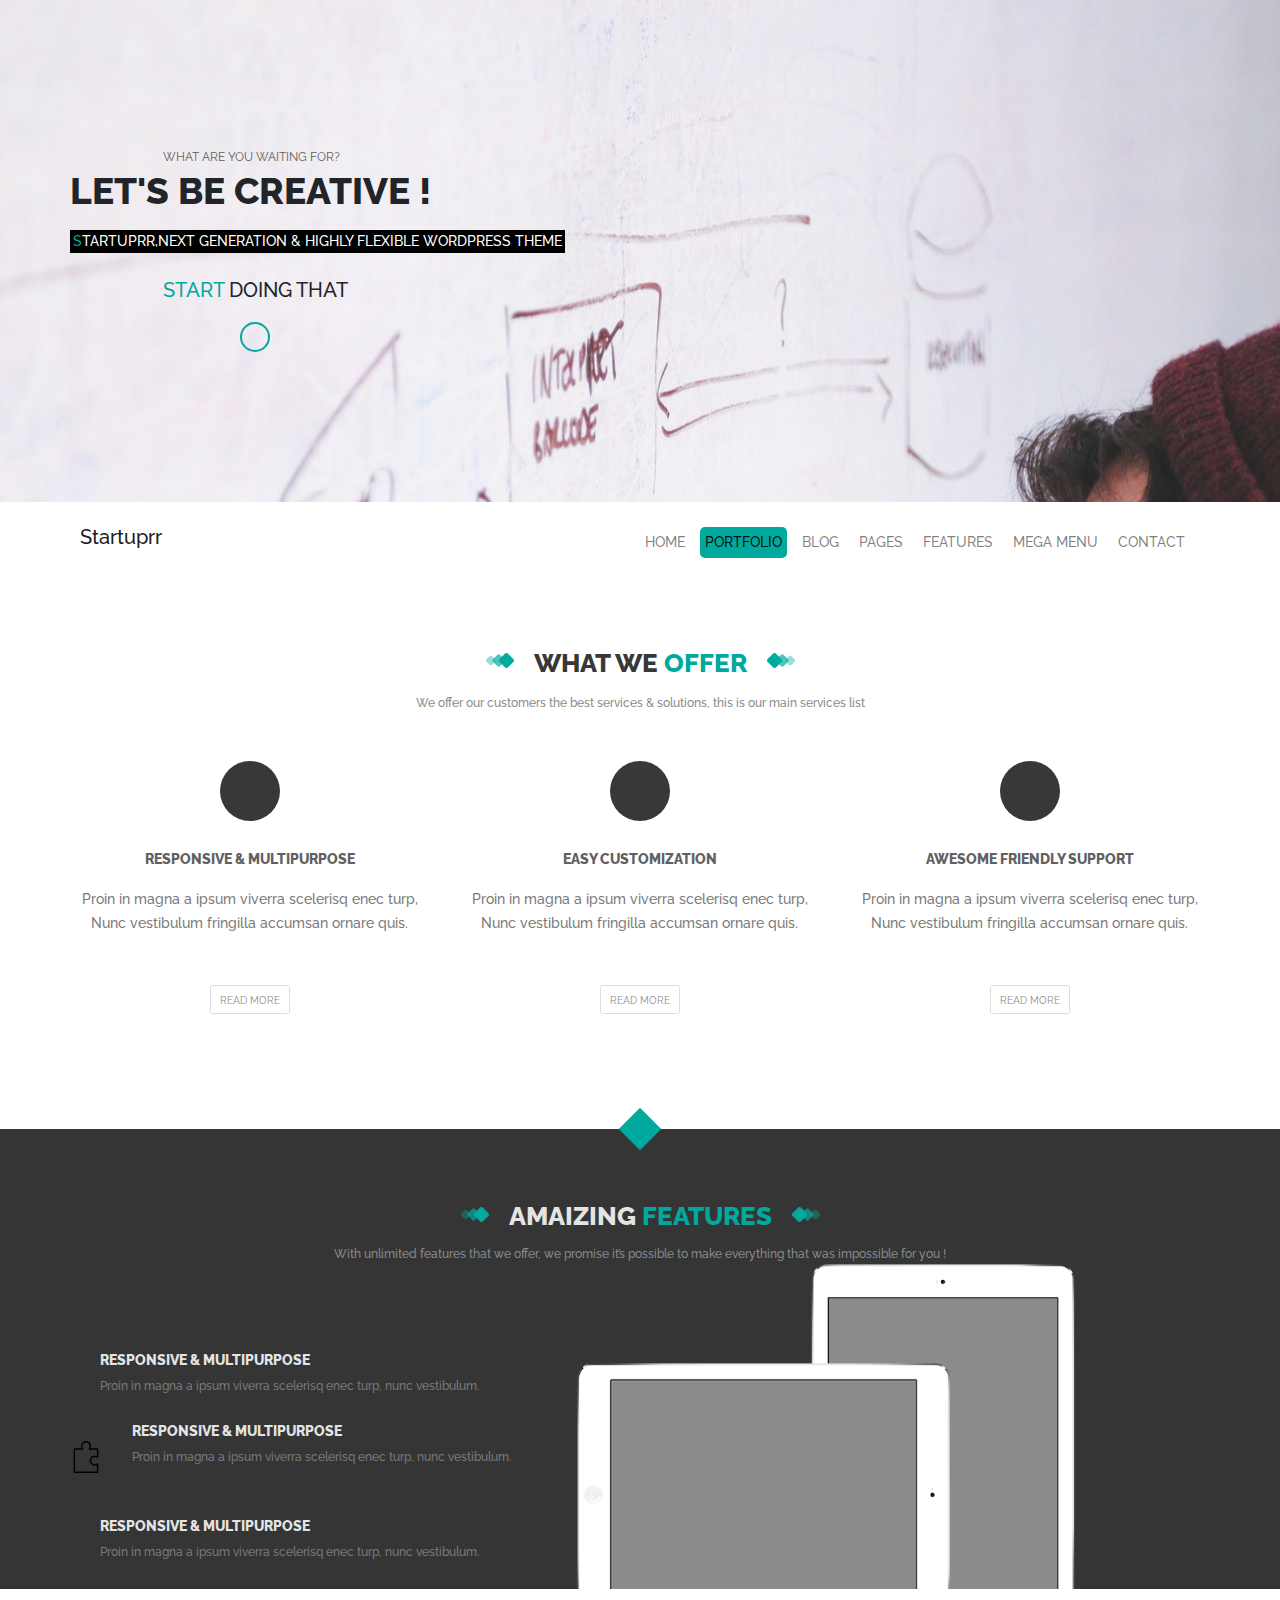
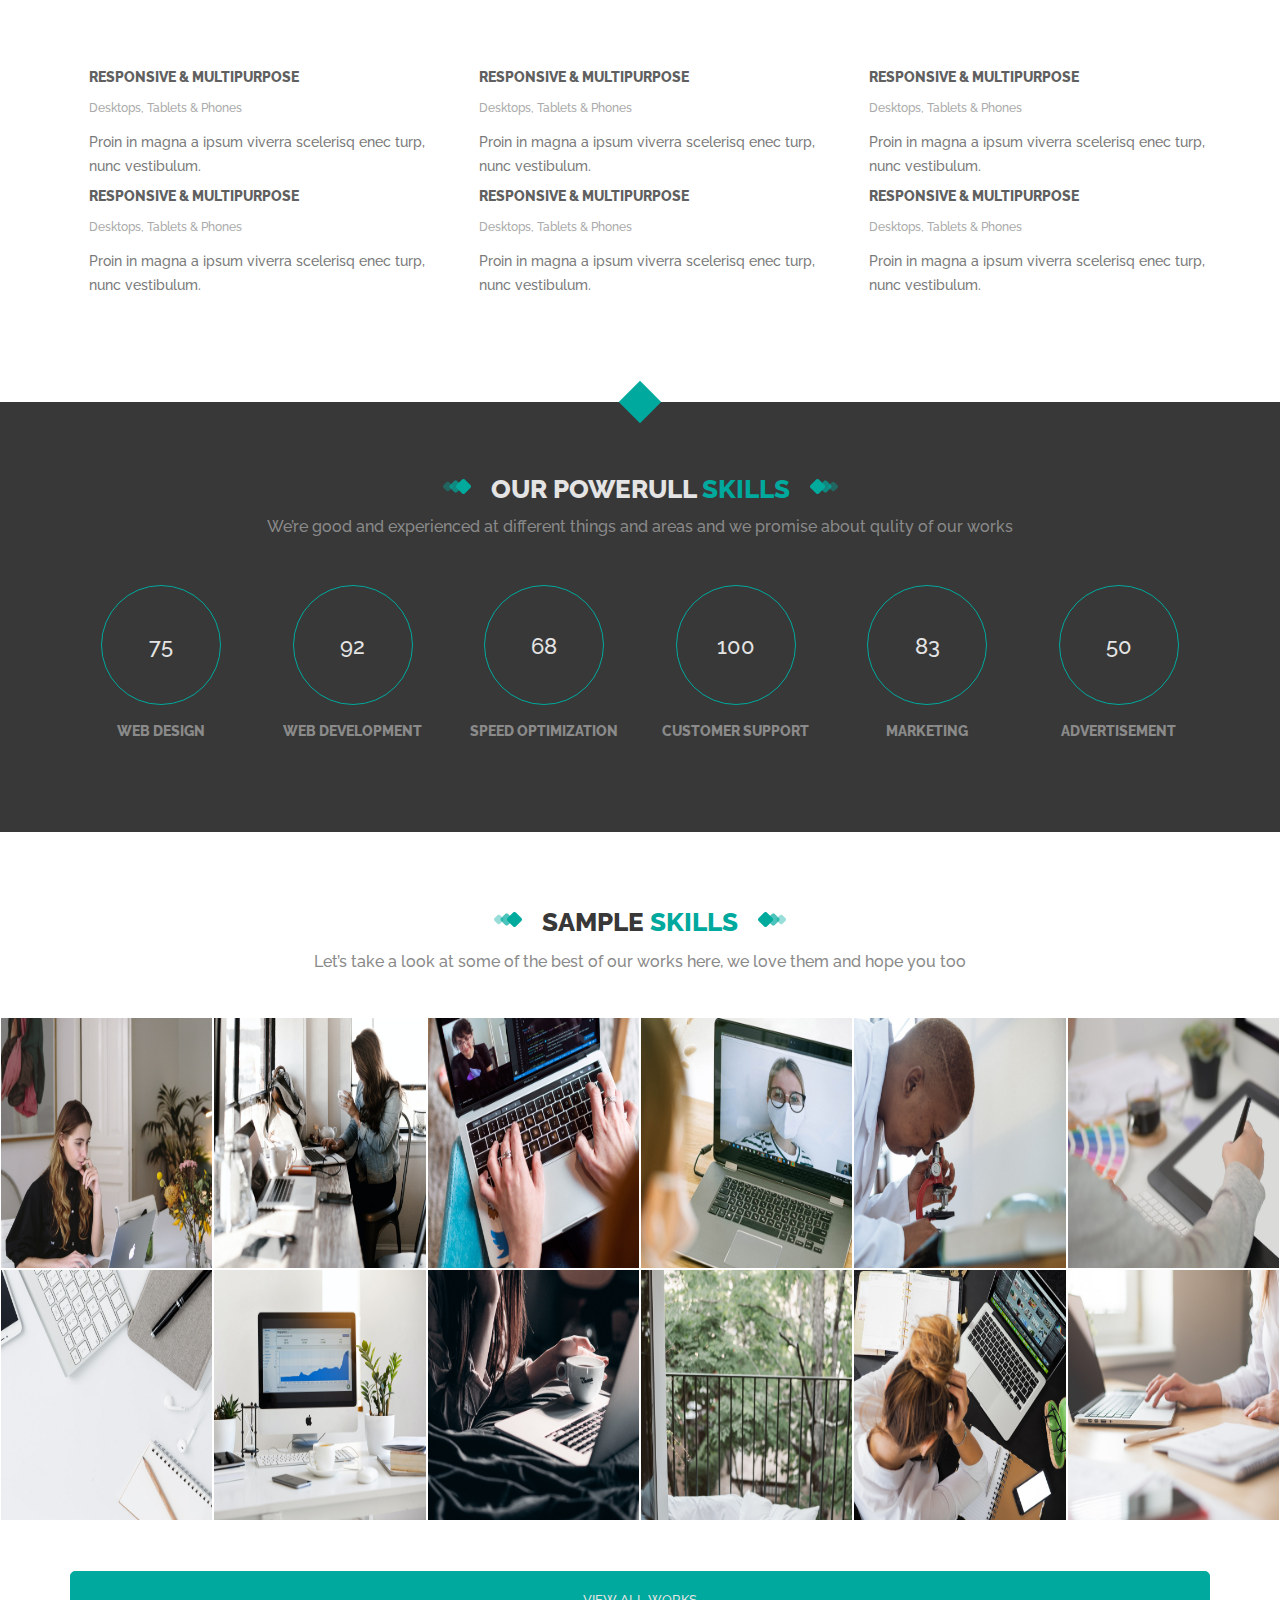
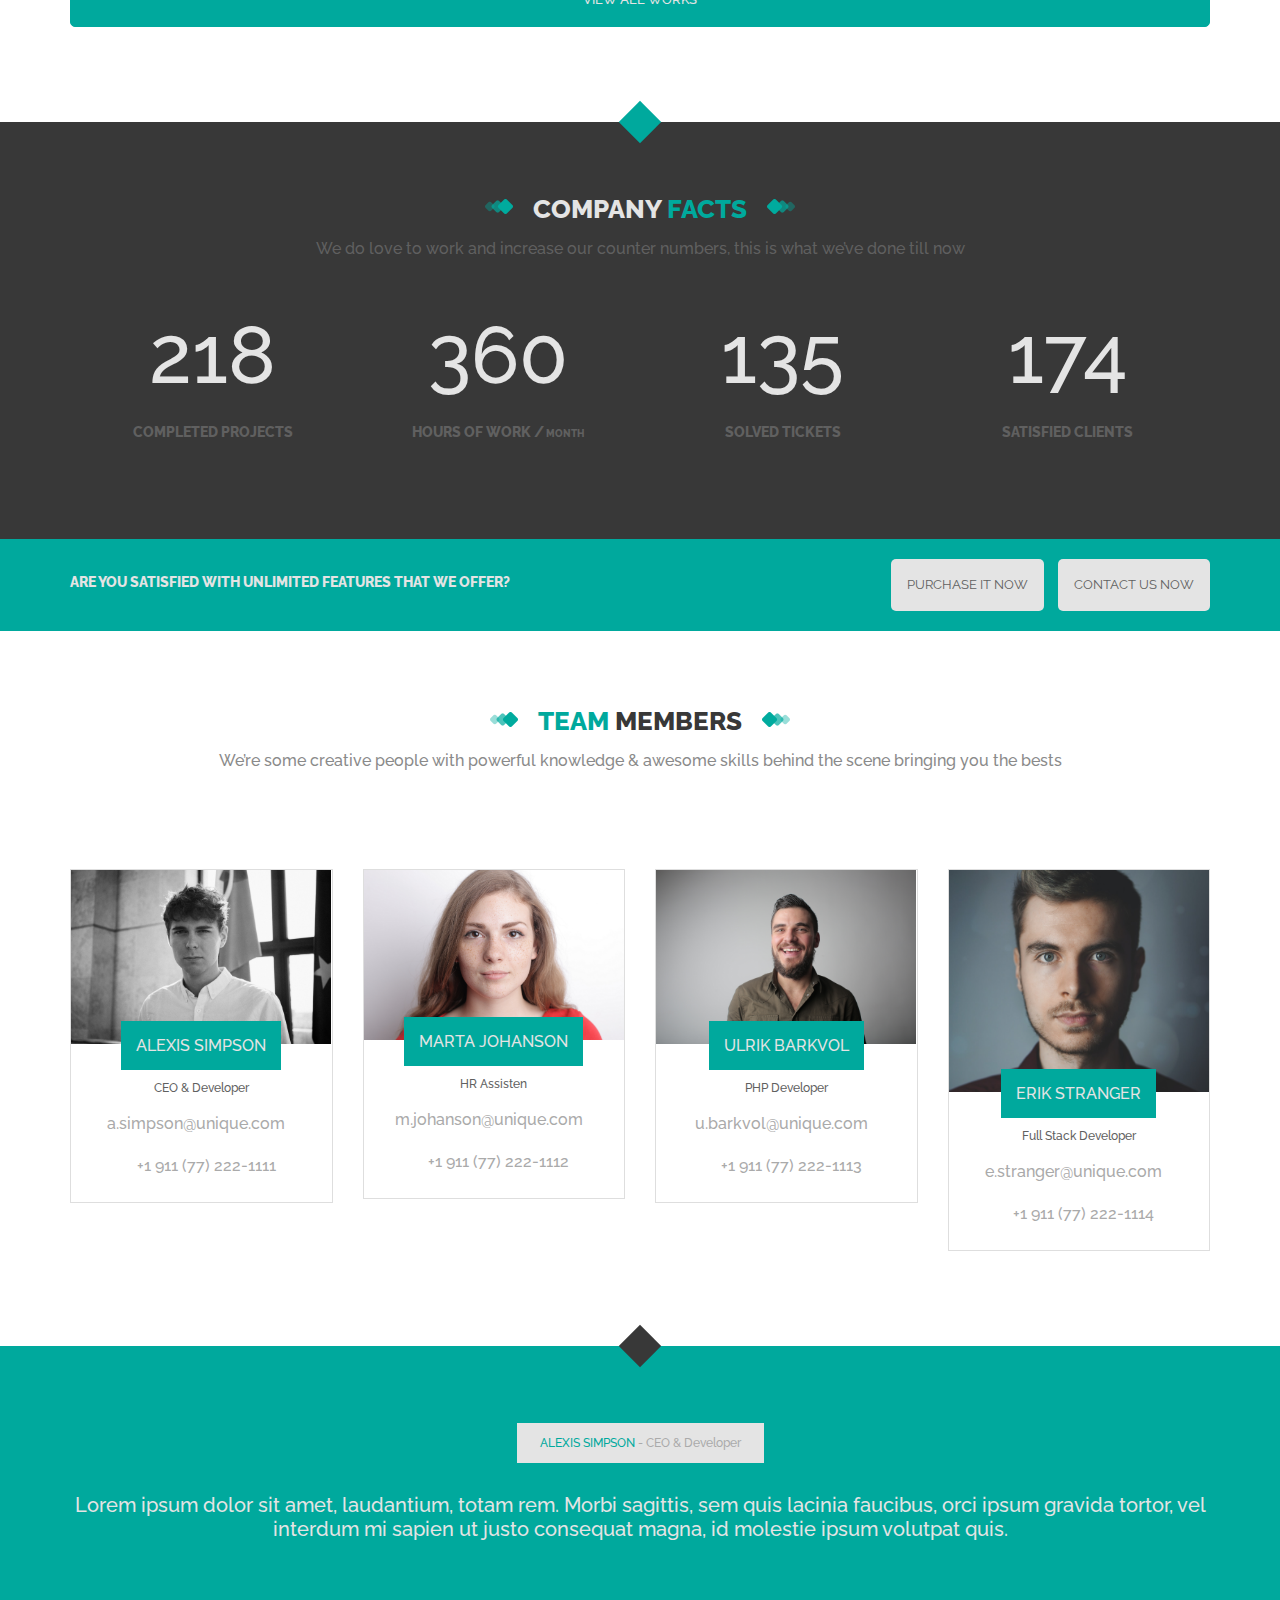
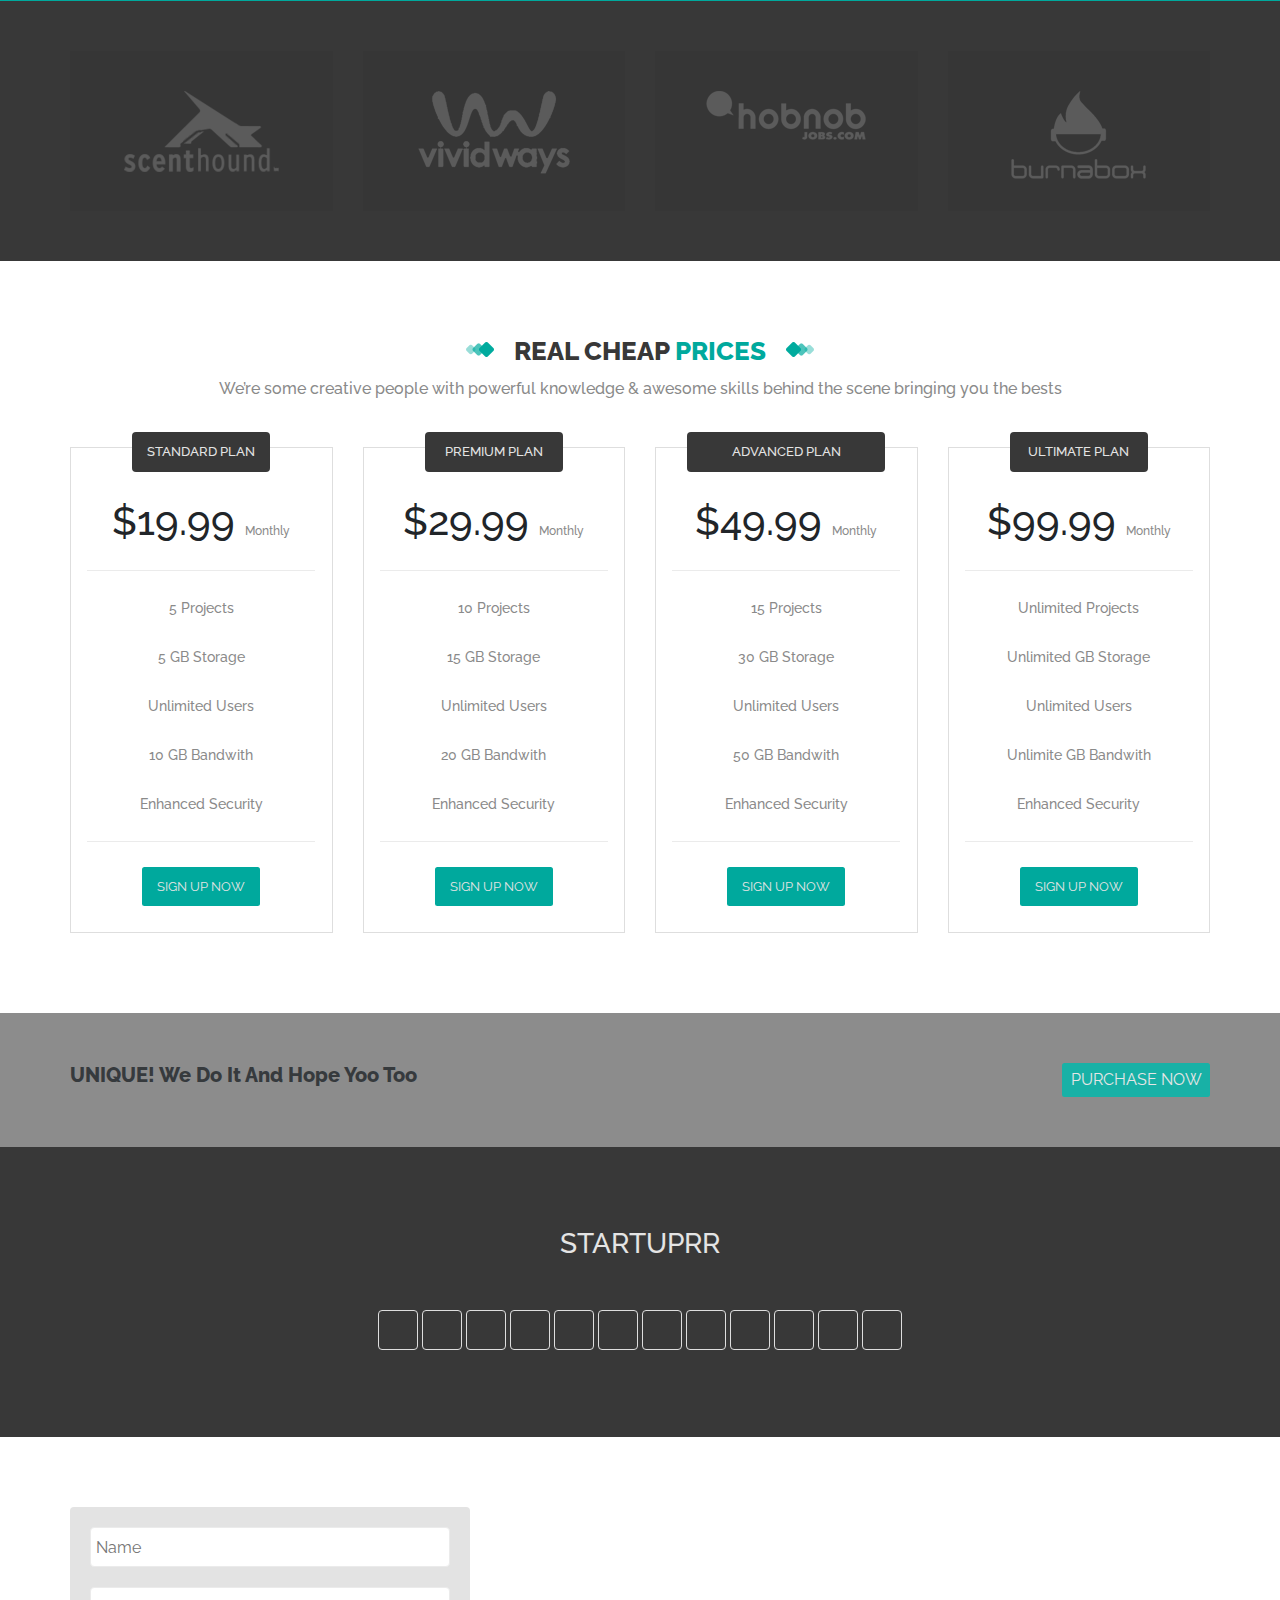
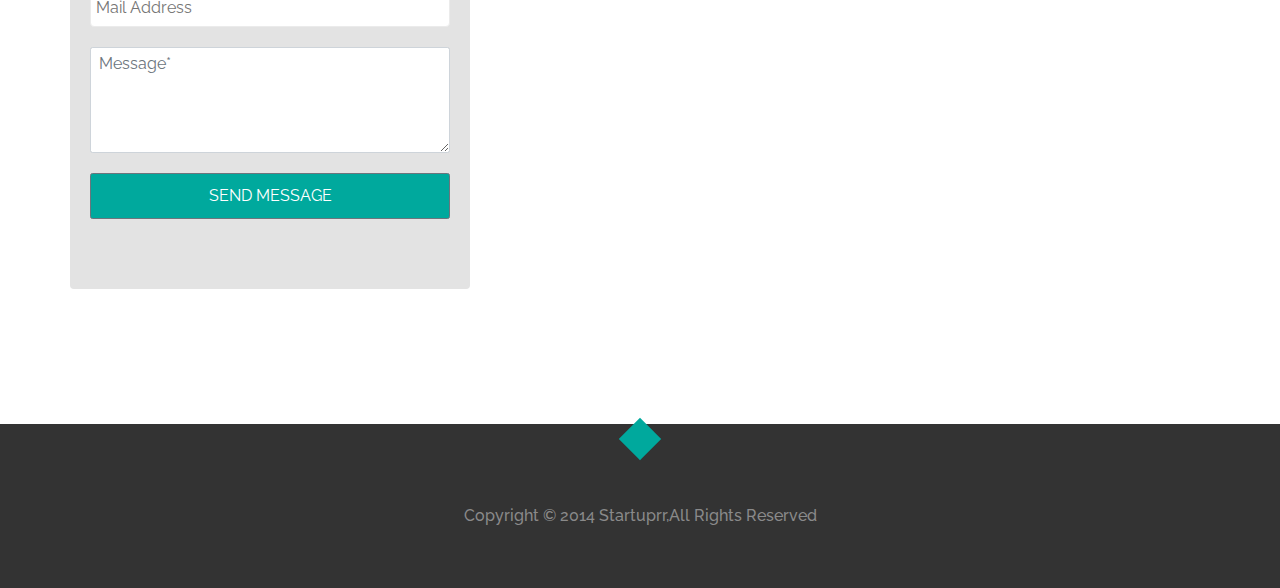
==== public_html/index.html @ e3340262 "adding and arranging details on the layout" ====
<!DOCTYPE html>
<!--
To change this license header, choose License Headers in Project Properties.
To change this template file, choose Tools | Templates
and open the template in the editor.
-->
<html>
    <head>
        <title>Startuprr</title>
        <meta charset="UTF-8">
        <meta name="viewport" content="width=device-width, initial-scale=1.0">
        <meta name="author" content="">
        <meta name="description" content="">
        <meta name="keywords" content="">


        <!--ios compatibility-->
        <meta name="apple-mobile-web-app-capable" content="yes">
        <meta name="apple-mobile-web-app-title" content="Startuprr">
        <link rel="apple-touch-icon" href="apple-icon-144x144.png">


        <!--Android compatibility-->

        <meta name="mobile-web-app-capable" content="yes">
        <meta name="application-name" content="Startuprr">
        <link rel="icon" type="image/png" href="android-icon-192x192.png">


        <!--CSS FILES-->
        <link href="css/owl.carousel.css" rel="stylesheet" type="text/css"/>
        <link href="css/owl.theme.default.css" rel="stylesheet" type="text/css"/>

        <link href="css/theme.css" rel="stylesheet" type="text/css"/>



    </head>
    <body>

        <!--SECTION LEAD START-->

        <section class="lead" style="background-image: url('img/lead/lead_home.jpg')">
            <div class="container">
                <div class="lead-data">
                    <h6>what are you waiting for?</h6>
                    <h3>let's be creative !</h3>
                    <h4>Startuprr,next generation & highly flexible wordpress theme</h4>

                    <h5><span class="green">start</span> doing that</h5>

                    <div class="lead-icon">
                        <a class="fas fa-angle-down"></a>
                    </div>
                </div><!--div lead-data end-->
            </div><!--div container end-->
        </section> <!--SECTION LEAD END-->

        <!--HEADER START-->

        <header class="bg-white">
            <div class='container bg-white'>
                <nav class="navbar navbar-expand-md navbar-light ">
                    <a class="navbar-brand" href="index.html">
                        <img src="img/logo.png" alt=""/>Startuprr
                    </a>
                    <button class="navbar-toggler border-0" type="button" data-toggle="collapse" data-target="#main-menu" aria-controls="main-menu" aria-expanded="false" aria-label="Toggle navigation">
                        <span></span>
                        <span></span>
                        <span></span>
                    </button>
                    <div class="collapse navbar-collapse pt-2" id="main-menu">
                        <ul class="navbar-nav ml-auto">
                            <li class="nav-item">
                                <a class="nav-link" href="index.html">Home</a>
                            </li>
                            <li class="nav-item after">
                                <a class="nav-link active" href="#portfolio">Portfolio</a>
                            </li>
                            <li class="nav-item">
                                <a class="nav-link" href="#blog">Blog</a>
                            </li>
                            <li class="nav-item">
                                <a class="nav-link" href="#pages">Pages</a>
                            </li>
                            <li class="nav-item">
                                <a class="nav-link" href="#features">Features</a>
                            </li>
                            <li class="nav-item">
                                <a class="nav-link" href="#megamenu">Mega Menu</a>
                            </li>
                            <li class="nav-item">
                                <a class="nav-link" href="#contact">Contact</a>
                            </li>

                        </ul>
                        <span class="search-icon">
                            <a class="fas fa-search"></a>
                        </span>
                    </div>
                </nav><!--navigation end-->
            </div><!--div container end-->
        </header><!--HEADER END-->


        <!--MAIN START-->

        <main>

            <!--SECTION OFFER START-->
            <section class="offer">
                <div class="container">
                    <div class="section-title text-center">
                        <div class="title-section d-flex justify-content-center">
                            <span class="left-image">
                                <img src="img/left.png" alt=""/>
                            </span>
                            <h2  >what we <span class="green">offer</span></h2>
                            <span class="left-image">
                                <img src="img/right.png" alt=""/>
                            </span>
                        </div>
                        <p>We offer our customers the best services & solutions,
                            this is our main services list
                        </p>
                    </div>
                    <div class="row">
                        <div class="col-12 mb-5 col-md-6 col-lg-4 mb-lg-0">
                            <!--ARTICLE OFFER START-->
                            <article class="offer-item">
                                <div class="offer-item-icon">
                                    <i class="far fa-angry"></i>
                                </div>
                                <h6 class="offer-item-title">responsive & multipurpose</h6>
                                <p class="offer-item-description">Proin in magna a ipsum viverra scelerisq enec turp, Nunc vestibulum
                                    fringilla accumsan ornare quis.
                                </p>
                                <a class="btn btn-link">read more</a>
                            </article><!--ARTICLE OFFER END-->
                        </div><!--div col end-->

                        <div class="col-12 mb-5 col-md-6 col-lg-4 mb-lg-0">
                            <!--ARTICLE OFFER START-->
                            <article class="offer-item">
                                <div class="offer-item-icon">
                                    <i class="far fa-angry"></i>
                                </div>
                                <h6 class="offer-item-title">easy customization</h6>
                                <p class="offer-item-description">Proin in magna a ipsum viverra scelerisq enec turp, Nunc vestibulum
                                    fringilla accumsan ornare quis.
                                </p>
                                <a class="btn btn-link">read more</a>
                            </article><!--ARTICLE OFFER END-->
                        </div><!--div col end-->

                        <div class="col-12 mb-5 col-md-6 col-lg-4 mb-lg-0">
                            <!--ARTICLE OFFER START-->
                            <article class="offer-item">
                                <div class="offer-item-icon">
                                    <i class="far fa-angry"></i>
                                </div>
                                <h6 class="offer-item-title">awesome friendly support</h6>
                                <p class="offer-item-description">Proin in magna a ipsum viverra scelerisq enec turp, Nunc vestibulum
                                    fringilla accumsan ornare quis.
                                </p>
                                <a class="btn btn-link">read more</a>
                            </article> <!--ARTICLE OFFER END-->
                        </div><!--div col end-->

                    </div><!--div row end-->
                </div><!--div container end-->

            </section> <!--SECTION OFFER END-->

            <!--SECTION FEATURES START-->
            <div class="cubes">
                
            </div>
            <section class="features" id="features" style="background-image: url('img/mockup2.png')">

                <div class="container"  >
                    <div class="section-title text-center">
                        <div class="title-section d-flex justify-content-center">
                            <span class="left-image">
                                <img src="img/left.png" alt=""/>
                            </span>
                            <h2 >amaizing <span class="green">features</span></h2>
                            <span class="left-image">
                                <img src="img/right.png" alt=""/>
                            </span>
                        </div>

                        <p>With unlimited features that we offer, we promise it’s possible to
                            make everything that was impossible for you !
                        </p>
                    </div>
                    <div class="row">
                        <div class="col-12 mb-5 col-md-7   ">
                            <article class="features-item" >
                                <div class="features-data">
                                    <div>
                                        <span> <a class="fas fa-desktop"></a></span>

                                    </div>
                                    <div>
                                        <h6 class="text-uppercase ">responsive & multipurpose</h6>
                                        <p>Proin in magna a ipsum viverra scelerisq 
                                            enec turp, nunc vestibulum.
                                        </p>
                                    </div>
                                </div>

                            </article>
                        </div>

                        <div class="col-12 mb-5 col-md-7   ">
                            <article class="features-item" >
                                <div class="features-data">
                                    <div>
                                        <span> <a>  
                                                <img src="img/misfit.png" alt=""/>
                                            </a>
                                        </span>
                                    </div>
                                    <div>
                                        <h6 class="text-uppercase ">responsive & multipurpose</h6>
                                        <p>Proin in magna a ipsum viverra scelerisq 
                                            enec turp, nunc vestibulum.
                                        </p>
                                    </div>
                                </div>

                            </article>
                        </div>

                        <div class="col-12 mb-5 col-md-7   ">
                            <article class="features-item" >
                                <div class="features-data">
                                    <div>
                                        <span> <a class="fas fa-star"></a></span>

                                    </div>
                                    <div>
                                        <h6 class="text-uppercase ">responsive & multipurpose</h6>
                                        <p>Proin in magna a ipsum viverra scelerisq 
                                            enec turp, nunc vestibulum.
                                        </p>
                                    </div>
                                </div>

                            </article>
                        </div>

                    </div>
                </div>
            </section><!--SECTION FEATURES END-->


            <!--SECTION FEATURES MENU START-->

            <section class="features-menu">
                <div class="container">
                    <div class="row">
                        <div class="col-12 mb-5 col-sm-6 col-lg-4 mb-lg-0">
                            <article class="features-item" >
                                <div class="features-data d-flex  text-left">
                                    <div>
                                        <span> <a class="fas fa-desktop"></a></span>

                                    </div>
                                    <div>
                                        <h6 class="text-uppercase ">responsive & multipurpose</h6>
                                        <p class="light">Desktops, Tablets & Phones</p>
                                        <p>Proin in magna a ipsum viverra scelerisq 
                                            enec turp, nunc vestibulum.
                                        </p>
                                    </div>
                                </div>

                            </article>
                        </div>

                        <div class="col-12 mb-5 col-sm-6 col-lg-4 mb-lg-0">
                            <article class="features-item" >
                                <div class="features-data d-flex  text-left">
                                    <div>
                                        <span> <a class="fas fa-desktop"></a></span>

                                    </div>
                                    <div>
                                        <h6 class="text-uppercase ">responsive & multipurpose</h6>
                                        <p class="light">Desktops, Tablets & Phones</p>
                                        <p>Proin in magna a ipsum viverra scelerisq 
                                            enec turp, nunc vestibulum.
                                        </p>
                                    </div>
                                </div>

                            </article>
                        </div>

                        <div class="col-12 mb-5 col-sm-6 col-lg-4 mb-lg-0">
                            <article class="features-item" >
                                <div class="features-data d-flex  text-left">
                                    <div>
                                        <span> <a class="fas fa-desktop"></a></span>

                                    </div>
                                    <div>
                                        <h6 class="text-uppercase ">responsive & multipurpose</h6>
                                        <p class="light">Desktops, Tablets & Phones</p>
                                        <p>Proin in magna a ipsum viverra scelerisq 
                                            enec turp, nunc vestibulum.
                                        </p>
                                    </div>
                                </div>

                            </article>
                        </div>

                        <div class="col-12 mb-5 col-sm-6 col-lg-4 mb-lg-0">
                            <article class="features-item" >
                                <div class="features-data d-flex  text-left">
                                    <div>
                                        <span> <a class="fas fa-desktop"></a></span>

                                    </div>
                                    <div>
                                        <h6 class="text-uppercase ">responsive & multipurpose</h6>
                                        <p class="light">Desktops, Tablets & Phones</p>
                                        <p>Proin in magna a ipsum viverra scelerisq 
                                            enec turp, nunc vestibulum.
                                        </p>
                                    </div>
                                </div>

                            </article>
                        </div>

                        <div class="col-12 mb-5 col-sm-6 col-lg-4 mb-lg-0">
                            <article class="features-item" >
                                <div class="features-data d-flex  text-left">
                                    <div>
                                        <span> <a class="fas fa-desktop"></a></span>

                                    </div>
                                    <div>
                                        <h6 class="text-uppercase ">responsive & multipurpose</h6>
                                        <p class="light">Desktops, Tablets & Phones</p>
                                        <p>Proin in magna a ipsum viverra scelerisq 
                                            enec turp, nunc vestibulum.
                                        </p>
                                    </div>
                                </div>

                            </article>
                        </div>

                        <div class="col-12 mb-5 col-sm-6 col-lg-4 mb-lg-0">
                            <article class="features-item" >
                                <div class="features-data d-flex  text-left">
                                    <div>
                                        <span> <a class="fas fa-desktop"></a></span>

                                    </div>
                                    <div>
                                        <h6 class="text-uppercase ">responsive & multipurpose</h6>
                                        <p class="light">Desktops, Tablets & Phones</p>
                                        <p>Proin in magna a ipsum viverra scelerisq 
                                            enec turp, nunc vestibulum.
                                        </p>
                                    </div>
                                </div>

                            </article>
                        </div>
                    </div>
                </div>

            </section><!--SECTION FEATURES MENU END-->

            <!--SECTION SKILLS START-->
           
            <div class="cubes">
                
            </div>
            <section class="skills">
                <div class="container">
                    <div class="section-title text-center">
                        <div class="title-section d-flex justify-content-center">
                            <span class="left-image">
                                <img src="img/left.png" alt=""/>
                            </span>
                            <h2 >our powerull<span class="green"> skills</span></h2>
                            <span class="left-image">
                                <img src="img/right.png" alt=""/>
                            </span>
                        </div>

                        <p>
                            We’re good and experienced at different things and areas and
                            we promise about qulity of our works
                        </p>
                    </div>
                    <div class="wrapper d-flex justify-content-between">
                        <div class="wrapper-item">
                            <span class="skills-circle counter">75</span>
                            <h6>web design</h6>
                        </div>

                        <div class="wrapper-item">
                            <span class="skills-circle counter">92</span>
                            <h6>web development</h6>
                        </div>

                        <div class="wrapper-item">
                            <span class="skills-circle counter">68</span>
                            <h6>speed optimization</h6>
                        </div>

                        <div class="wrapper-item">
                            <span class="skills-circle counter">100</span>
                            <h6>customer support</h6>
                        </div>

                        <div class="wrapper-item">
                            <span class="skills-circle counter">83</span>
                            <h6>marketing</h6>
                        </div>

                        <div class="wrapper-item">
                            <span class="skills-circle counter">50</span>
                            <h6>advertisement</h6>
                        </div>
                    </div>


                </div>

            </section><!--SECTION SKILLS END-->


            <!--SECTION WORKS START-->

            <section class="works" id="pages">
                <div class="container">
                    <div class="section-title text-center">
                        <div class="title-section d-flex justify-content-center">
                            <span class="left-image">
                                <img src="img/left.png" alt="">
                            </span>
                            <h2 >sample<span class="green"> skills</span></h2>
                            <span class="left-image">
                                <img src="img/right.png" alt="">
                            </span>
                        </div>

                        <p class="text-center">
                            Let’s take a look at some of the best of our works here, 
                            we love them and hope you too
                        </p>
                    </div>
                </div>

                <div class="works-wrapper d-flex justify-content-between">
                    <article class="works-item">
                        <figure class="works-item-data mb-0">
                            <a href="#" class="works-item-data-image  d-block">
                                <img src="img/works/sample-works-1.jpg" alt=""/>
                            </a>
                            <div class="works-item-hover text-center">
                                <div class="works-item-hover-data">
                                    <a class="fas fa-angry"></a>
                                    <h6>Corporate Brochure</h6>
                                    <p>Illustration / Print</p>
                                    <a href="#" class="fas fa-heart">138</a>
                                </div>
                            </div>
                        </figure>
                    </article>

                    <article class="works-item">
                        <figure class="works-item-data mb-0">
                            <a href="#" class="works-item-data-image d-block">
                                <img src="img/works/sample-works-2.jpg" alt=""/>
                            </a>
                            <div class="works-item-hover text-center">
                                <div class="works-item-hover-data">
                                    <a class="fas fa-angry"></a>
                                    <h6>Corporate Brochure</h6>
                                    <p>Illustration / Print</p>
                                    <a href="#" class="fas fa-heart">138</a>
                                </div>
                            </div>
                        </figure>
                    </article>



                    <article class="works-item">
                        <figure class="works-item-data mb-0">
                            <a href="#" class="works-item-data-image d-block">
                                <img src="img/works/sample-works-3.jpg" alt=""/>
                            </a>
                            <div class="works-item-hover text-center">
                                <div class="works-item-hover-data">
                                    <a class="fas fa-angry"></a>
                                    <h6>Corporate Brochure</h6>
                                    <p>Illustration / Print</p>
                                    <a href="#" class="fas fa-heart">138</a>
                                </div>
                            </div>
                        </figure>
                    </article>



                    <article class="works-item">
                        <figure class="works-item-data mb-0">
                            <a href="#" class="works-item-data-image d-block">
                                <img src="img/works/sample-works-4.jpg" alt=""/>
                            </a>
                            <div class="works-item-hover text-center">
                                <div class="works-item-hover-data">
                                    <a class="fas fa-angry"></a>
                                    <h6>Corporate Brochure</h6>
                                    <p>Illustration / Print</p>
                                    <a href="#" class="fas fa-heart">138</a>
                                </div>
                            </div>
                        </figure>
                    </article>

                    <article class="works-item">
                        <figure class="works-item-data mb-0">
                            <a href="#" class="works-item-data-image d-block">
                                <img src="img/works/sample-works-5.jpg" alt=""/>
                            </a>
                            <div class="works-item-hover text-center">
                                <div class="works-item-hover-data">
                                    <a class="fas fa-angry"></a>
                                    <h6>Corporate Brochure</h6>
                                    <p>Illustration / Print</p>
                                    <a href="#" class="fas fa-heart">138</a>
                                </div>
                            </div>
                        </figure>
                    </article>

                    <article class="works-item">
                        <figure class="works-item-data mb-0">
                            <a href="#" class="works-item-data-image d-block">
                                <img src="img/works/sample-works-6.jpg" alt=""/>
                            </a>
                            <div class="works-item-hover text-center">
                                <div class="works-item-hover-data">
                                    <a class="fas fa-angry"></a>
                                    <h6>Corporate Brochure</h6>
                                    <p>Illustration / Print</p>
                                    <a href="#" class="fas fa-heart">138</a>
                                </div>
                            </div>
                        </figure>
                    </article>

                    <article class="works-item">
                        <figure class="works-item-data mb-0">
                            <a href="#" class="works-item-data-image d-block">
                                <img src="img/works/sample-works-7.jpg" alt=""/>
                            </a>
                            <div class="works-item-hover text-center">
                                <div class="works-item-hover-data">
                                    <a class="fas fa-angry"></a>
                                    <h6>Corporate Brochure</h6>
                                    <p>Illustration / Print</p>
                                    <a href="#" class="fas fa-heart">138</a>
                                </div>
                            </div>
                        </figure>
                    </article>

                    <article class="works-item">
                        <figure class="works-item-data mb-0">
                            <a href="#" class="works-item-data-image d-block">
                                <img src="img/works/sample-works-8.jpg" alt=""/>
                            </a>
                            <div class="works-item-hover text-center">
                                <div class="works-item-hover-data">
                                    <a class="fas fa-angry"></a>
                                    <h6>Corporate Brochure</h6>
                                    <p>Illustration / Print</p>
                                    <a href="#" class="fas fa-heart">138</a>
                                </div>
                            </div>
                        </figure>
                    </article>

                    <article class="works-item">
                        <figure class="works-item-data mb-0">
                            <a href="#" class="works-item-data-image d-block">
                                <img src="img/works/sample-works-9.jpg" alt=""/>
                            </a>
                            <div class="works-item-hover text-center">
                                <div class="works-item-hover-data">
                                    <a class="fas fa-angry"></a>
                                    <h6>Corporate Brochure</h6>
                                    <p>Illustration / Print</p>
                                    <a href="#" class="fas fa-heart">138</a>
                                </div>
                            </div>
                        </figure>
                    </article>

                    <article class="works-item">
                        <figure class="works-item-data mb-0">
                            <a href="#" class="works-item-data-image d-block">
                                <img src="img/works/sample-works-10.jpg" alt=""/>
                            </a>
                            <div class="works-item-hover text-center">
                                <div class="works-item-hover-data">
                                    <a class="fas fa-angry"></a>
                                    <h6>Corporate Brochure</h6>
                                    <p>Illustration / Print</p>
                                    <a href="#" class="fas fa-heart">138</a>
                                </div>
                            </div>
                        </figure>
                    </article>

                    <article class="works-item">
                        <figure class="works-item-data mb-0">
                            <a href="#" class="works-item-data-image d-block">
                                <img src="img/works/sample-works-11.jpg" alt=""/>
                            </a>
                            <div class="works-item-hover text-center">
                                <div class="works-item-hover-data">
                                    <a class="fas fa-angry"></a>
                                    <h6>Corporate Brochure</h6>
                                    <p>Illustration / Print</p>
                                    <a href="#" class="fas fa-heart">138</a>
                                </div>
                            </div>
                        </figure>
                    </article>

                    <article class="works-item">
                        <figure class="works-item-data mb-0">
                            <a href="#" class="works-item-data-image d-block">
                                <img src="img/works/sample-works-12.jpg" alt=""/>
                            </a>
                            <div class="works-item-hover text-center">
                                <div class="works-item-hover-data">
                                    <a class="fas fa-angry"></a>
                                    <h6>Corporate Brochure</h6>
                                    <p>Illustration / Print</p>
                                    <a href="#" class="fas fa-heart">138</a>
                                </div>
                            </div>
                        </figure>
                    </article>


                </div>
                <div class="container">
                    <div class="works-all text-center">
                        <a href="#" class="text-uppercase">view all works</a>
                    </div>
                </div>

            </section><!--SECTION WORKS END-->

            <!--SECTION FACTS START-->
               <div class="cubes">
                    
                </div>
            <section class="facts">
                
                <div class="container">
                    <div class="section-title text-center">
                        <div class="title-section d-flex justify-content-center">
                            <span class="left-image">
                                <img src="img/left.png" alt=""/>
                            </span>
                            <h2 >company<span class="green"> facts</span></h2>
                            <span class="left-image">
                                <img src="img/right.png" alt=""/>
                            </span>
                        </div>
                        <p class="text-center">
                            We do love to work and increase our counter numbers,
                            this is what we’ve done till now
                        </p>
                    </div>
                    <div class="row">
                        <div class="col-12 mb-5 col-xm-6 col-md-3 mb-md-0">
                            <article class="facts-item text-center" >
                                <h1>218</h1>
                                <div>
                                    <a class="fas fa-check"></a>
                                    <h6>completed projects</h6>
                                </div>
                            </article>
                        </div>
                        <div class="col-12 mb-5 col-xm-6 col-md-3 mb-md-0">
                            <article class="facts-item text-center" >
                                <h1>360</h1>
                                <div>
                                    <a class="fas fa-hourglass-half"></a>
                                    <h6>hours of work /<span> month<span></h6>
                                                </div>
                                                </article>
                                                </div>
                                                <div class="col-12 mb-5 col-xm-6 col-md-3 mb-md-0">
                                                    <article class="facts-item text-center" >
                                                        <h1>135</h1>
                                                        <div>
                                                            <a class="fas fa-check"></a>
                                                            <h6>solved tickets</h6>
                                                        </div>
                                                    </article>
                                                </div>
                                                <div class="col-12 mb-5 col-xm-6 col-md-3 mb-md-0">
                                                    <article class="facts-item text-center" >
                                                        <h1>174</h1>
                                                        <div>
                                                            <a class="fas fa-hand-point-right"></a>
                                                            <h6>satisfied clients</h6>
                                                        </div>
                                                    </article>
                                                </div>
                                                </div><!--row end-->

                                                </div><!--container end-->

                                                <!--FACTS CONTACT START-->
                                                <div class="facts-contact">
                                                    <div class="container">
                                                        <div class="facts-contact-wrapper">
                                                            <h6>are you satisfied with unlimited features that we offer?</h6>
                                                            <div class="facts-btn">
                                                                <button class="btn btn-link">purchase it now</button>
                                                                <button class="btn btn-link">contact us now</button>
                                                            </div>
                                                        </div>
                                                    </div>
                                                </div> <!--FACTS CONTACT END-->
                                                </section><!--SECTION FACTS END-->

                                                <!--SECTION MEMBERS START-->

                                                <section class="members">
                                                    <div class="container ">
                                                        <div class="section-title text-center">
                                                            <div class="title-section d-flex justify-content-center">
                                                                <span class="left-image">
                                                                    <img src="img/left.png" alt=""/>
                                                                </span>
                                                                <h2 ><span class="green">team</span> members</h2>
                                                                <span class="left-image">
                                                                    <img src="img/right.png" alt=""/>
                                                                </span>
                                                            </div>
                                                            <p class="text-center">
                                                                We’re some creative people with powerful knowledge & awesome
                                                                skills behind the scene bringing you the bests
                                                            </p>
                                                        </div>
                                                        <article class="members-team">
                                                            <div class="row">

                                                                <div class="col-12 mb-2 col-md-6 col-lg-3 mb-lg-0">

                                                                    <div class="member-team">

                                                                        <div class="member-team-image">
                                                                            <div class="member-imgage">
                                                                                <img src="img/members/member-1.jpg" alt=""/>
                                                                            </div>
                                                                            <div class="member-team-social">
                                                                                <div class="member-team-social-hover">
                                                                                    <span class="cube">
                                                                                        <a href="http://facebook.com" target="_blank" class="fab fa-facebook-f"></a>
                                                                                    </span>
                                                                                    <span class="cube">
                                                                                        <a href="http://twitter.com" target="_blank" class="fab fa-twitter"></a>
                                                                                    </span>
                                                                                    <span class="cube">
                                                                                        <a href="http://google.com" target="_blank" class="fab fa-google"></a>
                                                                                    </span>
                                                                                    <span class="cube">
                                                                                        <a href="http://vimeo.com" target="_blank" class="fab fa-vimeo-v"></a>
                                                                                    </span>
                                                                                    <span class="cube">
                                                                                        <a href="http://instagram.com" target="_blank"  class="fab fa-instagram"></a>
                                                                                    </span>
                                                                                </div>
                                                                            </div>
                                                                        </div>


                                                                        <div class="member-team-data">
                                                                            <span class="member-team-name text-uppercase">
                                                                                alexis simpson
                                                                            </span>
                                                                            <p class="member-team-profesional">CEO & Developer</p>
                                                                            <p class="member-team-mail"> 
                                                                                <span class="far fa-envelope">
                                                                                    <a href="mailto:a.simpson@unique.com">
                                                                                        a.simpson@unique.com

                                                                                    </a>
                                                                                </span>
                                                                            </p>
                                                                            <p class="member-team-phone">
                                                                                <span class="fas fa-phone"></span>
                                                                                <a  href="tel:+1 911 (77) 222-1111">
                                                                                    +1 911 (77) 222-1111
                                                                                </a>
                                                                            </p>
                                                                        </div>

                                                                    </div>
                                                                </div>


                                                                <div class="col-12 mb-2 col-md-6 col-lg-3 mb-lg-0">
                                                                    <div class="member-team">

                                                                        <div class="member-team-image">
                                                                            <img src="img/members/member-2.jpg" alt=""/>
                                                                            <div class="member-team-social">
                                                                                <div class="member-team-social-hover">
                                                                                    <span class="cube">
                                                                                        <a href="http://facebook.com" target="_blank" class="fab fa-facebook-f"></a>
                                                                                    </span>
                                                                                    <span class="cube">
                                                                                        <a href="http://twitter.com" target="_blank" class="fab fa-twitter"></a>
                                                                                    </span>
                                                                                    <span class="cube">
                                                                                        <a href="http://google.com" target="_blank" class="fab fa-google"></a>
                                                                                    </span>
                                                                                    <span class="cube">
                                                                                        <a href="http://vimeo.com" target="_blank" class="fab fa-vimeo-v"></a>
                                                                                    </span>
                                                                                    <span class="cube">
                                                                                        <a href="http://instagram.com" target="_blank"  class="fab fa-instagram"></a>
                                                                                    </span>
                                                                                </div>
                                                                            </div>
                                                                        </div>
                                                                        <div class="member-team-data">
                                                                            <span class="member-team-name text-uppercase">
                                                                                marta johanson
                                                                            </span>
                                                                            <p class="member-team-profesional">HR Assisten</p>
                                                                            <p class="member-team-mail"> 
                                                                                <span class="far fa-envelope">
                                                                                    <a  href="mailto:m.johanson@unique.com">
                                                                                        m.johanson@unique.com

                                                                                    </a>
                                                                                </span>
                                                                            </p>
                                                                            <p class="member-team-phone">
                                                                                <span class="fas fa-phone"></span>
                                                                                <a  href="tel:+1 911 (77) 222-1112">
                                                                                    +1 911 (77) 222-1112
                                                                                </a>
                                                                            </p>
                                                                        </div>

                                                                    </div>
                                                                </div>


                                                                <div class="col-12 mb-2 col-md-6 col-lg-3 mb-lg-0">
                                                                    <div class="member-team">

                                                                        <div class="member-team-image">
                                                                            <img src="img/members/member-3.jpg" alt=""/>
                                                                            <div class="member-team-social">
                                                                                <div class="member-team-social-hover">
                                                                                    <span class="cube">
                                                                                        <a href="http://facebook.com" target="_blank" class="fab fa-facebook-f"></a>
                                                                                    </span>
                                                                                    <span class="cube">
                                                                                        <a href="http://twitter.com" target="_blank" class="fab fa-twitter"></a>
                                                                                    </span>
                                                                                    <span class="cube">
                                                                                        <a href="http://google.com" target="_blank" class="fab fa-google"></a>
                                                                                    </span>
                                                                                    <span class="cube">
                                                                                        <a href="http://vimeo.com" target="_blank" class="fab fa-vimeo-v"></a>
                                                                                    </span>
                                                                                    <span class="cube">
                                                                                        <a href="http://instagram.com" target="_blank"  class="fab fa-instagram"></a>
                                                                                    </span>
                                                                                </div>
                                                                            </div>
                                                                        </div>


                                                                        <div class="member-team-data">
                                                                            <span class="member-team-name text-uppercase">
                                                                                ulrik barkvol
                                                                            </span>
                                                                            <p class="member-team-profesional">PHP Developer</p>
                                                                            <p class="member-team-mail"> 
                                                                                <span class="far fa-envelope">
                                                                                    <a href="mailto:u.barkvol@unique.com">
                                                                                        u.barkvol@unique.com

                                                                                    </a>
                                                                                </span>
                                                                            </p>
                                                                            <p class="member-team-phone">
                                                                                <span class="fas fa-phone"></span>
                                                                                <a  href="tel:+1 911 (77) 222-1113">
                                                                                    +1 911 (77) 222-1113
                                                                                </a>
                                                                            </p>
                                                                        </div>

                                                                    </div>
                                                                </div>


                                                                <div class="col-12 mb-2 col-md-6 col-lg-3 mb-lg-0">
                                                                    <div class="member-team">

                                                                        <div class="member-team-image">
                                                                            <img src="img/members/member-4.jpg" alt=""/>
                                                                            <div class="member-team-social">
                                                                                <div class="member-team-social-hover">
                                                                                    <span class="cube">
                                                                                        <a href="http://facebook.com" target="_blank" class="fab fa-facebook-f"></a>
                                                                                    </span>
                                                                                    <span class="cube">
                                                                                        <a href="http://twitter.com" target="_blank" class="fab fa-twitter"></a>
                                                                                    </span>
                                                                                    <span class="cube">
                                                                                        <a href="http://google.com" target="_blank" class="fab fa-google"></a>
                                                                                    </span>
                                                                                    <span class="cube">
                                                                                        <a href="http://vimeo.com" target="_blank" class="fab fa-vimeo-v"></a>
                                                                                    </span>
                                                                                    <span class="cube">
                                                                                        <a href="http://instagram.com" target="_blank"  class="fab fa-instagram"></a>
                                                                                    </span>
                                                                                </div>
                                                                            </div>
                                                                        </div>


                                                                        <div class="member-team-data">
                                                                            <span class="member-team-name text-uppercase">
                                                                                erik stranger
                                                                            </span>
                                                                            <p class="member-team-profesional">Full Stack Developer</p>
                                                                            <p class="member-team-mail"> 
                                                                                <span class="far fa-envelope">
                                                                                    <a href="mailto:e.stranger@unique.com">
                                                                                        e.stranger@unique.com

                                                                                    </a>
                                                                                </span>
                                                                            </p>
                                                                            <p class="member-team-phone">
                                                                                <span class="fas fa-phone"></span>
                                                                                <a  href="tel:+1 911 (77) 222-1114">
                                                                                    +1 911 (77) 222-1114
                                                                                </a>
                                                                            </p>
                                                                        </div>

                                                                    </div>
                                                                </div>
                                                            </div>
                                                      
                                                     </article>

                                                    </div>
                                                    <div class="cubes">
                                                        
                                                    </div>

                                                    <div class="members-text">
                                                        <div class="container">
                                                            <div class="members-text-data text-center">
                                                                <div class="members-text-name">
                                                                    <span class="green text-uppercase"> alexis simpson</span> - CEO & Developer
                                                                </div>
                                                                <p>
                                                                    Lorem ipsum dolor sit amet, laudantium, totam rem. Morbi
                                                                    sagittis, sem quis lacinia faucibus, orci ipsum gravida 
                                                                    tortor, vel interdum mi sapien ut justo consequat magna,
                                                                    id molestie ipsum volutpat quis.
                                                                </p>
                                                            </div>
                                                        </div>
                                                    </div>

                                                </section><!--SECTION MEMBERS END-->

                                                <!--SECTION CLIENTS START-->
                                                <section class="clients">
                                                    <div class="container">
                                                        <div class="row align-items-center text-center">

                                                            <div class="col-12 mb-5 col-sm-6 col-md-3 mb-md-0">
                                                                <div class="clients-image">
                                                                    <a>
                                                                        <img src="img/clients/clients-image1.png" alt=""/>
                                                                    </a>
                                                                </div>
                                                            </div>
                                                            <div class="col-12 mb-5 col-sm-6 col-md-3 mb-md-0">
                                                                <div class="clients-image">
                                                                    <a>
                                                                        <img src="img/clients/clients-image2.png" alt=""/>
                                                                    </a>
                                                                </div>
                                                            </div>
                                                            <div class="col-12 mb-5 col-sm-6 col-md-3 mb-md-0">
                                                                <div class="clients-image text-center">
                                                                    <a>
                                                                        <img  src="img/clients/clients-image3.png" alt=""/>
                                                                    </a>
                                                                </div>
                                                            </div>
                                                            <div class="col-12 mb-5 col-sm-6 col-md-3 mb-md-0">
                                                                <div class="clients-image">
                                                                    <a>
                                                                        <img src="img/clients/clients-image4.png" alt=""/>
                                                                    </a>
                                                                </div>
                                                            </div>

                                                        </div>
                                                    </div>

                                                </section><!--SECTION CLIENTS END-->


                                                <!--SECTION PRICE START-->
                                                <section class="price">
                                                    <div class="container">
                                                        <div class="section-title text-center">
                                                            <div class="title-section d-flex justify-content-center">
                                                                <span class="left-image">
                                                                    <img src="img/left.png" alt=""/>
                                                                </span>

                                                                <h2 >real cheap <span class="green"> prices</span></h2>
                                                                <span class="left-image">
                                                                    <img src="img/right.png"  alt="">
                                                                </span>
                                                            </div>
                                                            <p class="text-center">
                                                                We’re some creative people with powerful knowledge & awesome
                                                                skills behind the scene bringing you the bests
                                                            </p>
                                                        </div>

                                                        <div class="row">
                                                            <div class="col-12 mb-5 col-md-6 col-lg-3 mb-lg-0">
                                                                <article class="price-item">
                                                                    <div class="price-title">
                                                                        standard plan
                                                                    </div>
                                                                    <div class="price-monthly">
                                                                        <h1> $19.99 <span>Monthly</span></h1>
                                                                    </div>
                                                                    <div class="line">

                                                                    </div>
                                                                    <div class="price-data">
                                                                        <p>5 Projects</p>
                                                                        <p>5 GB Storage</p>
                                                                        <p>Unlimited Users</p>
                                                                        <p>10 GB Bandwith</p>
                                                                        <p>Enhanced Security</p>
                                                                    </div>
                                                                    <div class="line">

                                                                    </div>
                                                                    <button class="btn btn-outline">sign up now</button>
                                                                </article>
                                                            </div>

                                                            <div class="col-12 mb-5 col-md-6 col-lg-3 mb-lg-0">
                                                                <article class="price-item">
                                                                    <div class="price-title">
                                                                        premium plan
                                                                    </div>
                                                                    <div class="price-monthly">
                                                                        <h1> $29.99 <span>Monthly</span></h1>
                                                                    </div>
                                                                    <div class="line">

                                                                    </div>
                                                                    <div class="price-data">
                                                                        <p>10 Projects</p>
                                                                        <p>15 GB Storage</p>
                                                                        <p>Unlimited Users</p>
                                                                        <p>20 GB Bandwith</p>
                                                                        <p>Enhanced Security</p>
                                                                    </div>
                                                                    <div class="line">

                                                                    </div>
                                                                    <button class="btn btn-outline">sign up now</button>
                                                                </article>
                                                            </div>

                                                            <div class="col-12 mb-5 col-md-6 col-lg-3 mb-lg-0">
                                                                <article class="price-item">
                                                                    <div class="price-title advance">
                                                                        <i class="fas fa-star"></i>
                                                                        advanced plan
                                                                        <i class="fas fa-star"></i>
                                                                    </div>
                                                                    <div class="price-monthly">
                                                                        <h1> $49.99 <span>Monthly</span></h1>
                                                                    </div>
                                                                    <div class="line">

                                                                    </div>
                                                                    <div class="price-data">
                                                                        <p>15 Projects</p>
                                                                        <p>30 GB Storage</p>
                                                                        <p>Unlimited Users</p>
                                                                        <p>50 GB Bandwith</p>
                                                                        <p>Enhanced Security</p>
                                                                    </div>
                                                                    <div class="line">

                                                                    </div>
                                                                    <button class="btn btn-outline">sign up now</button>
                                                                </article>
                                                            </div>

                                                            <div class="col-12 mb-5 col-md-6 col-lg-3 mb-lg-0">
                                                                <article class="price-item">
                                                                    <div class="price-title">
                                                                        ultimate plan
                                                                    </div>
                                                                    <div class="price-monthly">
                                                                        <h1> $99.99 <span>Monthly</span></h1>
                                                                    </div>
                                                                    <div class="line">

                                                                    </div>
                                                                    <div class="price-data">
                                                                        <p>Unlimited Projects</p>
                                                                        <p>Unlimited GB Storage</p>
                                                                        <p>Unlimited Users</p>
                                                                        <p>Unlimite GB Bandwith</p>
                                                                        <p>Enhanced Security</p>
                                                                    </div>
                                                                    <div class="line">

                                                                    </div>
                                                                    <button class="btn btn-outline">sign up now</button>
                                                                </article>
                                                            </div>
                                                        </div>

                                                    </div>
                                                </section>  <!--SECTION PRICE END-->

                                                <!--SECTION PURCHASE START-->

                                                <section class="purchase">
                                                    <div class="container">
                                                        <div class="purchase-item d-flex justify-content-between">
                                                            <h1 class="purchase-title">
                                                                <span> unique!</span> we do <i class="fas fa-heart"></i> it and hope yoo too
                                                            </h1>
                                                            <button class="btn btn-outline text-uppercase">purchase now <i class="fas fa-shopping-cart"></i> </button>
                                                        </div>
                                                    </div>
                                                </section> <!--SECTION PURCHASE END-->





                                                </main><!--MAIN END-->

                                                <!--FOOTER START-->
                                                <footer>
                                                    <section class="social text-center">
                                                        <div class="container">
                                                            <div>
                                                                <h3>Startuprr</h3>
                                                            </div>
                                                            <div class="social-item">
                                                                <span class="social-item-cube">
                                                                    <a href="http://facebook.com" target="_blank" class="fab fa-facebook-f " ></a>
                                                                </span>
                                                                <span class="social-item-cube">
                                                                    <a href="http://twitter.com" target="_blank" class="fab fa-twitter " ></a>
                                                                </span>
                                                                <span class="social-item-cube">
                                                                    <a href="http://instagram.com" target="_blank" class="fab fa-instagram "></a>
                                                                </span>
                                                                <span class="social-item-cube">
                                                                    <a href="http://vimeo.com" target="_blank" class="fab fa-vimeo-v"></a>
                                                                </span>
                                                                <span class="social-item-cube">
                                                                    <a href="http://google.com" target="_blank" class="fab fa-google"></a>
                                                                </span>
                                                                <span class="social-item-cube">
                                                                    <a href="http://youtube.com" target="_blank" class="fab fa-youtube"></a>
                                                                </span>
                                                                <span class="social-item-cube">
                                                                    <a href="https://www.linkedin.com" target="_blank" class="fab fa-linkedin-in"></a>
                                                                </span>
                                                                <span class="social-item-cube">
                                                                    <a href="http://instagram.com" target="_blank" class="fab fa-instagram "></a>
                                                                </span>
                                                                <span class="social-item-cube">
                                                                    <a href="http://vimeo.com" target="_blank" class="fab fa-vimeo-v"></a>
                                                                </span>
                                                                <span class="social-item-cube">
                                                                    <a href="http://google.com" target="_blank" class="fab fa-google"></a>
                                                                </span>
                                                                <span class="social-item-cube">
                                                                    <a href="http://youtube.com" target="_blank" class="fab fa-youtube"></a>
                                                                </span>
                                                                <span class="social-item-cube">
                                                                    <a href="https://www.linkedin.com" target="_blank" class="fab fa-linkedin-in"></a>
                                                                </span>


                                                            </div>
                                                        </div>
                                                    </section>
                                                    <section class="footer-contact" id="contact">
                                                        <div class="contact-form-item">
                                                            <form class="contact-form">
                                                                <div class="form-group">
                                                                    <input type="text" name="name" value="" placeholder="Name">
                                                                </div>
                                                                <div class="form-group">
                                                                    <input type="text" name="name" value="" placeholder="Mail Address">
                                                                </div>
                                                                <div class="form-group">
                                                                    <textarea class="form-control" rows="4" name="message" placeholder="Message*"></textarea>
                                                                </div>
                                                                <div class="form-button mb-10">
                                                                    <button class="btn btn-secondary text-uppercase py-2 px-5">send message</button>
                                                                </div>
                                                            </form>
                                                        </div>
                                                        <div class="contact-map ">

                                                            <iframe src="https://www.google.com/maps/embed?pb=!1m18!1m12!1m3!1d2870.041497241765!2d19.907950554291016!3d43.99986803951!2m3!1f0!2f0!3f0!3m2!1i1024!2i768!4f13.1!3m3!1m2!1s0x4759da8817854273%3A0x5f3ea44abdef732b!2sKosjeric!5e0!3m2!1sen!2srs!4v1597411387217!5m2!1sen!2srs" width="1500" height="600" frameborder="0" style="border:0;" allowfullscreen="" aria-hidden="false" tabindex="0"></iframe>
                                                        </div>


                                                    </section>
                                                    <div class="copyright text-center">
                                                        <div class="cubes">

                                                        </div>
                                                        <p >Copyright &copy; 2014 <a href="index.html">Startuprr</a>,All Rights Reserved</p>

                                                    </div>
                                                </footer><!--FOOTER END-->



                                                <script src="js/jquery.min.js" type="text/javascript"></script>
                                                <script src="js/bootstrap.bundle.min.js" type="text/javascript"></script>


                                                <script src=" https://cdnjs.cloudflare.com/ajax/libs/waypoints/4.0.1/jquery.waypoints.js"></script>
                                                <script src= "https://cdnjs.cloudflare.com/ajax/libs/Counter-Up/1.0.0/jquery.counterup.js"></script>

                                                <script src="js/owl.carousel.min.js" type="text/javascript"></script>

                                                <!--font awesome icons-->
                                                <script src="https://kit.fontawesome.com/85bd05dd45.js"></script>
                                                <script src="js/main.js" type="text/javascript"></script>
                                                </body>
                                                </html>
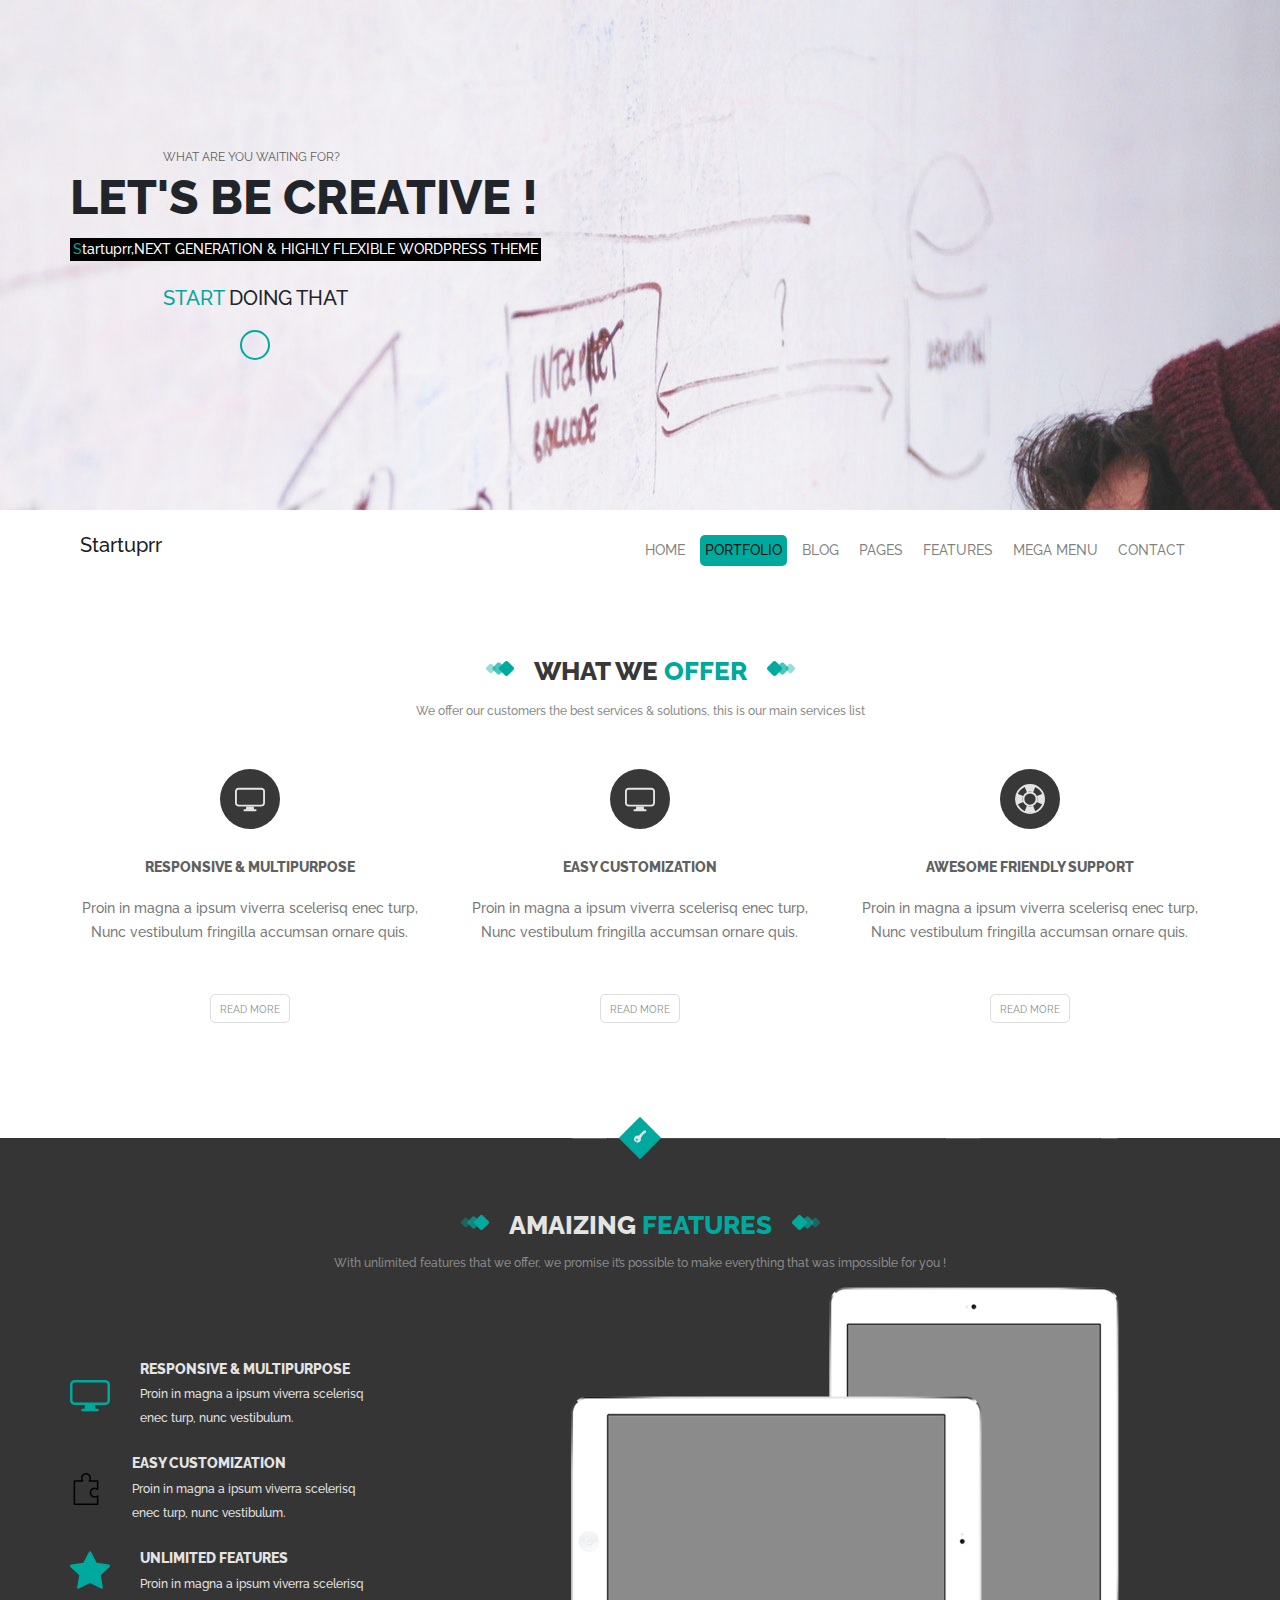
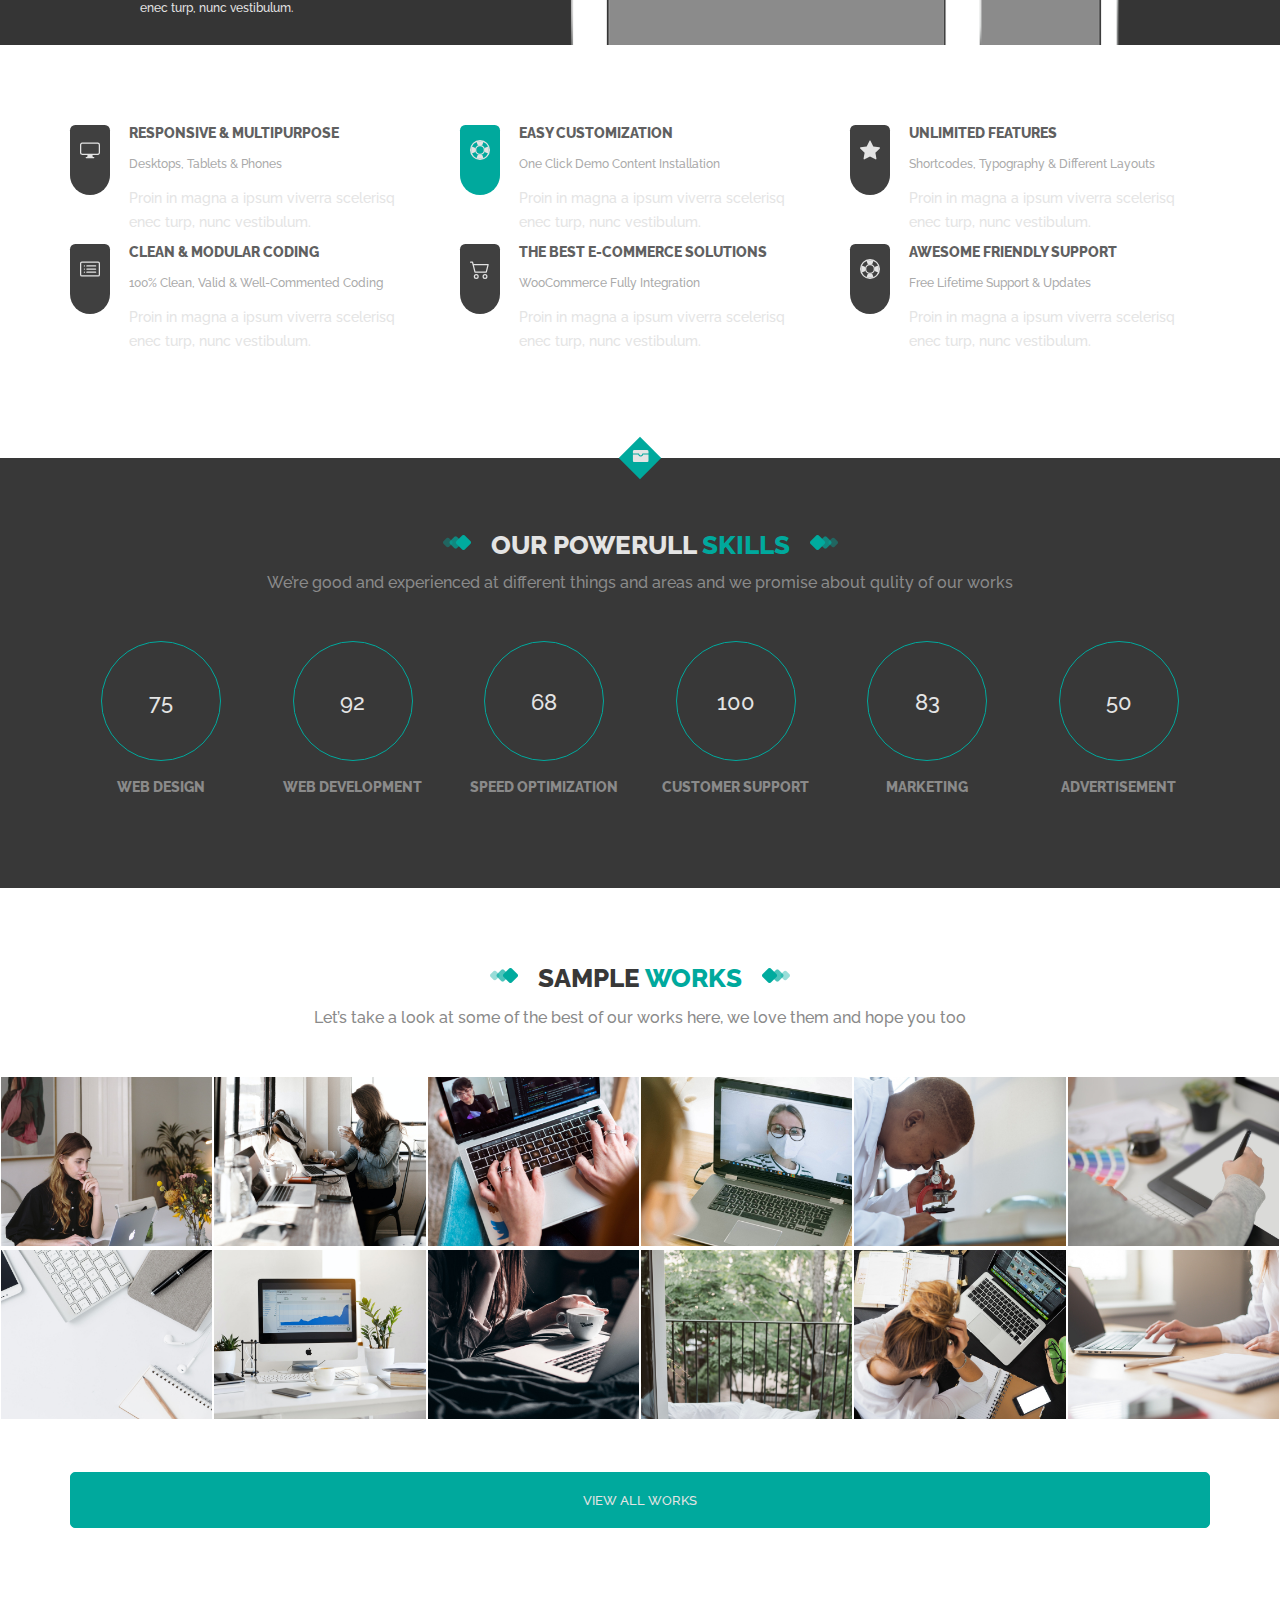
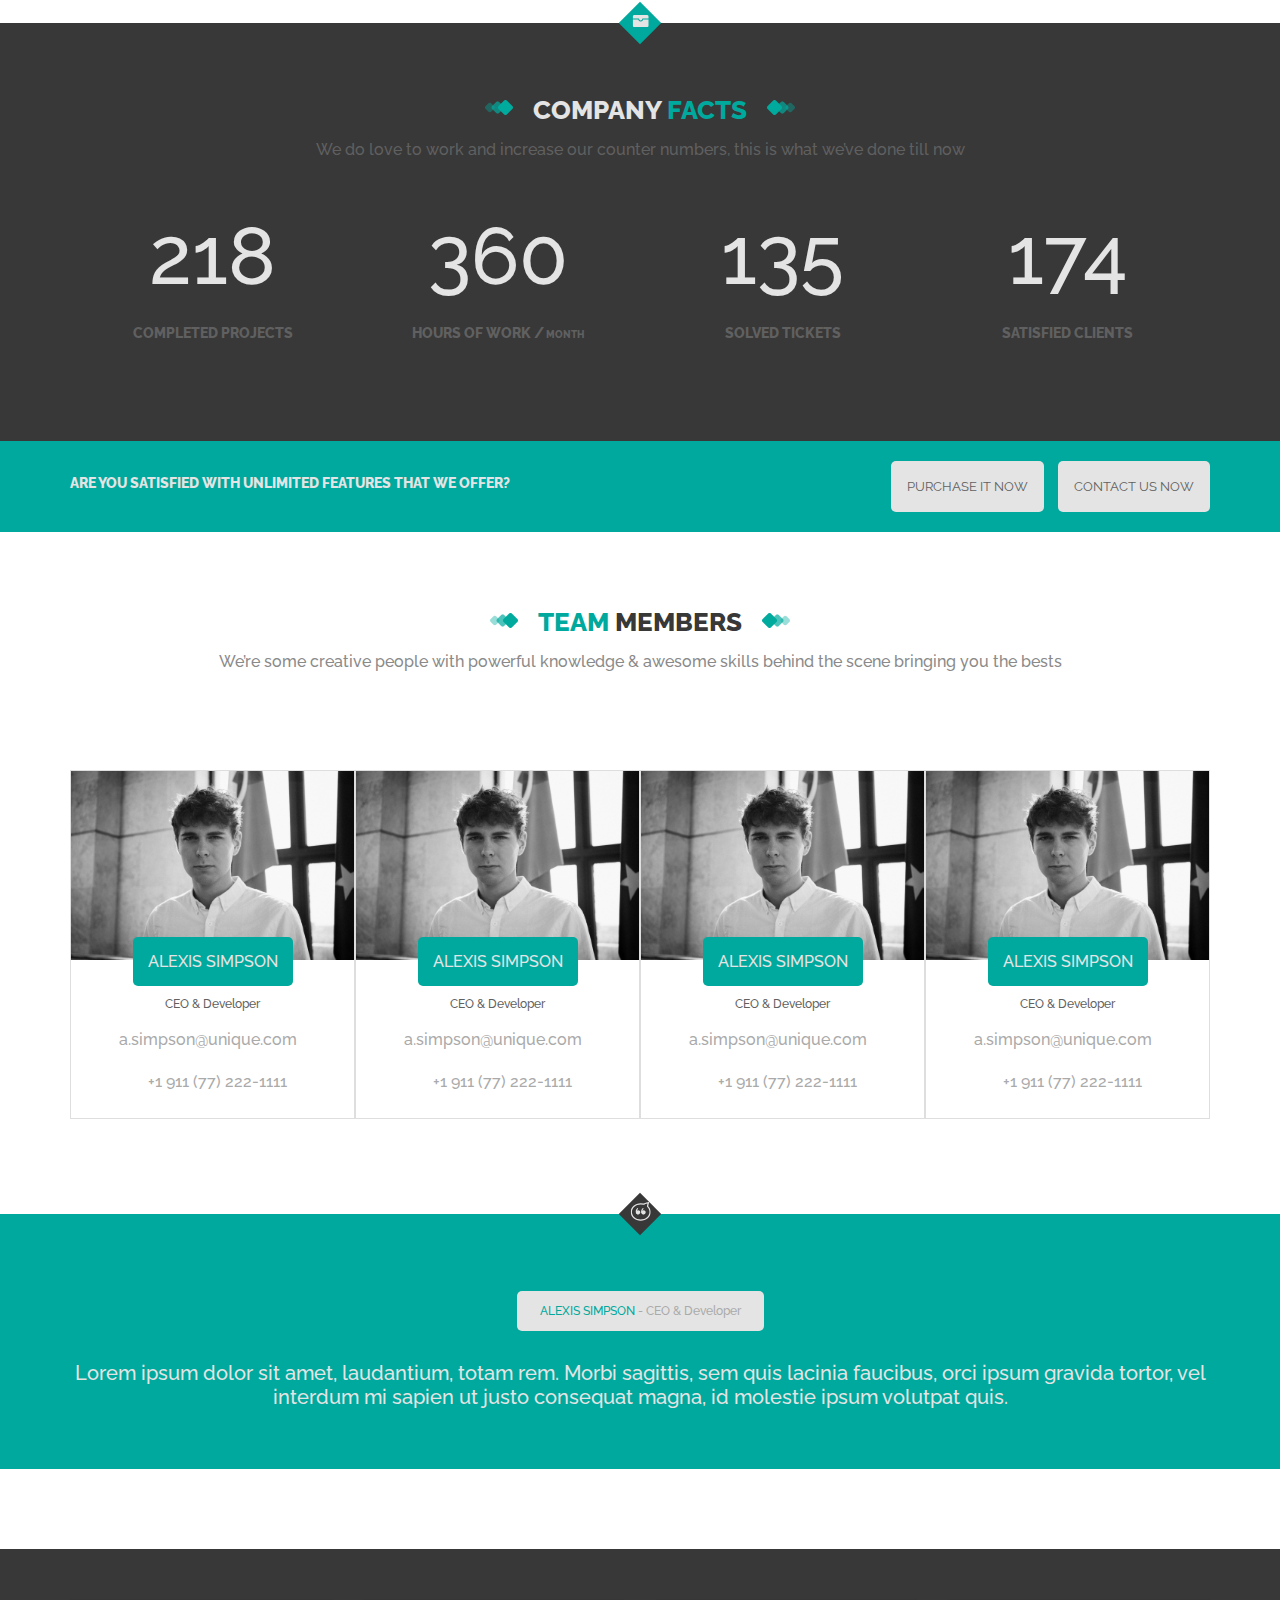
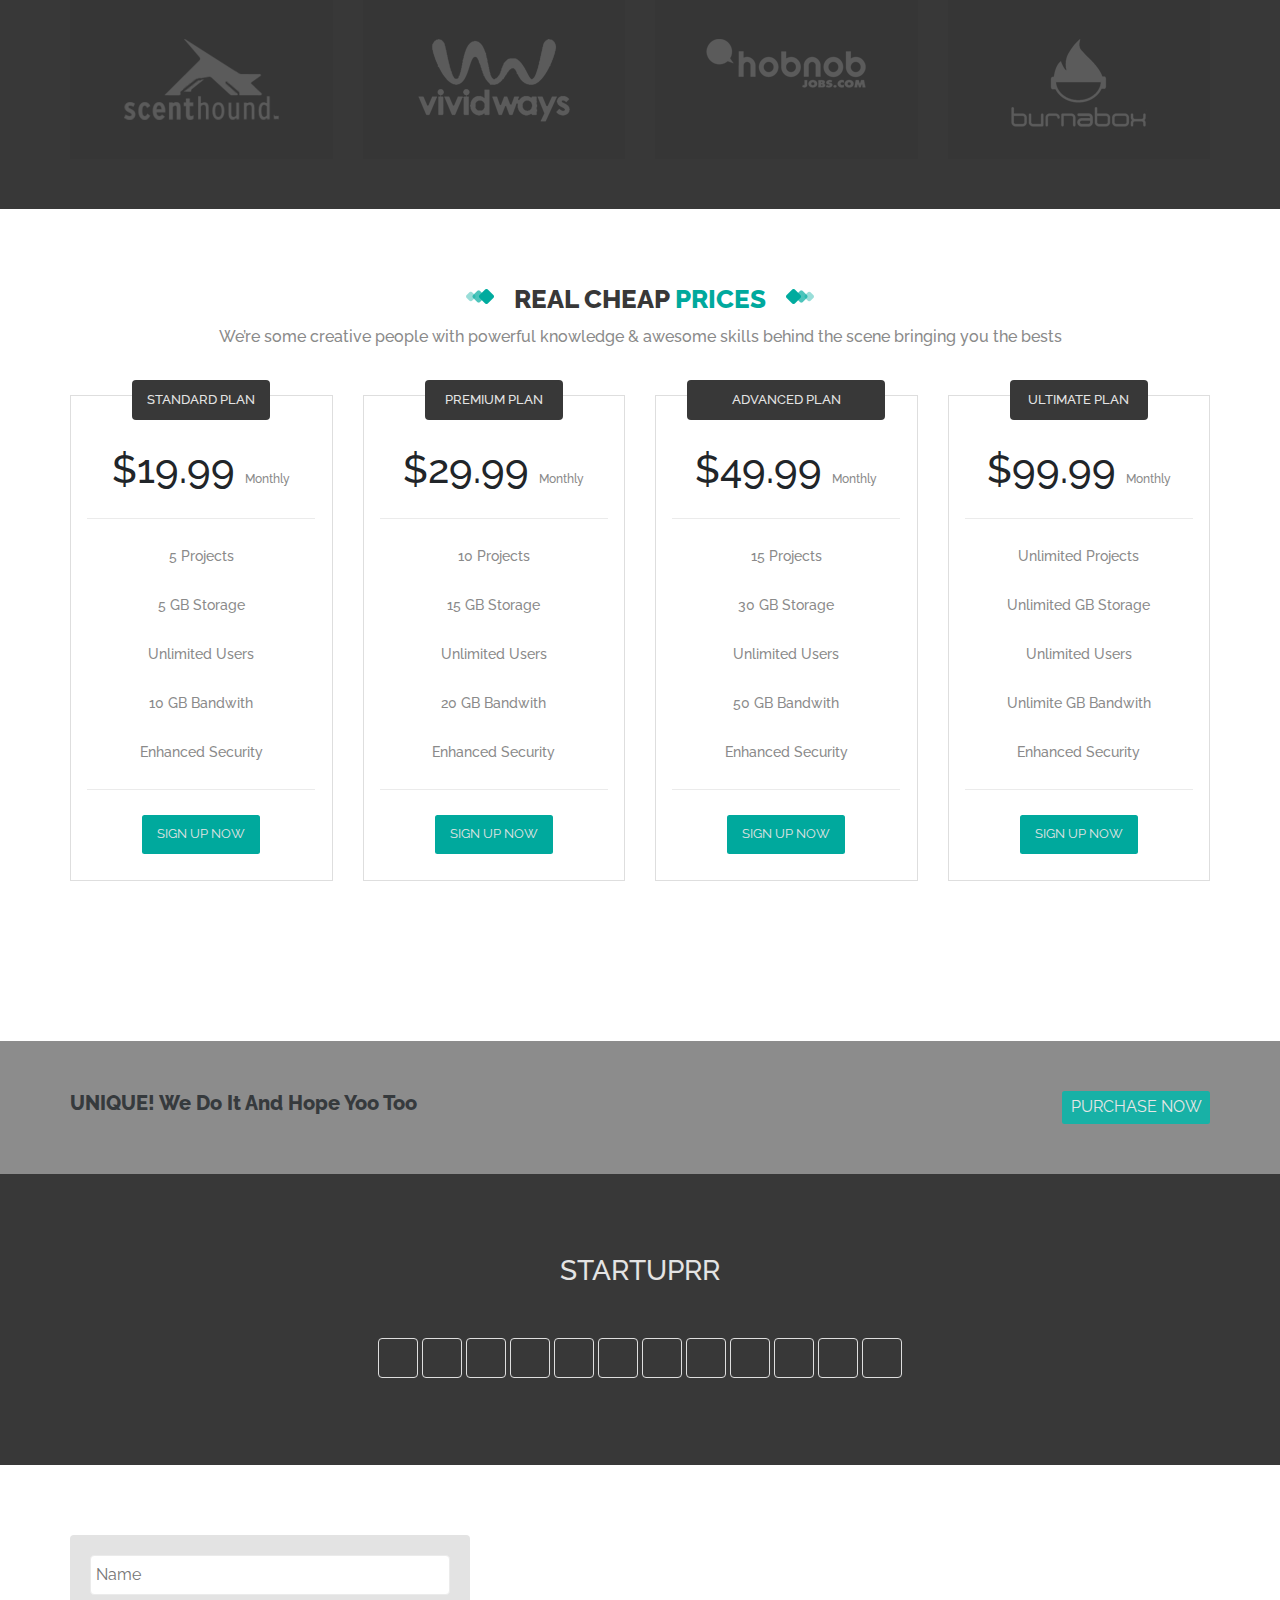
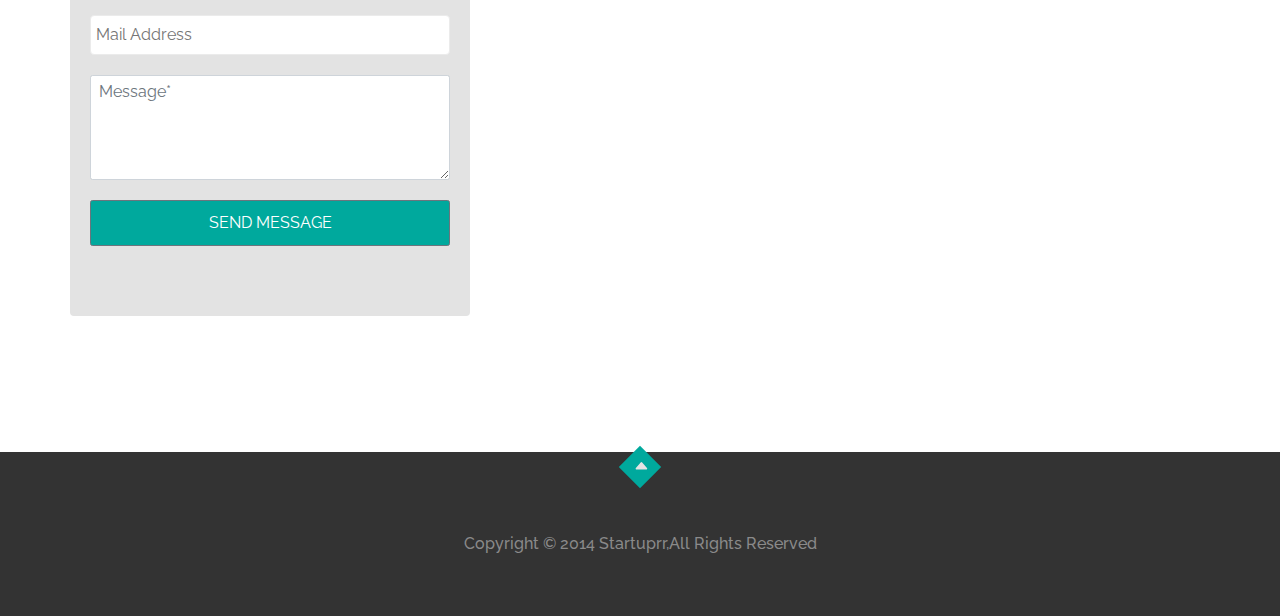
==== commit 322cf057: "consulting with a mentor and arranging unfinished details" ====
--- a/public_html/index.html
+++ b/public_html/index.html
@@ -44,8 +44,8 @@
             <div class="container">
                 <div class="lead-data">
                     <h6>what are you waiting for?</h6>
-                    <h3>let's be creative !</h3>
-                    <h4>Startuprr,next generation & highly flexible wordpress theme</h4>
+                    <h1>let's be creative !</h1>
+                    <h4><span class="text-capitalize">Startuprr</span>,next generation & highly flexible wordpress theme</h4>
 
                     <h5><span class="green">start</span> doing that</h5>
 
@@ -129,7 +129,10 @@
                             <!--ARTICLE OFFER START-->
                             <article class="offer-item">
                                 <div class="offer-item-icon">
-                                    <i class="far fa-angry"></i>
+                                    <svg width="1em" height="1em" viewBox="0 0 16 16" class="bi bi-display" fill="currentColor" xmlns="http://www.w3.org/2000/svg">
+                                       <path d="M5.75 13.5c.167-.333.25-.833.25-1.5h4c0 .667.083 1.167.25 1.5H11a.5.5 0 0 1 0 1H5a.5.5 0 0 1 0-1h.75z"/>
+                                       <path fill-rule="evenodd" d="M13.991 3H2c-.325 0-.502.078-.602.145a.758.758 0 0 0-.254.302A1.46 1.46 0 0 0 1 4.01V10c0 .325.078.502.145.602.07.105.17.188.302.254a1.464 1.464 0 0 0 .538.143L2.01 11H14c.325 0 .502-.078.602-.145a.758.758 0 0 0 .254-.302 1.464 1.464 0 0 0 .143-.538L15 9.99V4c0-.325-.078-.502-.145-.602a.757.757 0 0 0-.302-.254A1.46 1.46 0 0 0 13.99 3zM14 2H2C0 2 0 4 0 4v6c0 2 2 2 2 2h12c2 0 2-2 2-2V4c0-2-2-2-2-2z"/>
+                                    </svg>
                                 </div>
                                 <h6 class="offer-item-title">responsive & multipurpose</h6>
                                 <p class="offer-item-description">Proin in magna a ipsum viverra scelerisq enec turp, Nunc vestibulum
@@ -143,7 +146,10 @@
                             <!--ARTICLE OFFER START-->
                             <article class="offer-item">
                                 <div class="offer-item-icon">
-                                    <i class="far fa-angry"></i>
+                                    <svg width="1em" height="1em" viewBox="0 0 16 16" class="bi bi-display" fill="currentColor" xmlns="http://www.w3.org/2000/svg">
+                                       <path d="M5.75 13.5c.167-.333.25-.833.25-1.5h4c0 .667.083 1.167.25 1.5H11a.5.5 0 0 1 0 1H5a.5.5 0 0 1 0-1h.75z"/>
+                                       <path fill-rule="evenodd" d="M13.991 3H2c-.325 0-.502.078-.602.145a.758.758 0 0 0-.254.302A1.46 1.46 0 0 0 1 4.01V10c0 .325.078.502.145.602.07.105.17.188.302.254a1.464 1.464 0 0 0 .538.143L2.01 11H14c.325 0 .502-.078.602-.145a.758.758 0 0 0 .254-.302 1.464 1.464 0 0 0 .143-.538L15 9.99V4c0-.325-.078-.502-.145-.602a.757.757 0 0 0-.302-.254A1.46 1.46 0 0 0 13.99 3zM14 2H2C0 2 0 4 0 4v6c0 2 2 2 2 2h12c2 0 2-2 2-2V4c0-2-2-2-2-2z"/>
+                                    </svg>
                                 </div>
                                 <h6 class="offer-item-title">easy customization</h6>
                                 <p class="offer-item-description">Proin in magna a ipsum viverra scelerisq enec turp, Nunc vestibulum
@@ -157,7 +163,11 @@
                             <!--ARTICLE OFFER START-->
                             <article class="offer-item">
                                 <div class="offer-item-icon">
-                                    <i class="far fa-angry"></i>
+                                    <svg width="1em" height="1em" viewBox="0 0 16 16" class="bi bi-life-preserver" fill="currentColor" xmlns="http://www.w3.org/2000/svg">
+                                          <path fill-rule="evenodd" d="M8 15A7 7 0 1 0 8 1a7 7 0 0 0 0 14zm0 1A8 8 0 1 0 8 0a8 8 0 0 0 0 16z"/>
+                                          <path fill-rule="evenodd" d="M8 11a3 3 0 1 0 0-6 3 3 0 0 0 0 6zm0 1a4 4 0 1 0 0-8 4 4 0 0 0 0 8z"/>
+                                          <path d="M11.642 6.343L15 5v6l-3.358-1.343A3.99 3.99 0 0 0 12 8a3.99 3.99 0 0 0-.358-1.657zM9.657 4.358L11 1H5l1.343 3.358A3.985 3.985 0 0 1 8 4c.59 0 1.152.128 1.657.358zM4.358 6.343L1 5v6l3.358-1.343A3.985 3.985 0 0 1 4 8c0-.59.128-1.152.358-1.657zm1.985 5.299L5 15h6l-1.343-3.358A3.984 3.984 0 0 1 8 12a3.99 3.99 0 0 1-1.657-.358z"/>
+                                    </svg>
                                 </div>
                                 <h6 class="offer-item-title">awesome friendly support</h6>
                                 <p class="offer-item-description">Proin in magna a ipsum viverra scelerisq enec turp, Nunc vestibulum
@@ -173,8 +183,10 @@
             </section> <!--SECTION OFFER END-->
 
             <!--SECTION FEATURES START-->
-            <div class="cubes">
-                
+            <div class="cubes key">
+                <svg width="1em" height="1em" viewBox="0 0 16 16" class="bi bi-key-fill" fill="currentColor" xmlns="http://www.w3.org/2000/svg">
+                 <path fill-rule="evenodd" d="M3.5 11.5a3.5 3.5 0 1 1 3.163-5H14L15.5 8 14 9.5l-1-1-1 1-1-1-1 1-1-1-1 1H6.663a3.5 3.5 0 0 1-3.163 2zM2.5 9a1 1 0 1 0 0-2 1 1 0 0 0 0 2z"/>
+                </svg>
             </div>
             <section class="features" id="features" style="background-image: url('img/mockup2.png')">
 
@@ -197,14 +209,17 @@
                     <div class="row">
                         <div class="col-12 mb-5 col-md-7   ">
                             <article class="features-item" >
-                                <div class="features-data">
-                                    <div>
-                                        <span> <a class="fas fa-desktop"></a></span>
+                                <div class="features-data align-items-center">
+                                    <div>
+                                       <svg width="1em" height="1em" viewBox="0 0 16 16" class="bi bi-display" fill="currentColor" xmlns="http://www.w3.org/2000/svg">
+                                          <path d="M5.75 13.5c.167-.333.25-.833.25-1.5h4c0 .667.083 1.167.25 1.5H11a.5.5 0 0 1 0 1H5a.5.5 0 0 1 0-1h.75z"/>
+                                          <path fill-rule="evenodd" d="M13.991 3H2c-.325 0-.502.078-.602.145a.758.758 0 0 0-.254.302A1.46 1.46 0 0 0 1 4.01V10c0 .325.078.502.145.602.07.105.17.188.302.254a1.464 1.464 0 0 0 .538.143L2.01 11H14c.325 0 .502-.078.602-.145a.758.758 0 0 0 .254-.302 1.464 1.464 0 0 0 .143-.538L15 9.99V4c0-.325-.078-.502-.145-.602a.757.757 0 0 0-.302-.254A1.46 1.46 0 0 0 13.99 3zM14 2H2C0 2 0 4 0 4v6c0 2 2 2 2 2h12c2 0 2-2 2-2V4c0-2-2-2-2-2z"/>
+                                       </svg>
 
                                     </div>
                                     <div>
                                         <h6 class="text-uppercase ">responsive & multipurpose</h6>
-                                        <p>Proin in magna a ipsum viverra scelerisq 
+                                        <p>Proin in magna a ipsum viverra scelerisq<br>
                                             enec turp, nunc vestibulum.
                                         </p>
                                     </div>
@@ -223,8 +238,8 @@
                                         </span>
                                     </div>
                                     <div>
-                                        <h6 class="text-uppercase ">responsive & multipurpose</h6>
-                                        <p>Proin in magna a ipsum viverra scelerisq 
+                                        <h6 class="text-uppercase ">easy customization</h6>
+                                        <p>Proin in magna a ipsum viverra scelerisq<br> 
                                             enec turp, nunc vestibulum.
                                         </p>
                                     </div>
@@ -237,12 +252,14 @@
                             <article class="features-item" >
                                 <div class="features-data">
                                     <div>
-                                        <span> <a class="fas fa-star"></a></span>
-
-                                    </div>
-                                    <div>
-                                        <h6 class="text-uppercase ">responsive & multipurpose</h6>
-                                        <p>Proin in magna a ipsum viverra scelerisq 
+                                        <svg width="1em" height="1em" viewBox="0 0 16 16" class="bi bi-star-fill" fill="currentColor" xmlns="http://www.w3.org/2000/svg">
+                                          <path d="M3.612 15.443c-.386.198-.824-.149-.746-.592l.83-4.73L.173 6.765c-.329-.314-.158-.888.283-.95l4.898-.696L7.538.792c.197-.39.73-.39.927 0l2.184 4.327 4.898.696c.441.062.612.636.283.95l-3.523 3.356.83 4.73c.078.443-.36.79-.746.592L8 13.187l-4.389 2.256z"/>
+                                        </svg>
+
+                                    </div>
+                                    <div>
+                                        <h6 class="text-uppercase ">unlimited features</h6>
+                                        <p>Proin in magna a ipsum viverra scelerisq <br> 
                                             enec turp, nunc vestibulum.
                                         </p>
                                     </div>
@@ -265,7 +282,12 @@
                             <article class="features-item" >
                                 <div class="features-data d-flex  text-left">
                                     <div>
-                                        <span> <a class="fas fa-desktop"></a></span>
+                                       <div class="features-icon">
+                                            <svg width="1em" height="1em" viewBox="0 0 16 16" class="bi bi-display" fill="currentColor" xmlns="http://www.w3.org/2000/svg">
+                                              <path d="M5.75 13.5c.167-.333.25-.833.25-1.5h4c0 .667.083 1.167.25 1.5H11a.5.5 0 0 1 0 1H5a.5.5 0 0 1 0-1h.75z"/>
+                                              <path fill-rule="evenodd" d="M13.991 3H2c-.325 0-.502.078-.602.145a.758.758 0 0 0-.254.302A1.46 1.46 0 0 0 1 4.01V10c0 .325.078.502.145.602.07.105.17.188.302.254a1.464 1.464 0 0 0 .538.143L2.01 11H14c.325 0 .502-.078.602-.145a.758.758 0 0 0 .254-.302 1.464 1.464 0 0 0 .143-.538L15 9.99V4c0-.325-.078-.502-.145-.602a.757.757 0 0 0-.302-.254A1.46 1.46 0 0 0 13.99 3zM14 2H2C0 2 0 4 0 4v6c0 2 2 2 2 2h12c2 0 2-2 2-2V4c0-2-2-2-2-2z"/>
+                                            </svg>
+                                        </div>
 
                                     </div>
                                     <div>
@@ -284,12 +306,18 @@
                             <article class="features-item" >
                                 <div class="features-data d-flex  text-left">
                                     <div>
-                                        <span> <a class="fas fa-desktop"></a></span>
-
-                                    </div>
-                                    <div>
-                                        <h6 class="text-uppercase ">responsive & multipurpose</h6>
-                                        <p class="light">Desktops, Tablets & Phones</p>
+                                        <div class="features-icon second">
+                                            <svg width="1em" height="1em" viewBox="0 0 16 16" class="bi bi-life-preserver" fill="currentColor" xmlns="http://www.w3.org/2000/svg">
+                                               <path fill-rule="evenodd" d="M8 15A7 7 0 1 0 8 1a7 7 0 0 0 0 14zm0 1A8 8 0 1 0 8 0a8 8 0 0 0 0 16z"/>
+                                               <path fill-rule="evenodd" d="M8 11a3 3 0 1 0 0-6 3 3 0 0 0 0 6zm0 1a4 4 0 1 0 0-8 4 4 0 0 0 0 8z"/>
+                                               <path d="M11.642 6.343L15 5v6l-3.358-1.343A3.99 3.99 0 0 0 12 8a3.99 3.99 0 0 0-.358-1.657zM9.657 4.358L11 1H5l1.343 3.358A3.985 3.985 0 0 1 8 4c.59 0 1.152.128 1.657.358zM4.358 6.343L1 5v6l3.358-1.343A3.985 3.985 0 0 1 4 8c0-.59.128-1.152.358-1.657zm1.985 5.299L5 15h6l-1.343-3.358A3.984 3.984 0 0 1 8 12a3.99 3.99 0 0 1-1.657-.358z"/>
+                                            </svg>
+                                        </div>
+
+                                    </div>
+                                    <div>
+                                        <h6 class="text-uppercase ">easy customization</h6>
+                                        <p class="light">One Click Demo Content Installation</p>
                                         <p>Proin in magna a ipsum viverra scelerisq 
                                             enec turp, nunc vestibulum.
                                         </p>
@@ -303,12 +331,16 @@
                             <article class="features-item" >
                                 <div class="features-data d-flex  text-left">
                                     <div>
-                                        <span> <a class="fas fa-desktop"></a></span>
-
-                                    </div>
-                                    <div>
-                                        <h6 class="text-uppercase ">responsive & multipurpose</h6>
-                                        <p class="light">Desktops, Tablets & Phones</p>
+                                       <div class="features-icon">
+                                            <svg width="1em" height="1em" viewBox="0 0 16 16" class="bi bi-star-fill" fill="currentColor" xmlns="http://www.w3.org/2000/svg">
+                                              <path d="M3.612 15.443c-.386.198-.824-.149-.746-.592l.83-4.73L.173 6.765c-.329-.314-.158-.888.283-.95l4.898-.696L7.538.792c.197-.39.73-.39.927 0l2.184 4.327 4.898.696c.441.062.612.636.283.95l-3.523 3.356.83 4.73c.078.443-.36.79-.746.592L8 13.187l-4.389 2.256z"/>
+                                            </svg>
+                                        </div>
+
+                                    </div>
+                                    <div>
+                                        <h6 class="text-uppercase ">unlimited features</h6>
+                                        <p class="light">Shortcodes, Typography & Different Layouts</p>
                                         <p>Proin in magna a ipsum viverra scelerisq 
                                             enec turp, nunc vestibulum.
                                         </p>
@@ -322,12 +354,20 @@
                             <article class="features-item" >
                                 <div class="features-data d-flex  text-left">
                                     <div>
-                                        <span> <a class="fas fa-desktop"></a></span>
-
-                                    </div>
-                                    <div>
-                                        <h6 class="text-uppercase ">responsive & multipurpose</h6>
-                                        <p class="light">Desktops, Tablets & Phones</p>
+                                        <div class="features-icon">
+                                            <svg width="1em" height="1em" viewBox="0 0 16 16" class="bi bi-card-list" fill="currentColor" xmlns="http://www.w3.org/2000/svg">
+                                                 <path fill-rule="evenodd" d="M14.5 3h-13a.5.5 0 0 0-.5.5v9a.5.5 0 0 0 .5.5h13a.5.5 0 0 0 .5-.5v-9a.5.5 0 0 0-.5-.5zm-13-1A1.5 1.5 0 0 0 0 3.5v9A1.5 1.5 0 0 0 1.5 14h13a1.5 1.5 0 0 0 1.5-1.5v-9A1.5 1.5 0 0 0 14.5 2h-13z"/>
+                                                 <path fill-rule="evenodd" d="M5 8a.5.5 0 0 1 .5-.5h7a.5.5 0 0 1 0 1h-7A.5.5 0 0 1 5 8zm0-2.5a.5.5 0 0 1 .5-.5h7a.5.5 0 0 1 0 1h-7a.5.5 0 0 1-.5-.5zm0 5a.5.5 0 0 1 .5-.5h7a.5.5 0 0 1 0 1h-7a.5.5 0 0 1-.5-.5z"/>
+                                                   <circle cx="3.5" cy="5.5" r=".5"/>
+                                                   <circle cx="3.5" cy="8" r=".5"/>
+                                                   <circle cx="3.5" cy="10.5" r=".5"/>
+                                             </svg>
+                                        </div>
+
+                                    </div>
+                                    <div>
+                                        <h6 class="text-uppercase ">clean & modular coding</h6>
+                                        <p class="light">100% Clean, Valid & Well-Commented Coding</p>
                                         <p>Proin in magna a ipsum viverra scelerisq 
                                             enec turp, nunc vestibulum.
                                         </p>
@@ -341,12 +381,16 @@
                             <article class="features-item" >
                                 <div class="features-data d-flex  text-left">
                                     <div>
-                                        <span> <a class="fas fa-desktop"></a></span>
-
-                                    </div>
-                                    <div>
-                                        <h6 class="text-uppercase ">responsive & multipurpose</h6>
-                                        <p class="light">Desktops, Tablets & Phones</p>
+                                        <div class="features-icon">
+                                            <svg width="1em" height="1em" viewBox="0 0 16 16" class="bi bi-cart2" fill="currentColor" xmlns="http://www.w3.org/2000/svg">
+                                              <path fill-rule="evenodd" d="M0 2.5A.5.5 0 0 1 .5 2H2a.5.5 0 0 1 .485.379L2.89 4H14.5a.5.5 0 0 1 .485.621l-1.5 6A.5.5 0 0 1 13 11H4a.5.5 0 0 1-.485-.379L1.61 3H.5a.5.5 0 0 1-.5-.5zM3.14 5l1.25 5h8.22l1.25-5H3.14zM5 13a1 1 0 1 0 0 2 1 1 0 0 0 0-2zm-2 1a2 2 0 1 1 4 0 2 2 0 0 1-4 0zm9-1a1 1 0 1 0 0 2 1 1 0 0 0 0-2zm-2 1a2 2 0 1 1 4 0 2 2 0 0 1-4 0z"/>
+                                            </svg>
+                                        </div>
+
+                                    </div>
+                                    <div>
+                                        <h6 class="text-uppercase ">the best e-commerce solutions</h6>
+                                        <p class="light">WooCommerce Fully Integration</p>
                                         <p>Proin in magna a ipsum viverra scelerisq 
                                             enec turp, nunc vestibulum.
                                         </p>
@@ -359,13 +403,19 @@
                         <div class="col-12 mb-5 col-sm-6 col-lg-4 mb-lg-0">
                             <article class="features-item" >
                                 <div class="features-data d-flex  text-left">
-                                    <div>
-                                        <span> <a class="fas fa-desktop"></a></span>
-
-                                    </div>
-                                    <div>
-                                        <h6 class="text-uppercase ">responsive & multipurpose</h6>
-                                        <p class="light">Desktops, Tablets & Phones</p>
+                                    <div >
+                                        <div class="features-icon">
+                                            <svg width="1em" height="1em" viewBox="0 0 16 16" class="bi bi-life-preserver" fill="currentColor" xmlns="http://www.w3.org/2000/svg">
+                                               <path fill-rule="evenodd" d="M8 15A7 7 0 1 0 8 1a7 7 0 0 0 0 14zm0 1A8 8 0 1 0 8 0a8 8 0 0 0 0 16z"/>
+                                               <path fill-rule="evenodd" d="M8 11a3 3 0 1 0 0-6 3 3 0 0 0 0 6zm0 1a4 4 0 1 0 0-8 4 4 0 0 0 0 8z"/>
+                                               <path d="M11.642 6.343L15 5v6l-3.358-1.343A3.99 3.99 0 0 0 12 8a3.99 3.99 0 0 0-.358-1.657zM9.657 4.358L11 1H5l1.343 3.358A3.985 3.985 0 0 1 8 4c.59 0 1.152.128 1.657.358zM4.358 6.343L1 5v6l3.358-1.343A3.985 3.985 0 0 1 4 8c0-.59.128-1.152.358-1.657zm1.985 5.299L5 15h6l-1.343-3.358A3.984 3.984 0 0 1 8 12a3.99 3.99 0 0 1-1.657-.358z"/>
+                                            </svg>
+                                        </div>
+
+                                    </div>
+                                    <div>
+                                        <h6 class="text-uppercase ">awesome friendly support</h6>
+                                        <p class="light">Free Lifetime Support & Updates</p>
                                         <p>Proin in magna a ipsum viverra scelerisq 
                                             enec turp, nunc vestibulum.
                                         </p>
@@ -381,8 +431,11 @@
 
             <!--SECTION SKILLS START-->
            
-            <div class="cubes">
-                
+            <div class="cubes wallet">
+                <svg width="1em" height="1em" viewBox="0 0 16 16" class="bi bi-wallet-fill" fill="currentColor" xmlns="http://www.w3.org/2000/svg">
+                  <path d="M1.5 2A1.5 1.5 0 0 0 0 3.5v2h6a.5.5 0 0 1 .5.5c0 .253.08.644.306.958.207.288.557.542 1.194.542.637 0 .987-.254 1.194-.542.226-.314.306-.705.306-.958a.5.5 0 0 1 .5-.5h6v-2A1.5 1.5 0 0 0 14.5 2h-13z"/>
+                  <path d="M16 6.5h-5.551a2.678 2.678 0 0 1-.443 1.042C9.613 8.088 8.963 8.5 8 8.5c-.963 0-1.613-.412-2.006-.958A2.679 2.679 0 0 1 5.551 6.5H0v6A1.5 1.5 0 0 0 1.5 14h13a1.5 1.5 0 0 0 1.5-1.5v-6z"/>
+                 </svg>
             </div>
             <section class="skills">
                 <div class="container">
@@ -449,7 +502,7 @@
                             <span class="left-image">
                                 <img src="img/left.png" alt="">
                             </span>
-                            <h2 >sample<span class="green"> skills</span></h2>
+                            <h2 >sample<span class="green"> works</span></h2>
                             <span class="left-image">
                                 <img src="img/right.png" alt="">
                             </span>
@@ -465,202 +518,331 @@
                 <div class="works-wrapper d-flex justify-content-between">
                     <article class="works-item">
                         <figure class="works-item-data mb-0">
+                            <div class="position-relative">
                             <a href="#" class="works-item-data-image  d-block">
-                                <img src="img/works/sample-works-1.jpg" alt=""/>
+                                <img class="img-responsive" src="img/works/sample-works-1.jpg" alt=""/>
                             </a>
+                            </div>
                             <div class="works-item-hover text-center">
                                 <div class="works-item-hover-data">
-                                    <a class="fas fa-angry"></a>
+                                    <div>
+                                        <div class="cubes"></div>
+                                        <div class="cubes"></div>
+                                    </div>
+                                    
                                     <h6>Corporate Brochure</h6>
                                     <p>Illustration / Print</p>
-                                    <a href="#" class="fas fa-heart">138</a>
+                                    <a href="#">
+                                    <svg width="1em" height="1em" viewBox="0 0 16 16" class="bi bi-heart-fill" fill="currentColor" xmlns="http://www.w3.org/2000/svg">
+                                     <path fill-rule="evenodd" d="M8 1.314C12.438-3.248 23.534 4.735 8 15-7.534 4.736 3.562-3.248 8 1.314z"/>
+                                    </svg>
+                                    138
+                                    </a>
                                 </div>
                             </div>
                         </figure>
                     </article>
-
+                    
                     <article class="works-item">
                         <figure class="works-item-data mb-0">
-                            <a href="#" class="works-item-data-image d-block">
-                                <img src="img/works/sample-works-2.jpg" alt=""/>
+                            <div class="position-relative">
+                            <a href="#" class="works-item-data-image  d-block">
+                                <img class="img-responsive" src="img/works/sample-works-2.jpg" alt=""/>
                             </a>
+                            </div>
                             <div class="works-item-hover text-center">
                                 <div class="works-item-hover-data">
-                                    <a class="fas fa-angry"></a>
+                                    <div>
+                                        <div class="cubes"></div>
+                                        <div class="cubes"></div>
+                                    </div>
+                                    
                                     <h6>Corporate Brochure</h6>
                                     <p>Illustration / Print</p>
-                                    <a href="#" class="fas fa-heart">138</a>
+                                    <a href="#">
+                                    <svg width="1em" height="1em" viewBox="0 0 16 16" class="bi bi-heart-fill" fill="currentColor" xmlns="http://www.w3.org/2000/svg">
+                                     <path fill-rule="evenodd" d="M8 1.314C12.438-3.248 23.534 4.735 8 15-7.534 4.736 3.562-3.248 8 1.314z"/>
+                                    </svg>
+                                    138
+                                    </a>
                                 </div>
                             </div>
                         </figure>
                     </article>
-
-
-
+                    
                     <article class="works-item">
                         <figure class="works-item-data mb-0">
-                            <a href="#" class="works-item-data-image d-block">
-                                <img src="img/works/sample-works-3.jpg" alt=""/>
+                            <div class="position-relative">
+                            <a href="#" class="works-item-data-image  d-block">
+                                <img class="img-responsive" src="img/works/sample-works-3.jpg" alt=""/>
                             </a>
+                            </div>
                             <div class="works-item-hover text-center">
                                 <div class="works-item-hover-data">
-                                    <a class="fas fa-angry"></a>
+                                    <div>
+                                        <div class="cubes"></div>
+                                        <div class="cubes"></div>
+                                    </div>
+                                    
                                     <h6>Corporate Brochure</h6>
                                     <p>Illustration / Print</p>
-                                    <a href="#" class="fas fa-heart">138</a>
+                                    <a href="#">
+                                    <svg width="1em" height="1em" viewBox="0 0 16 16" class="bi bi-heart-fill" fill="currentColor" xmlns="http://www.w3.org/2000/svg">
+                                     <path fill-rule="evenodd" d="M8 1.314C12.438-3.248 23.534 4.735 8 15-7.534 4.736 3.562-3.248 8 1.314z"/>
+                                    </svg>
+                                    138
+                                    </a>
                                 </div>
                             </div>
                         </figure>
                     </article>
-
-
-
+                    
                     <article class="works-item">
                         <figure class="works-item-data mb-0">
-                            <a href="#" class="works-item-data-image d-block">
-                                <img src="img/works/sample-works-4.jpg" alt=""/>
+                            <div class="position-relative">
+                            <a href="#" class="works-item-data-image  d-block">
+                                <img class="img-responsive" src="img/works/sample-works-4.jpg" alt=""/>
                             </a>
+                            </div>
                             <div class="works-item-hover text-center">
                                 <div class="works-item-hover-data">
-                                    <a class="fas fa-angry"></a>
+                                    <div>
+                                        <div class="cubes"></div>
+                                        <div class="cubes"></div>
+                                    </div>
+                                    
                                     <h6>Corporate Brochure</h6>
                                     <p>Illustration / Print</p>
-                                    <a href="#" class="fas fa-heart">138</a>
+                                    <a href="#">
+                                    <svg width="1em" height="1em" viewBox="0 0 16 16" class="bi bi-heart-fill" fill="currentColor" xmlns="http://www.w3.org/2000/svg">
+                                     <path fill-rule="evenodd" d="M8 1.314C12.438-3.248 23.534 4.735 8 15-7.534 4.736 3.562-3.248 8 1.314z"/>
+                                    </svg>
+                                    138
+                                    </a>
                                 </div>
                             </div>
                         </figure>
                     </article>
-
+                    
                     <article class="works-item">
                         <figure class="works-item-data mb-0">
-                            <a href="#" class="works-item-data-image d-block">
-                                <img src="img/works/sample-works-5.jpg" alt=""/>
+                            <div class="position-relative">
+                            <a href="#" class="works-item-data-image  d-block">
+                                <img class="img-responsive" src="img/works/sample-works-5.jpg" alt=""/>
                             </a>
+                            </div>
                             <div class="works-item-hover text-center">
                                 <div class="works-item-hover-data">
-                                    <a class="fas fa-angry"></a>
+                                    <div>
+                                        <div class="cubes"></div>
+                                        <div class="cubes"></div>
+                                    </div>
+                                    
                                     <h6>Corporate Brochure</h6>
                                     <p>Illustration / Print</p>
-                                    <a href="#" class="fas fa-heart">138</a>
+                                    <a href="#">
+                                    <svg width="1em" height="1em" viewBox="0 0 16 16" class="bi bi-heart-fill" fill="currentColor" xmlns="http://www.w3.org/2000/svg">
+                                     <path fill-rule="evenodd" d="M8 1.314C12.438-3.248 23.534 4.735 8 15-7.534 4.736 3.562-3.248 8 1.314z"/>
+                                    </svg>
+                                    138
+                                    </a>
                                 </div>
                             </div>
                         </figure>
                     </article>
-
+                    
                     <article class="works-item">
                         <figure class="works-item-data mb-0">
-                            <a href="#" class="works-item-data-image d-block">
-                                <img src="img/works/sample-works-6.jpg" alt=""/>
+                            <div class="position-relative">
+                            <a href="#" class="works-item-data-image  d-block">
+                                <img class="img-responsive" src="img/works/sample-works-6.jpg" alt=""/>
                             </a>
+                            </div>
                             <div class="works-item-hover text-center">
                                 <div class="works-item-hover-data">
-                                    <a class="fas fa-angry"></a>
+                                    <div>
+                                        <div class="cubes"></div>
+                                        <div class="cubes"></div>
+                                    </div>
+                                    
                                     <h6>Corporate Brochure</h6>
                                     <p>Illustration / Print</p>
-                                    <a href="#" class="fas fa-heart">138</a>
+                                    <a href="#">
+                                    <svg width="1em" height="1em" viewBox="0 0 16 16" class="bi bi-heart-fill" fill="currentColor" xmlns="http://www.w3.org/2000/svg">
+                                     <path fill-rule="evenodd" d="M8 1.314C12.438-3.248 23.534 4.735 8 15-7.534 4.736 3.562-3.248 8 1.314z"/>
+                                    </svg>
+                                    138
+                                    </a>
                                 </div>
                             </div>
                         </figure>
                     </article>
-
+                    
                     <article class="works-item">
                         <figure class="works-item-data mb-0">
-                            <a href="#" class="works-item-data-image d-block">
-                                <img src="img/works/sample-works-7.jpg" alt=""/>
+                            <div class="position-relative">
+                            <a href="#" class="works-item-data-image  d-block">
+                                <img class="img-responsive" src="img/works/sample-works-7.jpg" alt=""/>
                             </a>
+                            </div>
                             <div class="works-item-hover text-center">
                                 <div class="works-item-hover-data">
-                                    <a class="fas fa-angry"></a>
+                                    <div>
+                                        <div class="cubes"></div>
+                                        <div class="cubes"></div>
+                                    </div>
+                                    
                                     <h6>Corporate Brochure</h6>
                                     <p>Illustration / Print</p>
-                                    <a href="#" class="fas fa-heart">138</a>
+                                    <a href="#">
+                                    <svg width="1em" height="1em" viewBox="0 0 16 16" class="bi bi-heart-fill" fill="currentColor" xmlns="http://www.w3.org/2000/svg">
+                                     <path fill-rule="evenodd" d="M8 1.314C12.438-3.248 23.534 4.735 8 15-7.534 4.736 3.562-3.248 8 1.314z"/>
+                                    </svg>
+                                    138
+                                    </a>
                                 </div>
                             </div>
                         </figure>
                     </article>
-
+                    
                     <article class="works-item">
                         <figure class="works-item-data mb-0">
-                            <a href="#" class="works-item-data-image d-block">
-                                <img src="img/works/sample-works-8.jpg" alt=""/>
+                            <div class="position-relative">
+                            <a href="#" class="works-item-data-image  d-block">
+                                <img class="img-responsive" src="img/works/sample-works-8.jpg" alt=""/>
                             </a>
+                            </div>
                             <div class="works-item-hover text-center">
                                 <div class="works-item-hover-data">
-                                    <a class="fas fa-angry"></a>
+                                    <div>
+                                        <div class="cubes"></div>
+                                        <div class="cubes"></div>
+                                    </div>
+                                    
                                     <h6>Corporate Brochure</h6>
                                     <p>Illustration / Print</p>
-                                    <a href="#" class="fas fa-heart">138</a>
+                                    <a href="#">
+                                    <svg width="1em" height="1em" viewBox="0 0 16 16" class="bi bi-heart-fill" fill="currentColor" xmlns="http://www.w3.org/2000/svg">
+                                     <path fill-rule="evenodd" d="M8 1.314C12.438-3.248 23.534 4.735 8 15-7.534 4.736 3.562-3.248 8 1.314z"/>
+                                    </svg>
+                                    138
+                                    </a>
                                 </div>
                             </div>
                         </figure>
                     </article>
-
+                    
                     <article class="works-item">
                         <figure class="works-item-data mb-0">
-                            <a href="#" class="works-item-data-image d-block">
-                                <img src="img/works/sample-works-9.jpg" alt=""/>
+                            <div class="position-relative">
+                            <a href="#" class="works-item-data-image  d-block">
+                                <img class="img-responsive" src="img/works/sample-works-9.jpg" alt=""/>
                             </a>
+                            </div>
                             <div class="works-item-hover text-center">
                                 <div class="works-item-hover-data">
-                                    <a class="fas fa-angry"></a>
+                                    <div>
+                                        <div class="cubes"></div>
+                                        <div class="cubes"></div>
+                                    </div>
+                                    
                                     <h6>Corporate Brochure</h6>
                                     <p>Illustration / Print</p>
-                                    <a href="#" class="fas fa-heart">138</a>
+                                    <a href="#">
+                                    <svg width="1em" height="1em" viewBox="0 0 16 16" class="bi bi-heart-fill" fill="currentColor" xmlns="http://www.w3.org/2000/svg">
+                                     <path fill-rule="evenodd" d="M8 1.314C12.438-3.248 23.534 4.735 8 15-7.534 4.736 3.562-3.248 8 1.314z"/>
+                                    </svg>
+                                    138
+                                    </a>
                                 </div>
                             </div>
                         </figure>
                     </article>
-
+                    
                     <article class="works-item">
                         <figure class="works-item-data mb-0">
-                            <a href="#" class="works-item-data-image d-block">
-                                <img src="img/works/sample-works-10.jpg" alt=""/>
+                            <div class="position-relative">
+                            <a href="#" class="works-item-data-image  d-block">
+                                <img class="img-responsive" src="img/works/sample-works-10.jpg" alt=""/>
                             </a>
+                            </div>
                             <div class="works-item-hover text-center">
                                 <div class="works-item-hover-data">
-                                    <a class="fas fa-angry"></a>
+                                    <div>
+                                        <div class="cubes"></div>
+                                        <div class="cubes"></div>
+                                    </div>
+                                    
                                     <h6>Corporate Brochure</h6>
                                     <p>Illustration / Print</p>
-                                    <a href="#" class="fas fa-heart">138</a>
+                                    <a href="#">
+                                    <svg width="1em" height="1em" viewBox="0 0 16 16" class="bi bi-heart-fill" fill="currentColor" xmlns="http://www.w3.org/2000/svg">
+                                     <path fill-rule="evenodd" d="M8 1.314C12.438-3.248 23.534 4.735 8 15-7.534 4.736 3.562-3.248 8 1.314z"/>
+                                    </svg>
+                                    138
+                                    </a>
                                 </div>
                             </div>
                         </figure>
                     </article>
-
+                    
                     <article class="works-item">
                         <figure class="works-item-data mb-0">
-                            <a href="#" class="works-item-data-image d-block">
-                                <img src="img/works/sample-works-11.jpg" alt=""/>
+                            <div class="position-relative">
+                            <a href="#" class="works-item-data-image  d-block">
+                                <img class="img-responsive" src="img/works/sample-works-11.jpg" alt=""/>
                             </a>
+                            </div>
                             <div class="works-item-hover text-center">
                                 <div class="works-item-hover-data">
-                                    <a class="fas fa-angry"></a>
+                                    <div>
+                                        <div class="cubes"></div>
+                                        <div class="cubes"></div>
+                                    </div>
+                                    
                                     <h6>Corporate Brochure</h6>
                                     <p>Illustration / Print</p>
-                                    <a href="#" class="fas fa-heart">138</a>
+                                    <a href="#">
+                                    <svg width="1em" height="1em" viewBox="0 0 16 16" class="bi bi-heart-fill" fill="currentColor" xmlns="http://www.w3.org/2000/svg">
+                                     <path fill-rule="evenodd" d="M8 1.314C12.438-3.248 23.534 4.735 8 15-7.534 4.736 3.562-3.248 8 1.314z"/>
+                                    </svg>
+                                    138
+                                    </a>
                                 </div>
                             </div>
                         </figure>
                     </article>
-
+                    
                     <article class="works-item">
                         <figure class="works-item-data mb-0">
-                            <a href="#" class="works-item-data-image d-block">
-                                <img src="img/works/sample-works-12.jpg" alt=""/>
+                            <div class="position-relative">
+                            <a href="#" class="works-item-data-image  d-block">
+                                <img class="img-responsive" src="img/works/sample-works-12.jpg" alt=""/>
                             </a>
+                            </div>
                             <div class="works-item-hover text-center">
                                 <div class="works-item-hover-data">
-                                    <a class="fas fa-angry"></a>
+                                    <div>
+                                        <div class="cubes"></div>
+                                        <div class="cubes"></div>
+                                    </div>
+                                    
                                     <h6>Corporate Brochure</h6>
                                     <p>Illustration / Print</p>
-                                    <a href="#" class="fas fa-heart">138</a>
+                                    <a href="#">
+                                    <svg width="1em" height="1em" viewBox="0 0 16 16" class="bi bi-heart-fill" fill="currentColor" xmlns="http://www.w3.org/2000/svg">
+                                     <path fill-rule="evenodd" d="M8 1.314C12.438-3.248 23.534 4.735 8 15-7.534 4.736 3.562-3.248 8 1.314z"/>
+                                    </svg>
+                                    138
+                                    </a>
                                 </div>
                             </div>
                         </figure>
                     </article>
 
-
+                   
                 </div>
+                
                 <div class="container">
                     <div class="works-all text-center">
                         <a href="#" class="text-uppercase">view all works</a>
@@ -670,9 +852,12 @@
             </section><!--SECTION WORKS END-->
 
             <!--SECTION FACTS START-->
-               <div class="cubes">
-                    
-                </div>
+                           <div class="cubes wallet">
+                            <svg width="1em" height="1em" viewBox="0 0 16 16" class="bi bi-wallet-fill" fill="currentColor" xmlns="http://www.w3.org/2000/svg">
+                             <path d="M1.5 2A1.5 1.5 0 0 0 0 3.5v2h6a.5.5 0 0 1 .5.5c0 .253.08.644.306.958.207.288.557.542 1.194.542.637 0 .987-.254 1.194-.542.226-.314.306-.705.306-.958a.5.5 0 0 1 .5-.5h6v-2A1.5 1.5 0 0 0 14.5 2h-13z"/>
+                             <path d="M16 6.5h-5.551a2.678 2.678 0 0 1-.443 1.042C9.613 8.088 8.963 8.5 8 8.5c-.963 0-1.613-.412-2.006-.958A2.679 2.679 0 0 1 5.551 6.5H0v6A1.5 1.5 0 0 0 1.5 14h13a1.5 1.5 0 0 0 1.5-1.5v-6z"/>
+                            </svg>
+                         </div>
             <section class="facts">
                 
                 <div class="container">
@@ -765,18 +950,15 @@
                                                                 skills behind the scene bringing you the bests
                                                             </p>
                                                         </div>
+                                                        <div class="members-wrapper d-flex justify-content-between">
                                                         <article class="members-team">
-                                                            <div class="row">
-
-                                                                <div class="col-12 mb-2 col-md-6 col-lg-3 mb-lg-0">
-
-                                                                    <div class="member-team">
-
-                                                                        <div class="member-team-image">
+                                                                      <div class="member-team">
+
+                                                                        <figure class="member-team-image mb-0">
                                                                             <div class="member-imgage">
-                                                                                <img src="img/members/member-1.jpg" alt=""/>
+                                                                                <img class="img-responsive" src="img/members/member-1.jpg" alt=""/>
                                                                             </div>
-                                                                            <div class="member-team-social">
+                                                                            <div class="member-team-social text-center">
                                                                                 <div class="member-team-social-hover">
                                                                                     <span class="cube">
                                                                                         <a href="http://facebook.com" target="_blank" class="fab fa-facebook-f"></a>
@@ -795,7 +977,7 @@
                                                                                     </span>
                                                                                 </div>
                                                                             </div>
-                                                                        </div>
+                                                                        </figure>
 
 
                                                                         <div class="member-team-data">
@@ -820,15 +1002,18 @@
                                                                         </div>
 
                                                                     </div>
-                                                                </div>
-
-
-                                                                <div class="col-12 mb-2 col-md-6 col-lg-3 mb-lg-0">
-                                                                    <div class="member-team">
-
-                                                                        <div class="member-team-image">
-                                                                            <img src="img/members/member-2.jpg" alt=""/>
-                                                                            <div class="member-team-social">
+                                                   
+                                                      
+                                                           </article>
+                                                            
+                                                            <article class="members-team">
+                                                                      <div class="member-team">
+
+                                                                        <figure class="member-team-image mb-0">
+                                                                            <div class="member-imgage">
+                                                                                <img class="img-responsive" src="img/members/member-1.jpg" alt=""/>
+                                                                            </div>
+                                                                            <div class="member-team-social text-center">
                                                                                 <div class="member-team-social-hover">
                                                                                     <span class="cube">
                                                                                         <a href="http://facebook.com" target="_blank" class="fab fa-facebook-f"></a>
@@ -847,38 +1032,43 @@
                                                                                     </span>
                                                                                 </div>
                                                                             </div>
-                                                                        </div>
+                                                                        </figure>
+
+
                                                                         <div class="member-team-data">
                                                                             <span class="member-team-name text-uppercase">
-                                                                                marta johanson
+                                                                                alexis simpson
                                                                             </span>
-                                                                            <p class="member-team-profesional">HR Assisten</p>
+                                                                            <p class="member-team-profesional">CEO & Developer</p>
                                                                             <p class="member-team-mail"> 
                                                                                 <span class="far fa-envelope">
-                                                                                    <a  href="mailto:m.johanson@unique.com">
-                                                                                        m.johanson@unique.com
+                                                                                    <a href="mailto:a.simpson@unique.com">
+                                                                                        a.simpson@unique.com
 
                                                                                     </a>
                                                                                 </span>
                                                                             </p>
                                                                             <p class="member-team-phone">
                                                                                 <span class="fas fa-phone"></span>
-                                                                                <a  href="tel:+1 911 (77) 222-1112">
-                                                                                    +1 911 (77) 222-1112
+                                                                                <a  href="tel:+1 911 (77) 222-1111">
+                                                                                    +1 911 (77) 222-1111
                                                                                 </a>
                                                                             </p>
                                                                         </div>
 
                                                                     </div>
-                                                                </div>
-
-
-                                                                <div class="col-12 mb-2 col-md-6 col-lg-3 mb-lg-0">
-                                                                    <div class="member-team">
-
-                                                                        <div class="member-team-image">
-                                                                            <img src="img/members/member-3.jpg" alt=""/>
-                                                                            <div class="member-team-social">
+                                                   
+                                                      
+                                                           </article>
+                                                            
+                                                            <article class="members-team">
+                                                                      <div class="member-team">
+
+                                                                        <figure class="member-team-image mb-0">
+                                                                            <div class="member-imgage">
+                                                                                <img class="img-responsive" src="img/members/member-1.jpg" alt=""/>
+                                                                            </div>
+                                                                            <div class="member-team-social text-center">
                                                                                 <div class="member-team-social-hover">
                                                                                     <span class="cube">
                                                                                         <a href="http://facebook.com" target="_blank" class="fab fa-facebook-f"></a>
@@ -897,40 +1087,43 @@
                                                                                     </span>
                                                                                 </div>
                                                                             </div>
-                                                                        </div>
+                                                                        </figure>
 
 
                                                                         <div class="member-team-data">
                                                                             <span class="member-team-name text-uppercase">
-                                                                                ulrik barkvol
+                                                                                alexis simpson
                                                                             </span>
-                                                                            <p class="member-team-profesional">PHP Developer</p>
+                                                                            <p class="member-team-profesional">CEO & Developer</p>
                                                                             <p class="member-team-mail"> 
                                                                                 <span class="far fa-envelope">
-                                                                                    <a href="mailto:u.barkvol@unique.com">
-                                                                                        u.barkvol@unique.com
+                                                                                    <a href="mailto:a.simpson@unique.com">
+                                                                                        a.simpson@unique.com
 
                                                                                     </a>
                                                                                 </span>
                                                                             </p>
                                                                             <p class="member-team-phone">
                                                                                 <span class="fas fa-phone"></span>
-                                                                                <a  href="tel:+1 911 (77) 222-1113">
-                                                                                    +1 911 (77) 222-1113
+                                                                                <a  href="tel:+1 911 (77) 222-1111">
+                                                                                    +1 911 (77) 222-1111
                                                                                 </a>
                                                                             </p>
                                                                         </div>
 
                                                                     </div>
-                                                                </div>
-
-
-                                                                <div class="col-12 mb-2 col-md-6 col-lg-3 mb-lg-0">
-                                                                    <div class="member-team">
-
-                                                                        <div class="member-team-image">
-                                                                            <img src="img/members/member-4.jpg" alt=""/>
-                                                                            <div class="member-team-social">
+                                                   
+                                                      
+                                                           </article>
+                                                            
+                                                            <article class="members-team">
+                                                                      <div class="member-team">
+
+                                                                        <figure class="member-team-image mb-0">
+                                                                            <div class="member-imgage">
+                                                                                <img class="img-responsive" src="img/members/member-1.jpg" alt=""/>
+                                                                            </div>
+                                                                            <div class="member-team-social text-center">
                                                                                 <div class="member-team-social-hover">
                                                                                     <span class="cube">
                                                                                         <a href="http://facebook.com" target="_blank" class="fab fa-facebook-f"></a>
@@ -949,39 +1142,46 @@
                                                                                     </span>
                                                                                 </div>
                                                                             </div>
-                                                                        </div>
+                                                                        </figure>
 
 
                                                                         <div class="member-team-data">
                                                                             <span class="member-team-name text-uppercase">
-                                                                                erik stranger
+                                                                                alexis simpson
                                                                             </span>
-                                                                            <p class="member-team-profesional">Full Stack Developer</p>
+                                                                            <p class="member-team-profesional">CEO & Developer</p>
                                                                             <p class="member-team-mail"> 
                                                                                 <span class="far fa-envelope">
-                                                                                    <a href="mailto:e.stranger@unique.com">
-                                                                                        e.stranger@unique.com
+                                                                                    <a href="mailto:a.simpson@unique.com">
+                                                                                        a.simpson@unique.com
 
                                                                                     </a>
                                                                                 </span>
                                                                             </p>
                                                                             <p class="member-team-phone">
                                                                                 <span class="fas fa-phone"></span>
-                                                                                <a  href="tel:+1 911 (77) 222-1114">
-                                                                                    +1 911 (77) 222-1114
+                                                                                <a  href="tel:+1 911 (77) 222-1111">
+                                                                                    +1 911 (77) 222-1111
                                                                                 </a>
                                                                             </p>
                                                                         </div>
 
                                                                     </div>
-                                                                </div>
-                                                            </div>
+                                                   
                                                       
-                                                     </article>
+                                                           </article>
+                                                            
+                                                        </div>
 
                                                     </div>
-                                                    <div class="cubes">
-                                                        
+                                                    <div class="cubes quote">
+                                                        <svg width="1em" height="1em" viewBox="0 0 16 16" class="bi bi-chat-quote" fill="currentColor" xmlns="http://www.w3.org/2000/svg">
+                                                           <path fill-rule="evenodd" d="M2.678 11.894a1 1 0 0 1 .287.801 10.97 10.97 0 0 1-.398 2c1.395-.323 2.247-.697 2.634-.893a1 1 0 0 1 .71-.074A8.06 8.06 0 0 0 8 14c3.996 0 7-2.807 7-6 0-3.192-3.004-6-7-6S1 4.808 1 8c0 1.468.617 2.83 1.678 3.894zm-.493 3.905a21.682 21.682 0 0 1-.713.129c-.2.032-.352-.176-.273-.362a9.68 9.68 0 0 0 .244-.637l.003-.01c.248-.72.45-1.548.524-2.319C.743 11.37 0 9.76 0 8c0-3.866 3.582-7 8-7s8 3.134 8 7-3.582 7-8 7a9.06 9.06 0 0 1-2.347-.306c-.52.263-1.639.742-3.468 1.105z"/>
+                                                           <path d="M7.468 7.667c0 .92-.776 1.666-1.734 1.666S4 8.587 4 7.667C4 6.747 4.776 6 5.734 6s1.734.746 1.734 1.667z"/>
+                                                           <path fill-rule="evenodd" d="M6.157 6.936a.438.438 0 0 1-.56.293.413.413 0 0 1-.274-.527c.08-.23.23-.44.477-.546a.891.891 0 0 1 .698.014c.387.16.72.545.923.997.428.948.393 2.377-.942 3.706a.446.446 0 0 1-.612.01.405.405 0 0 1-.011-.59c1.093-1.087 1.058-2.158.77-2.794-.152-.336-.354-.514-.47-.563zm-.035-.012h-.001.001z"/>
+                                                           <path d="M11.803 7.667c0 .92-.776 1.666-1.734 1.666-.957 0-1.734-.746-1.734-1.666 0-.92.777-1.667 1.734-1.667.958 0 1.734.746 1.734 1.667z"/>
+                                                           <path fill-rule="evenodd" d="M10.492 6.936a.438.438 0 0 1-.56.293.413.413 0 0 1-.274-.527c.08-.23.23-.44.477-.546a.891.891 0 0 1 .698.014c.387.16.72.545.924.997.428.948.392 2.377-.942 3.706a.446.446 0 0 1-.613.01.405.405 0 0 1-.011-.59c1.093-1.087 1.058-2.158.77-2.794-.152-.336-.354-.514-.469-.563zm-.034-.012h-.002.002z"/>
+                                                        </svg>
                                                     </div>
 
                                                     <div class="members-text">
@@ -999,7 +1199,7 @@
                                                             </div>
                                                         </div>
                                                     </div>
-
+                                                   
                                                 </section><!--SECTION MEMBERS END-->
 
                                                 <!--SECTION CLIENTS START-->
@@ -1173,7 +1373,7 @@
 
                                                 <section class="purchase">
                                                     <div class="container">
-                                                        <div class="purchase-item d-flex justify-content-between">
+                                                        <div class="purchase-item text-center">
                                                             <h1 class="purchase-title">
                                                                 <span> unique!</span> we do <i class="fas fa-heart"></i> it and hope yoo too
                                                             </h1>
@@ -1256,14 +1456,16 @@
                                                         </div>
                                                         <div class="contact-map ">
 
-                                                            <iframe src="https://www.google.com/maps/embed?pb=!1m18!1m12!1m3!1d2870.041497241765!2d19.907950554291016!3d43.99986803951!2m3!1f0!2f0!3f0!3m2!1i1024!2i768!4f13.1!3m3!1m2!1s0x4759da8817854273%3A0x5f3ea44abdef732b!2sKosjeric!5e0!3m2!1sen!2srs!4v1597411387217!5m2!1sen!2srs" width="1500" height="600" frameborder="0" style="border:0;" allowfullscreen="" aria-hidden="false" tabindex="0"></iframe>
+                                                            <iframe src="https://www.google.com/maps/embed?pb=!1m18!1m12!1m3!1d2870.041497241765!2d19.907950554291016!3d43.99986803951!2m3!1f0!2f0!3f0!3m2!1i1024!2i768!4f13.1!3m3!1m2!1s0x4759da8817854273%3A0x5f3ea44abdef732b!2sKosjeric!5e0!3m2!1sen!2srs!4v1597411387217!5m2!1sen!2srs" width="1500" height="600"  frameborder="0" style="border:0;" allowfullscreen="" aria-hidden="false" tabindex="0"></iframe>
                                                         </div>
 
 
                                                     </section>
                                                     <div class="copyright text-center">
                                                         <div class="cubes">
-
+                                                             <svg width="1em" height="1em" viewBox="0 0 16 16" class="bi bi-caret-up-fill" fill="currentColor" xmlns="http://www.w3.org/2000/svg">
+                                                               <path d="M7.247 4.86l-4.796 5.481c-.566.647-.106 1.659.753 1.659h9.592a1 1 0 0 0 .753-1.659l-4.796-5.48a1 1 0 0 0-1.506 0z"/>
+                                                              </svg>
                                                         </div>
                                                         <p >Copyright &copy; 2014 <a href="index.html">Startuprr</a>,All Rights Reserved</p>
 
@@ -1276,10 +1478,7 @@
                                                 <script src="js/bootstrap.bundle.min.js" type="text/javascript"></script>
 
 
-                                                <script src=" https://cdnjs.cloudflare.com/ajax/libs/waypoints/4.0.1/jquery.waypoints.js"></script>
-                                                <script src= "https://cdnjs.cloudflare.com/ajax/libs/Counter-Up/1.0.0/jquery.counterup.js"></script>
-
-                                                <script src="js/owl.carousel.min.js" type="text/javascript"></script>
+                                               
 
                                                 <!--font awesome icons-->
                                                 <script src="https://kit.fontawesome.com/85bd05dd45.js"></script>
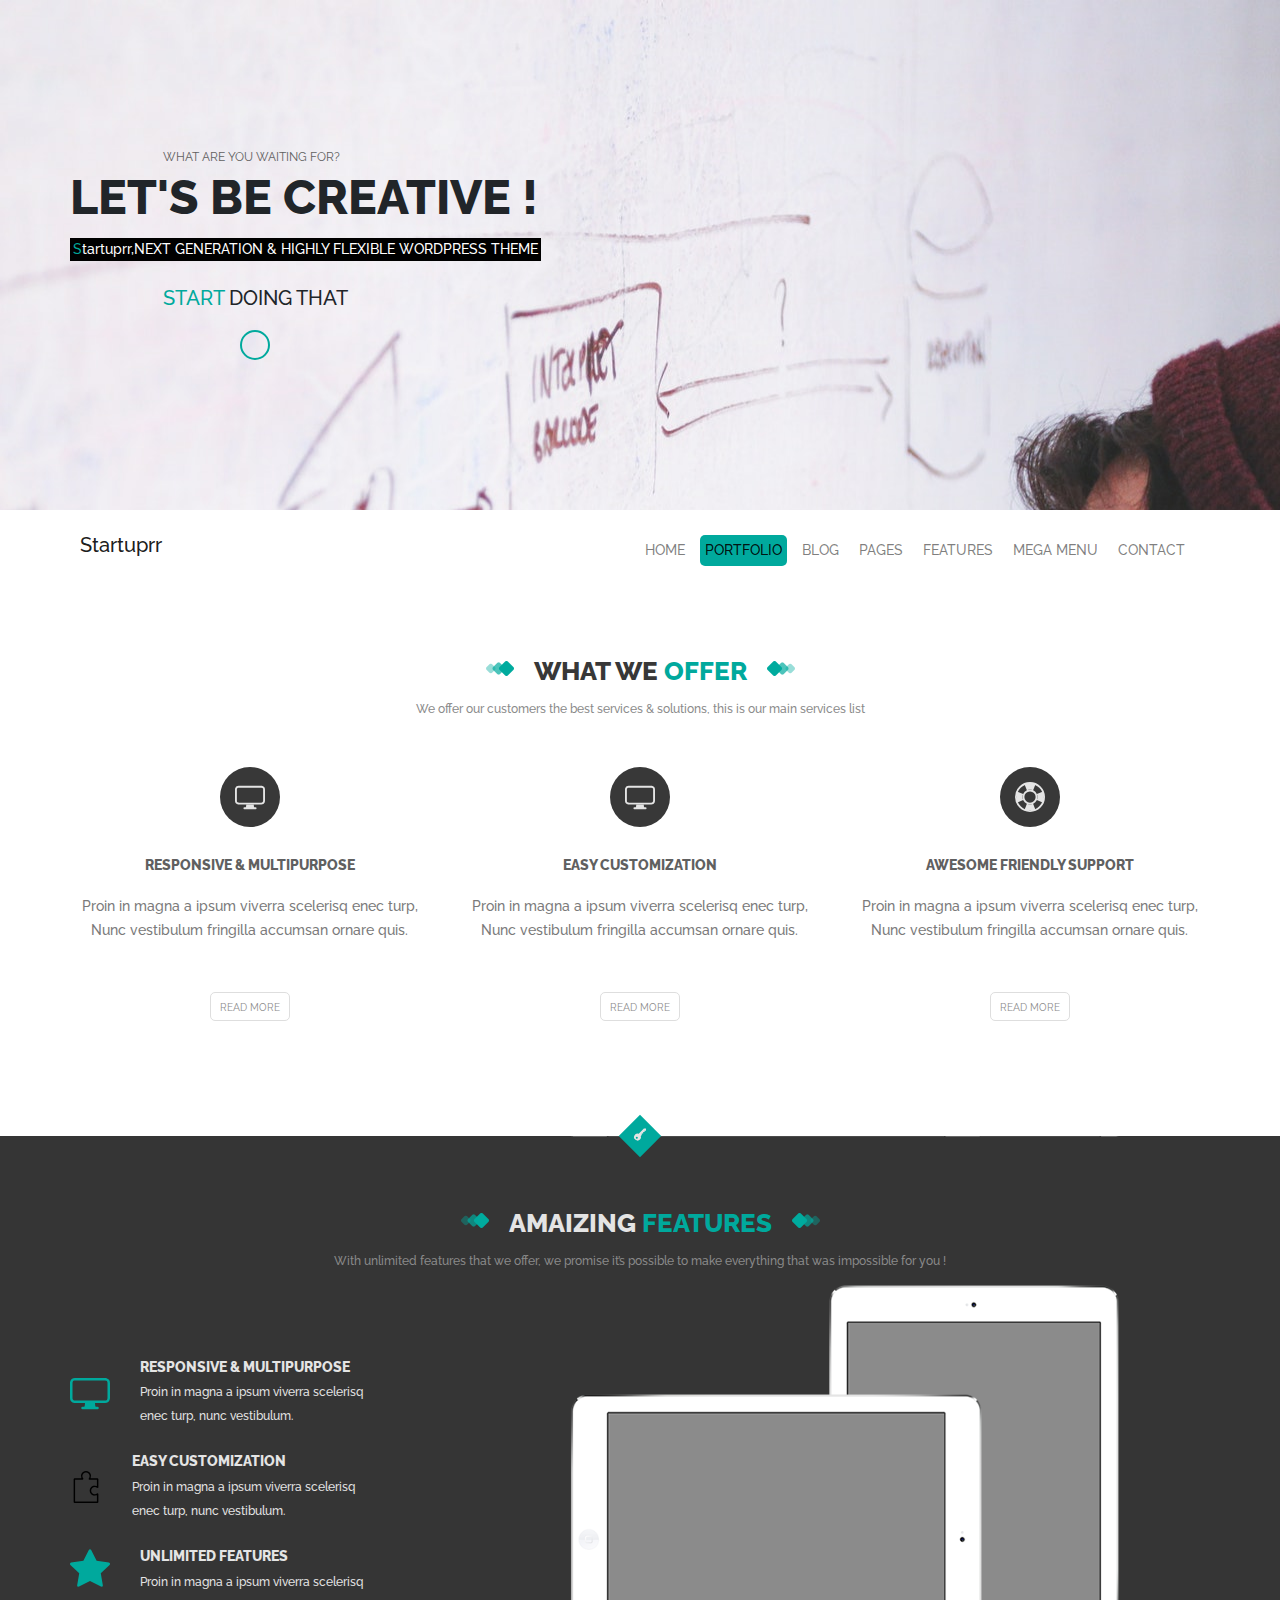
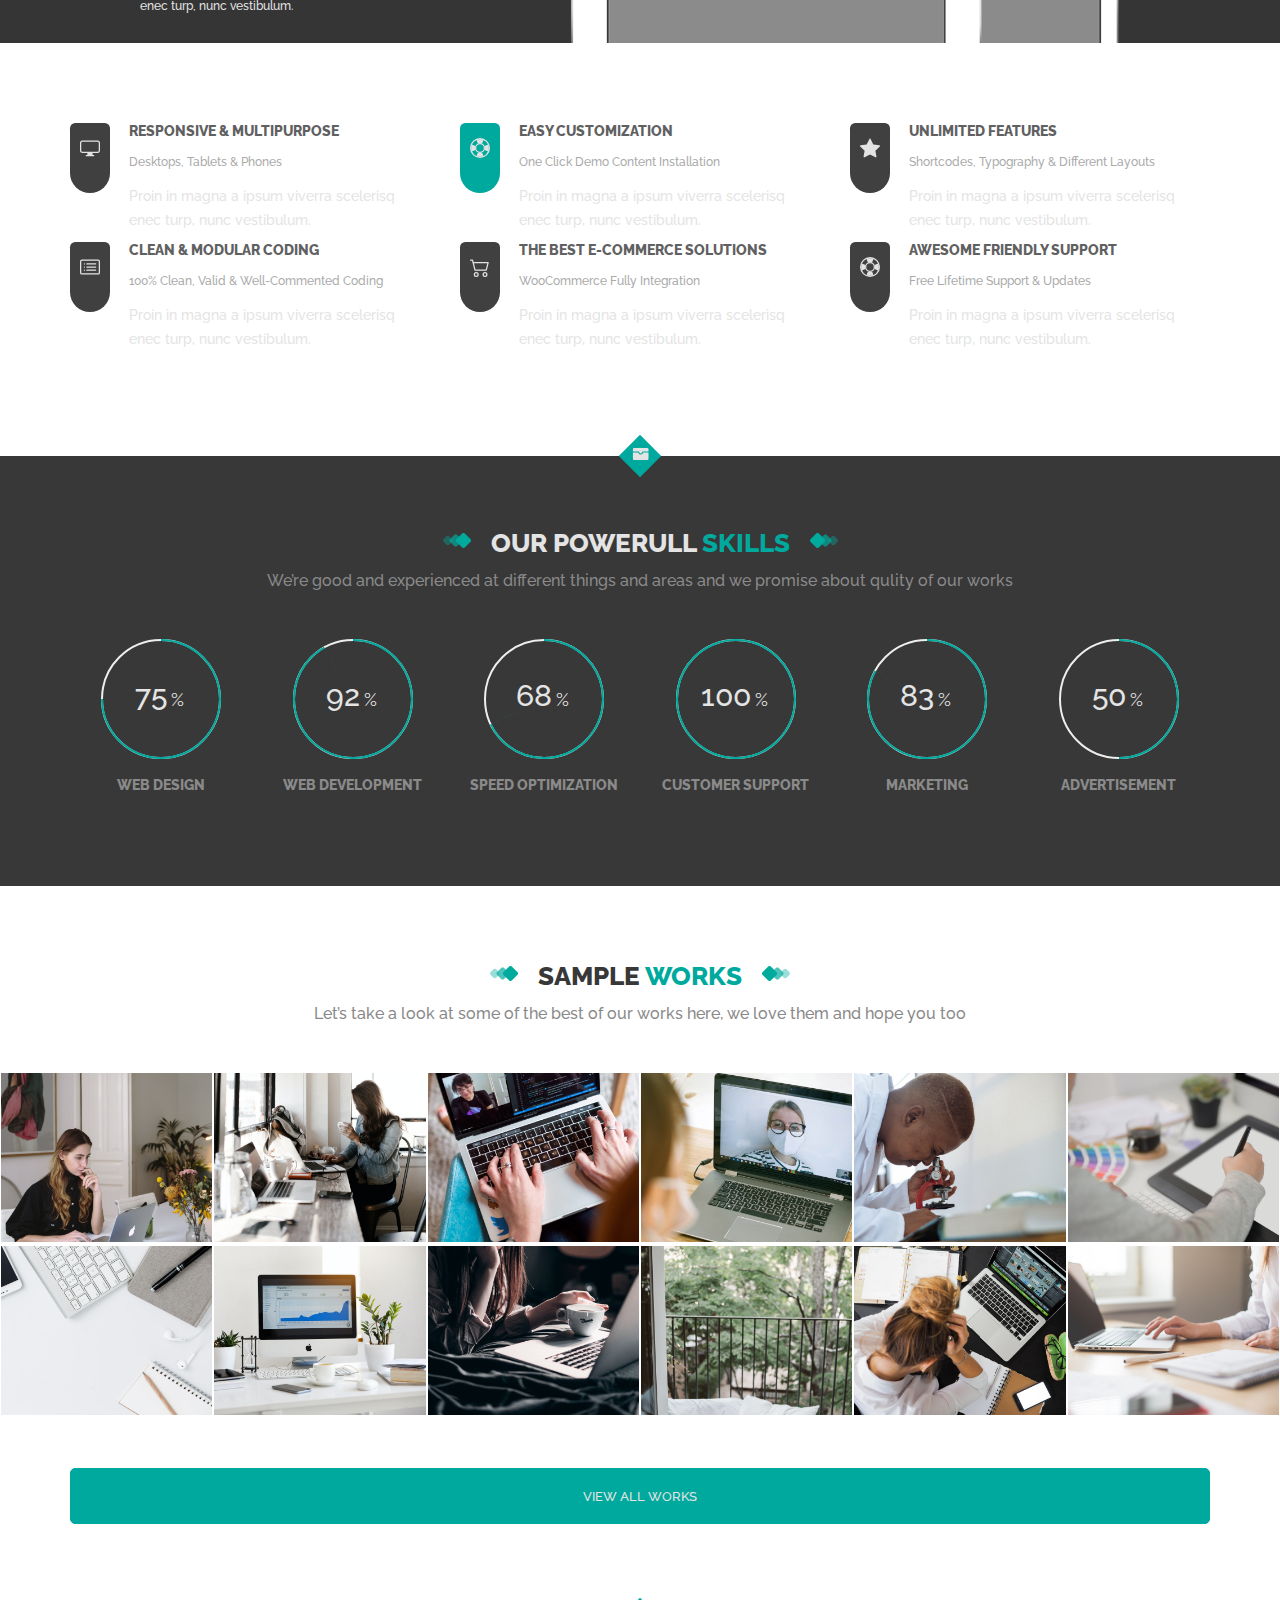
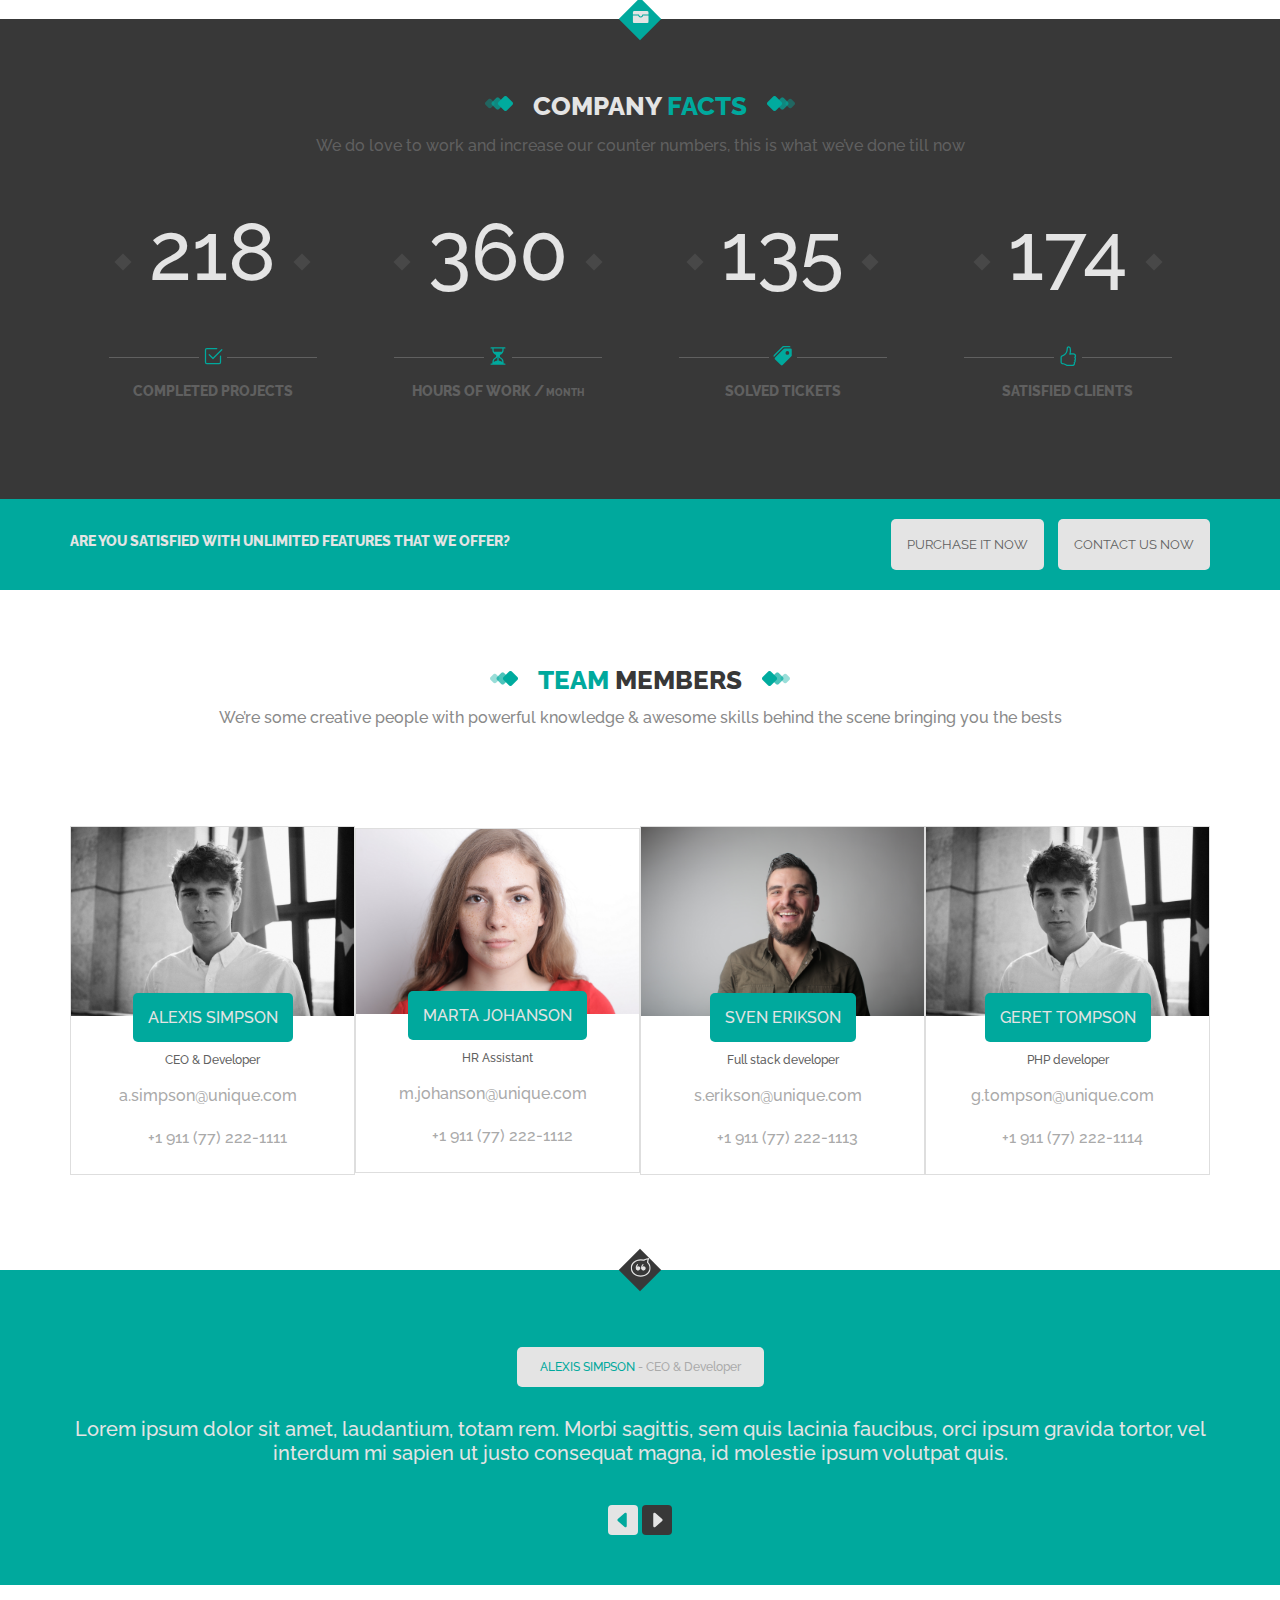
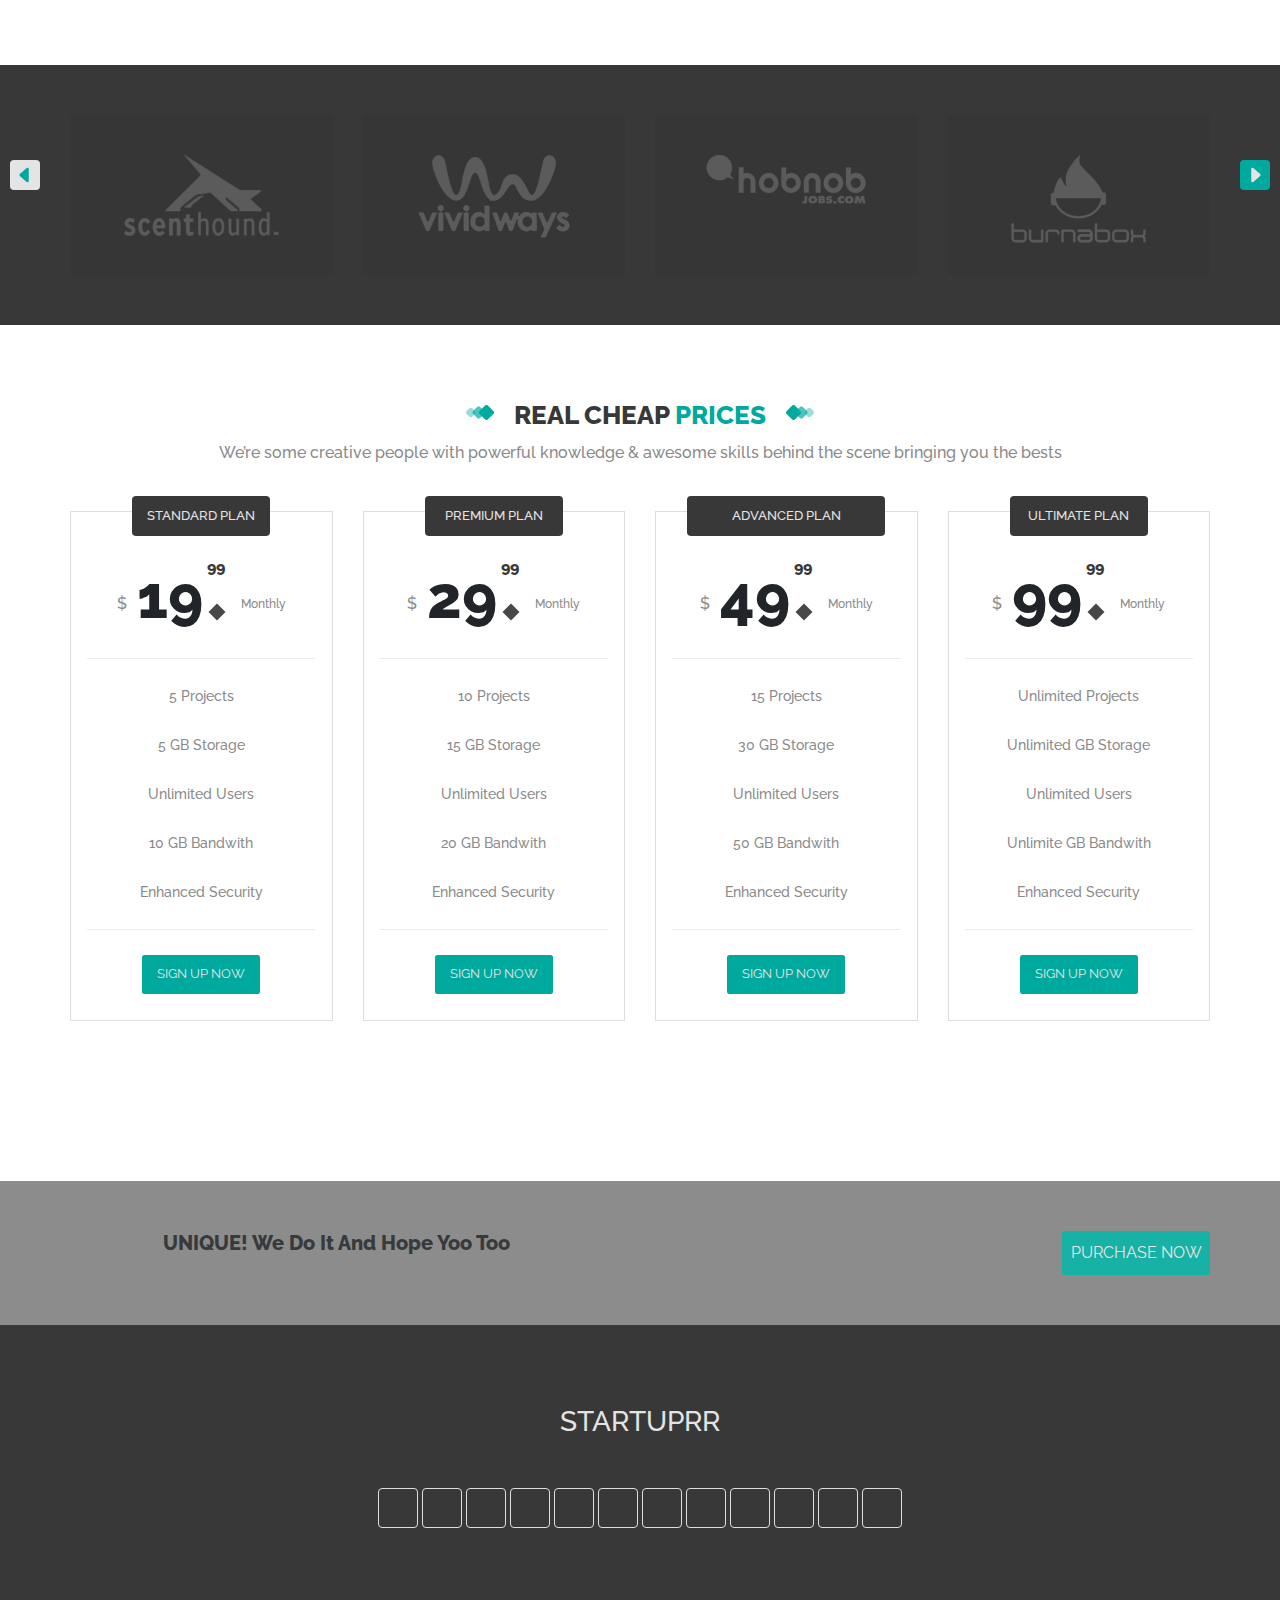
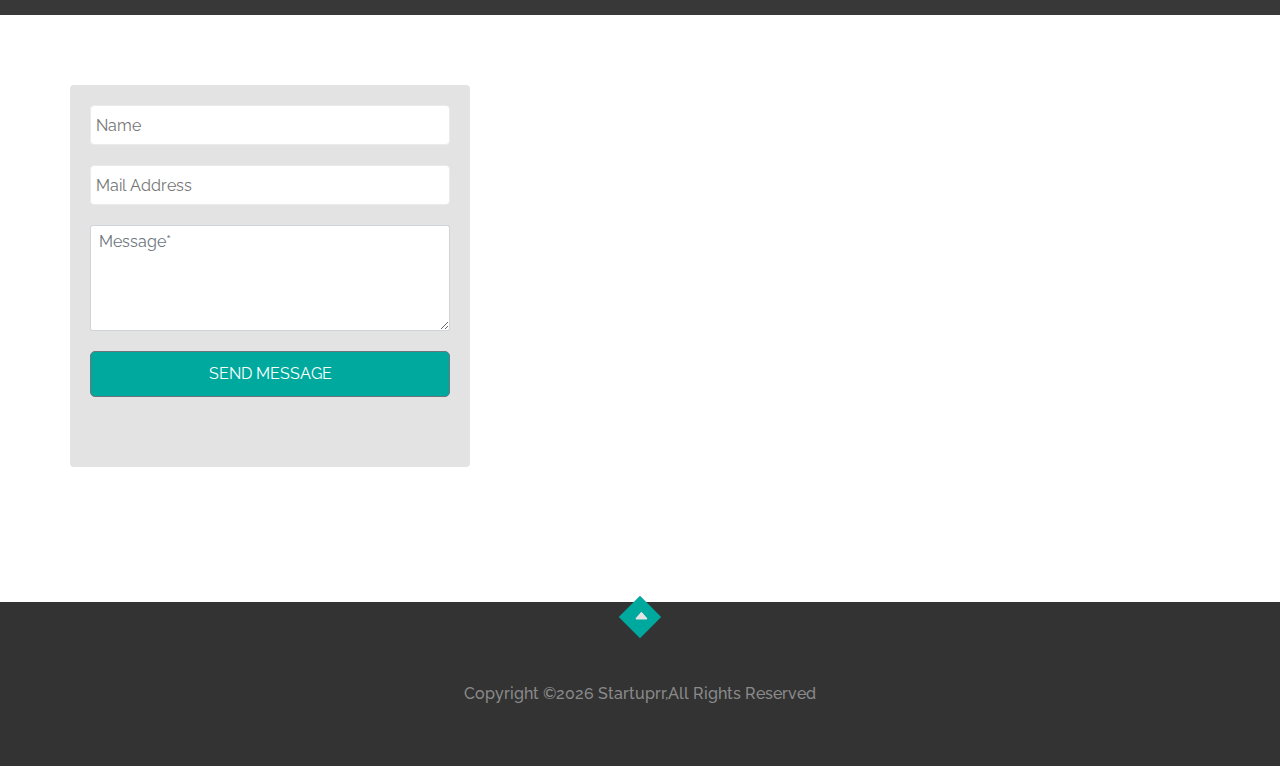
==== commit 4c977112: "completed adding and arranging details" ====
--- a/public_html/index.html
+++ b/public_html/index.html
@@ -28,15 +28,14 @@
 
 
         <!--CSS FILES-->
-        <link href="css/owl.carousel.css" rel="stylesheet" type="text/css"/>
-        <link href="css/owl.theme.default.css" rel="stylesheet" type="text/css"/>
+        
 
         <link href="css/theme.css" rel="stylesheet" type="text/css"/>
 
 
 
     </head>
-    <body>
+    <body >
 
         <!--SECTION LEAD START-->
 
@@ -58,7 +57,7 @@
 
         <!--HEADER START-->
 
-        <header class="bg-white">
+        <header class="bg-white ">
             <div class='container bg-white'>
                 <nav class="navbar navbar-expand-md navbar-light ">
                     <a class="navbar-brand" href="index.html">
@@ -69,7 +68,7 @@
                         <span></span>
                         <span></span>
                     </button>
-                    <div class="collapse navbar-collapse pt-2" id="main-menu">
+                    <div class="collapse navbar-collapse pt-2" id="main-menu" >
                         <ul class="navbar-nav ml-auto">
                             <li class="nav-item">
                                 <a class="nav-link" href="index.html">Home</a>
@@ -105,7 +104,7 @@
 
         <!--MAIN START-->
 
-        <main>
+        <main >
 
             <!--SECTION OFFER START-->
             <section class="offer">
@@ -115,7 +114,7 @@
                             <span class="left-image">
                                 <img src="img/left.png" alt=""/>
                             </span>
-                            <h2  >what we <span class="green">offer</span></h2>
+                            <h3  >what we <span class="green">offer</span></h3>
                             <span class="left-image">
                                 <img src="img/right.png" alt=""/>
                             </span>
@@ -188,7 +187,7 @@
                  <path fill-rule="evenodd" d="M3.5 11.5a3.5 3.5 0 1 1 3.163-5H14L15.5 8 14 9.5l-1-1-1 1-1-1-1 1-1-1-1 1H6.663a3.5 3.5 0 0 1-3.163 2zM2.5 9a1 1 0 1 0 0-2 1 1 0 0 0 0 2z"/>
                 </svg>
             </div>
-            <section class="features" id="features" style="background-image: url('img/mockup2.png')">
+            <section class="features" id="features" style="background-image: url('img/mockup2.png'); transition: 1s linear height; transition-delay: 2s">
 
                 <div class="container"  >
                     <div class="section-title text-center">
@@ -196,7 +195,7 @@
                             <span class="left-image">
                                 <img src="img/left.png" alt=""/>
                             </span>
-                            <h2 >amaizing <span class="green">features</span></h2>
+                            <h3 >amaizing <span class="green">features</span></h3>
                             <span class="left-image">
                                 <img src="img/right.png" alt=""/>
                             </span>
@@ -444,7 +443,7 @@
                             <span class="left-image">
                                 <img src="img/left.png" alt=""/>
                             </span>
-                            <h2 >our powerull<span class="green"> skills</span></h2>
+                            <h3 >our powerull<span class="green"> skills</span></h3>
                             <span class="left-image">
                                 <img src="img/right.png" alt=""/>
                             </span>
@@ -456,33 +455,108 @@
                         </p>
                     </div>
                     <div class="wrapper d-flex justify-content-between">
+                        
+                          <div class="wrapper-item">
+                            <div class="progress mx-auto mb-4" data-value='75'>
+                               <span class="progress-left">
+                                    <span class="progress-bar "></span>
+                               </span>
+                                <span class="progress-right">
+                                     <span class="progress-bar "></span>
+                                </span>
+                          <div class="progress-value w-100 h-100 rounded-circle d-flex align-items-center justify-content-center">
+                                 <div class="h2 ">75<sup class="small">%</sup></div>
+                                
+                           </div>
+                          
+                            </div>
+                            <h6>web design</h6>
+                        </div>
+                       
+                         
+
                         <div class="wrapper-item">
-                            <span class="skills-circle counter">75</span>
-                            <h6>web design</h6>
+                            <div class="progress mx-auto mb-4" data-value='92'>
+                               <span class="progress-left">
+                                    <span class="progress-bar "></span>
+                               </span>
+                                <span class="progress-right">
+                                     <span class="progress-bar "></span>
+                                </span>
+                                <div class="progress-value w-100 h-100 rounded-circle d-flex align-items-center justify-content-center">
+                                   <div class="h2 ">92<sup class="small">%</sup></div>
+                                
+                                </div>
+                          
+                             </div>
+                            <h6>web development</h6>
                         </div>
 
                         <div class="wrapper-item">
-                            <span class="skills-circle counter">92</span>
-                            <h6>web development</h6>
+                            <div class="progress mx-auto mb-4" data-value='68'>
+                               <span class="progress-left">
+                                    <span class="progress-bar "></span>
+                               </span>
+                                <span class="progress-right">
+                                     <span class="progress-bar "></span>
+                                </span>
+                                <div class="progress-value w-100 h-100 rounded-circle d-flex align-items-center justify-content-center">
+                                   <div class="h2 ">68<sup class="small">%</sup></div>
+                                
+                                </div>
+                          
+                             </div>
+                            <h6>speed optimization</h6>
                         </div>
 
                         <div class="wrapper-item">
-                            <span class="skills-circle counter">68</span>
-                            <h6>speed optimization</h6>
+                            <div class="progress mx-auto mb-4" data-value='100'>
+                               <span class="progress-left">
+                                    <span class="progress-bar "></span>
+                               </span>
+                                <span class="progress-right">
+                                     <span class="progress-bar "></span>
+                                </span>
+                                <div class="progress-value w-100 h-100 rounded-circle d-flex align-items-center justify-content-center">
+                                   <div class="h2 ">100<sup class="small">%</sup></div>
+                                
+                                </div>
+                          
+                             </div>
+                            <h6>customer support</h6>
                         </div>
 
                         <div class="wrapper-item">
-                            <span class="skills-circle counter">100</span>
-                            <h6>customer support</h6>
+                            <div class="progress mx-auto mb-4" data-value='83'>
+                               <span class="progress-left">
+                                    <span class="progress-bar "></span>
+                               </span>
+                                <span class="progress-right">
+                                     <span class="progress-bar "></span>
+                                </span>
+                                <div class="progress-value w-100 h-100 rounded-circle d-flex align-items-center justify-content-center">
+                                   <div class="h2 ">83<sup class="small">%</sup></div>
+                                
+                                </div>
+                          
+                             </div>
+                            <h6>marketing</h6>
                         </div>
 
                         <div class="wrapper-item">
-                            <span class="skills-circle counter">83</span>
-                            <h6>marketing</h6>
-                        </div>
-
-                        <div class="wrapper-item">
-                            <span class="skills-circle counter">50</span>
+                           <div class="progress mx-auto mb-4" data-value='50'>
+                               <span class="progress-left">
+                                    <span class="progress-bar "></span>
+                               </span>
+                                <span class="progress-right">
+                                     <span class="progress-bar "></span>
+                                </span>
+                                <div class="progress-value w-100 h-100 rounded-circle d-flex align-items-center justify-content-center">
+                                   <div class="h2 ">50<sup class="small">%</sup></div>
+                                
+                                </div>
+                          
+                             </div>
                             <h6>advertisement</h6>
                         </div>
                     </div>
@@ -502,7 +576,7 @@
                             <span class="left-image">
                                 <img src="img/left.png" alt="">
                             </span>
-                            <h2 >sample<span class="green"> works</span></h2>
+                            <h3 >sample<span class="green"> works</span></h3>
                             <span class="left-image">
                                 <img src="img/right.png" alt="">
                             </span>
@@ -866,7 +940,7 @@
                             <span class="left-image">
                                 <img src="img/left.png" alt=""/>
                             </span>
-                            <h2 >company<span class="green"> facts</span></h2>
+                            <h3 >company<span class="green"> facts</span></h3>
                             <span class="left-image">
                                 <img src="img/right.png" alt=""/>
                             </span>
@@ -879,36 +953,62 @@
                     <div class="row">
                         <div class="col-12 mb-5 col-xm-6 col-md-3 mb-md-0">
                             <article class="facts-item text-center" >
-                                <h1>218</h1>
+                                <div class="d-flex justify-content-center align-items-center mb-5">
+                                <div class="facts-cubes"></div> <h2>218</h2><div class="facts-cubes"></div>
+                                </div>
                                 <div>
-                                    <a class="fas fa-check"></a>
+                                    <div class="facts-line"></div>
+                                     <svg width="1em" height="1em" viewBox="0 0 16 16" class="bi bi-check2-square" fill="currentColor" xmlns="http://www.w3.org/2000/svg">
+                                          <path fill-rule="evenodd" d="M15.354 2.646a.5.5 0 0 1 0 .708l-7 7a.5.5 0 0 1-.708 0l-3-3a.5.5 0 1 1 .708-.708L8 9.293l6.646-6.647a.5.5 0 0 1 .708 0z"/>
+                                          <path fill-rule="evenodd" d="M1.5 13A1.5 1.5 0 0 0 3 14.5h10a1.5 1.5 0 0 0 1.5-1.5V8a.5.5 0 0 0-1 0v5a.5.5 0 0 1-.5.5H3a.5.5 0 0 1-.5-.5V3a.5.5 0 0 1 .5-.5h8a.5.5 0 0 0 0-1H3A1.5 1.5 0 0 0 1.5 3v10z"/>
+                                     </svg>
+                                     <div class="facts-line"></div>
                                     <h6>completed projects</h6>
                                 </div>
                             </article>
                         </div>
                         <div class="col-12 mb-5 col-xm-6 col-md-3 mb-md-0">
                             <article class="facts-item text-center" >
-                                <h1>360</h1>
+                                <div class="d-flex justify-content-center align-items-center mb-5">
+                                <div class="facts-cubes"></div> <h2>360</h2><div class="facts-cubes"></div>
+                                </div>
                                 <div>
-                                    <a class="fas fa-hourglass-half"></a>
+                                    <div class="facts-line"></div>
+                                    <svg width="1em" height="1em" viewBox="0 0 16 16" class="bi bi-hourglass-split" fill="currentColor" xmlns="http://www.w3.org/2000/svg">
+                                        <path fill-rule="evenodd" d="M2.5 15a.5.5 0 1 1 0-1h1v-1a4.5 4.5 0 0 1 2.557-4.06c.29-.139.443-.377.443-.59v-.7c0-.213-.154-.451-.443-.59A4.5 4.5 0 0 1 3.5 3V2h-1a.5.5 0 0 1 0-1h11a.5.5 0 0 1 0 1h-1v1a4.5 4.5 0 0 1-2.557 4.06c-.29.139-.443.377-.443.59v.7c0 .213.154.451.443.59A4.5 4.5 0 0 1 12.5 13v1h1a.5.5 0 0 1 0 1h-11zm2-13v1c0 .537.12 1.045.337 1.5h6.326c.216-.455.337-.963.337-1.5V2h-7zm3 6.35c0 .701-.478 1.236-1.011 1.492A3.5 3.5 0 0 0 4.5 13s.866-1.299 3-1.48V8.35zm1 0c0 .701.478 1.236 1.011 1.492A3.5 3.5 0 0 1 11.5 13s-.866-1.299-3-1.48V8.35z"/>
+                                    </svg>
+                                    <div class="facts-line"></div> 
                                     <h6>hours of work /<span> month<span></h6>
                                                 </div>
                                                 </article>
                                                 </div>
                                                 <div class="col-12 mb-5 col-xm-6 col-md-3 mb-md-0">
                                                     <article class="facts-item text-center" >
-                                                        <h1>135</h1>
+                                                        <div class="d-flex justify-content-center align-items-center mb-5">
+                                                            <div class="facts-cubes"></div> <h2>135</h2><div class="facts-cubes"></div>
+                                                         </div>
                                                         <div>
-                                                            <a class="fas fa-check"></a>
+                                                          <div class="facts-line"></div>
+                                                          <svg width="1em" height="1em" viewBox="0 0 16 16" class="bi bi-tags-fill" fill="currentColor" xmlns="http://www.w3.org/2000/svg">
+                                                              <path fill-rule="evenodd" d="M3 1a1 1 0 0 0-1 1v4.586a1 1 0 0 0 .293.707l7 7a1 1 0 0 0 1.414 0l4.586-4.586a1 1 0 0 0 0-1.414l-7-7A1 1 0 0 0 7.586 1H3zm4 3.5a1.5 1.5 0 1 1-3 0 1.5 1.5 0 0 1 3 0z"/>
+                                                              <path d="M1 7.086a1 1 0 0 0 .293.707L8.75 15.25l-.043.043a1 1 0 0 1-1.414 0l-7-7A1 1 0 0 1 0 7.586V3a1 1 0 0 1 1-1v5.086z"/>
+                                                           </svg>
+                                                          <div class="facts-line"></div> 
                                                             <h6>solved tickets</h6>
                                                         </div>
                                                     </article>
                                                 </div>
                                                 <div class="col-12 mb-5 col-xm-6 col-md-3 mb-md-0">
                                                     <article class="facts-item text-center" >
-                                                        <h1>174</h1>
+                                                        <div class="d-flex justify-content-center align-items-center mb-5">
+                                                          <div class="facts-cubes"></div> <h2>174</h2><div class="facts-cubes"></div>
+                                                        </div>
                                                         <div>
-                                                            <a class="fas fa-hand-point-right"></a>
+                                                            <div class="facts-line"></div>
+                                                            <svg width="1em" height="1em" viewBox="0 0 16 16" class="bi bi-hand-thumbs-up" fill="currentColor" xmlns="http://www.w3.org/2000/svg">
+                                                              <path fill-rule="evenodd" d="M6.956 1.745C7.021.81 7.908.087 8.864.325l.261.066c.463.116.874.456 1.012.965.22.816.533 2.511.062 4.51a9.84 9.84 0 0 1 .443-.051c.713-.065 1.669-.072 2.516.21.518.173.994.681 1.2 1.273.184.532.16 1.162-.234 1.733.058.119.103.242.138.363.077.27.113.567.113.856 0 .289-.036.586-.113.856-.039.135-.09.273-.16.404.169.387.107.819-.003 1.148a3.163 3.163 0 0 1-.488.901c.054.152.076.312.076.465 0 .305-.089.625-.253.912C13.1 15.522 12.437 16 11.5 16v-1c.563 0 .901-.272 1.066-.56a.865.865 0 0 0 .121-.416c0-.12-.035-.165-.04-.17l-.354-.354.353-.354c.202-.201.407-.511.505-.804.104-.312.043-.441-.005-.488l-.353-.354.353-.354c.043-.042.105-.14.154-.315.048-.167.075-.37.075-.581 0-.211-.027-.414-.075-.581-.05-.174-.111-.273-.154-.315L12.793 9l.353-.354c.353-.352.373-.713.267-1.02-.122-.35-.396-.593-.571-.652-.653-.217-1.447-.224-2.11-.164a8.907 8.907 0 0 0-1.094.171l-.014.003-.003.001a.5.5 0 0 1-.595-.643 8.34 8.34 0 0 0 .145-4.726c-.03-.111-.128-.215-.288-.255l-.262-.065c-.306-.077-.642.156-.667.518-.075 1.082-.239 2.15-.482 2.85-.174.502-.603 1.268-1.238 1.977-.637.712-1.519 1.41-2.614 1.708-.394.108-.62.396-.62.65v4.002c0 .26.22.515.553.55 1.293.137 1.936.53 2.491.868l.04.025c.27.164.495.296.776.393.277.095.63.163 1.14.163h3.5v1H8c-.605 0-1.07-.081-1.466-.218a4.82 4.82 0 0 1-.97-.484l-.048-.03c-.504-.307-.999-.609-2.068-.722C2.682 14.464 2 13.846 2 13V9c0-.85.685-1.432 1.357-1.615.849-.232 1.574-.787 2.132-1.41.56-.627.914-1.28 1.039-1.639.199-.575.356-1.539.428-2.59z"/>
+                                                            </svg>
+                                                            <div class="facts-line"></div> 
                                                             <h6>satisfied clients</h6>
                                                         </div>
                                                     </article>
@@ -940,7 +1040,7 @@
                                                                 <span class="left-image">
                                                                     <img src="img/left.png" alt=""/>
                                                                 </span>
-                                                                <h2 ><span class="green">team</span> members</h2>
+                                                                <h3 ><span class="green">team</span> members</h3>
                                                                 <span class="left-image">
                                                                     <img src="img/right.png" alt=""/>
                                                                 </span>
@@ -950,7 +1050,7 @@
                                                                 skills behind the scene bringing you the bests
                                                             </p>
                                                         </div>
-                                                        <div class="members-wrapper d-flex justify-content-between">
+                                                        <div class="members-wrapper d-flex justify-content-between align-items-center">
                                                         <article class="members-team">
                                                                       <div class="member-team">
 
@@ -1011,7 +1111,7 @@
 
                                                                         <figure class="member-team-image mb-0">
                                                                             <div class="member-imgage">
-                                                                                <img class="img-responsive" src="img/members/member-1.jpg" alt=""/>
+                                                                                <img class="img-responsive" src="img/members/member-2.jpg" alt=""/>
                                                                             </div>
                                                                             <div class="member-team-social text-center">
                                                                                 <div class="member-team-social-hover">
@@ -1037,21 +1137,21 @@
 
                                                                         <div class="member-team-data">
                                                                             <span class="member-team-name text-uppercase">
-                                                                                alexis simpson
+                                                                                marta johanson
                                                                             </span>
-                                                                            <p class="member-team-profesional">CEO & Developer</p>
+                                                                            <p class="member-team-profesional">HR Assistant</p>
                                                                             <p class="member-team-mail"> 
                                                                                 <span class="far fa-envelope">
-                                                                                    <a href="mailto:a.simpson@unique.com">
-                                                                                        a.simpson@unique.com
+                                                                                    <a href="mailto:m.johanson@unique.com">
+                                                                                        m.johanson@unique.com
 
                                                                                     </a>
                                                                                 </span>
                                                                             </p>
                                                                             <p class="member-team-phone">
                                                                                 <span class="fas fa-phone"></span>
-                                                                                <a  href="tel:+1 911 (77) 222-1111">
-                                                                                    +1 911 (77) 222-1111
+                                                                                <a  href="tel:+1 911 (77) 222-1112">
+                                                                                    +1 911 (77) 222-1112
                                                                                 </a>
                                                                             </p>
                                                                         </div>
@@ -1066,7 +1166,7 @@
 
                                                                         <figure class="member-team-image mb-0">
                                                                             <div class="member-imgage">
-                                                                                <img class="img-responsive" src="img/members/member-1.jpg" alt=""/>
+                                                                                <img class="img-responsive" src="img/members/member-3.jpg" alt=""/>
                                                                             </div>
                                                                             <div class="member-team-social text-center">
                                                                                 <div class="member-team-social-hover">
@@ -1092,21 +1192,21 @@
 
                                                                         <div class="member-team-data">
                                                                             <span class="member-team-name text-uppercase">
-                                                                                alexis simpson
+                                                                                sven erikson
                                                                             </span>
-                                                                            <p class="member-team-profesional">CEO & Developer</p>
+                                                                            <p class="member-team-profesional">Full stack developer</p>
                                                                             <p class="member-team-mail"> 
                                                                                 <span class="far fa-envelope">
-                                                                                    <a href="mailto:a.simpson@unique.com">
-                                                                                        a.simpson@unique.com
+                                                                                    <a href="mailto:s.erikson@unique.com">
+                                                                                        s.erikson@unique.com
 
                                                                                     </a>
                                                                                 </span>
                                                                             </p>
                                                                             <p class="member-team-phone">
                                                                                 <span class="fas fa-phone"></span>
-                                                                                <a  href="tel:+1 911 (77) 222-1111">
-                                                                                    +1 911 (77) 222-1111
+                                                                                <a  href="tel:+1 911 (77) 222-1113">
+                                                                                    +1 911 (77) 222-1113
                                                                                 </a>
                                                                             </p>
                                                                         </div>
@@ -1147,21 +1247,21 @@
 
                                                                         <div class="member-team-data">
                                                                             <span class="member-team-name text-uppercase">
-                                                                                alexis simpson
+                                                                                geret tompson
                                                                             </span>
-                                                                            <p class="member-team-profesional">CEO & Developer</p>
+                                                                            <p class="member-team-profesional">PHP developer</p>
                                                                             <p class="member-team-mail"> 
                                                                                 <span class="far fa-envelope">
-                                                                                    <a href="mailto:a.simpson@unique.com">
-                                                                                        a.simpson@unique.com
+                                                                                    <a href="mailto:g.tompson@unique.com">
+                                                                                        g.tompson@unique.com
 
                                                                                     </a>
                                                                                 </span>
                                                                             </p>
                                                                             <p class="member-team-phone">
                                                                                 <span class="fas fa-phone"></span>
-                                                                                <a  href="tel:+1 911 (77) 222-1111">
-                                                                                    +1 911 (77) 222-1111
+                                                                                <a  href="tel:+1 911 (77) 222-1114">
+                                                                                    +1 911 (77) 222-1114
                                                                                 </a>
                                                                             </p>
                                                                         </div>
@@ -1196,6 +1296,19 @@
                                                                     tortor, vel interdum mi sapien ut justo consequat magna,
                                                                     id molestie ipsum volutpat quis.
                                                                 </p>
+                                                            </div>
+                                                            <div class="d-flex justify-content-center"> 
+                                                                <div class="square">
+                                                                <svg width="1em" height="1em" viewBox="0 0 16 16" class="bi bi-caret-left-fill" fill="currentColor" xmlns="http://www.w3.org/2000/svg">
+                                                                   <path d="M3.86 8.753l5.482 4.796c.646.566 1.658.106 1.658-.753V3.204a1 1 0 0 0-1.659-.753l-5.48 4.796a1 1 0 0 0 0 1.506z"/>
+                                                                </svg>
+                                                                </div>
+                                                                <div class="square">
+                                                                    
+                                                                    <svg width="1em" height="1em" viewBox="0 0 16 16" class="bi bi-caret-right-fill" fill="currentColor" xmlns="http://www.w3.org/2000/svg">
+                                                                       <path d="M12.14 8.753l-5.482 4.796c-.646.566-1.658.106-1.658-.753V3.204a1 1 0 0 1 1.659-.753l5.48 4.796a1 1 0 0 1 0 1.506z"/>
+                                                                    </svg>
+                                                                </div>
                                                             </div>
                                                         </div>
                                                     </div>
@@ -1235,8 +1348,22 @@
                                                                     </a>
                                                                 </div>
                                                             </div>
+                                                           
 
                                                         </div>
+                                                         <div class="d-flex justify-content-center"> 
+                                                                <div class="square">
+                                                                <svg width="1em" height="1em" viewBox="0 0 16 16" class="bi bi-caret-left-fill" fill="currentColor" xmlns="http://www.w3.org/2000/svg">
+                                                                   <path d="M3.86 8.753l5.482 4.796c.646.566 1.658.106 1.658-.753V3.204a1 1 0 0 0-1.659-.753l-5.48 4.796a1 1 0 0 0 0 1.506z"/>
+                                                                </svg>
+                                                                </div>
+                                                                <div class="square">
+                                                                    
+                                                                    <svg width="1em" height="1em" viewBox="0 0 16 16" class="bi bi-caret-right-fill" fill="currentColor" xmlns="http://www.w3.org/2000/svg">
+                                                                       <path d="M12.14 8.753l-5.482 4.796c-.646.566-1.658.106-1.658-.753V3.204a1 1 0 0 1 1.659-.753l5.48 4.796a1 1 0 0 1 0 1.506z"/>
+                                                                    </svg>
+                                                                </div>
+                                                            </div>
                                                     </div>
 
                                                 </section><!--SECTION CLIENTS END-->
@@ -1251,7 +1378,7 @@
                                                                     <img src="img/left.png" alt=""/>
                                                                 </span>
 
-                                                                <h2 >real cheap <span class="green"> prices</span></h2>
+                                                                <h3 >real cheap <span class="green"> prices</span></h3>
                                                                 <span class="left-image">
                                                                     <img src="img/right.png"  alt="">
                                                                 </span>
@@ -1269,7 +1396,16 @@
                                                                         standard plan
                                                                     </div>
                                                                     <div class="price-monthly">
-                                                                        <h1> $19.99 <span>Monthly</span></h1>
+                                                                        <div class="d-flex justify-content-center align-items-center" >
+                                                                            <p>$</p>
+                                                                            <div class="price-finish" >
+                                                                                <h2 > 19</h2>
+                                                                                <span>99</span>
+                                                                                <span class="facts-cubes"></span>
+                                                                            </div>
+                                                                            <p>Monthly</p>
+                                                                        </div>
+                                                                        
                                                                     </div>
                                                                     <div class="line">
 
@@ -1294,7 +1430,16 @@
                                                                         premium plan
                                                                     </div>
                                                                     <div class="price-monthly">
-                                                                        <h1> $29.99 <span>Monthly</span></h1>
+                                                                        <div class="d-flex justify-content-center align-items-center" >
+                                                                            <p>$</p>
+                                                                            <div class="price-finish" >
+                                                                                <h2 > 29</h2>
+                                                                                <span>99</span>
+                                                                                <span class="facts-cubes"></span>
+                                                                            </div>
+                                                                            <p>Monthly</p>
+                                                                        </div>
+                                                                        
                                                                     </div>
                                                                     <div class="line">
 
@@ -1321,7 +1466,16 @@
                                                                         <i class="fas fa-star"></i>
                                                                     </div>
                                                                     <div class="price-monthly">
-                                                                        <h1> $49.99 <span>Monthly</span></h1>
+                                                                        <div class="d-flex justify-content-center align-items-center" >
+                                                                            <p>$</p>
+                                                                            <div class="price-finish" >
+                                                                                <h2 > 49</h2>
+                                                                                <span>99</span>
+                                                                                <span class="facts-cubes"></span>
+                                                                            </div>
+                                                                            <p>Monthly</p>
+                                                                        </div>
+                                                                        
                                                                     </div>
                                                                     <div class="line">
 
@@ -1346,7 +1500,16 @@
                                                                         ultimate plan
                                                                     </div>
                                                                     <div class="price-monthly">
-                                                                        <h1> $99.99 <span>Monthly</span></h1>
+                                                                        <div class="d-flex justify-content-center align-items-center" >
+                                                                            <p>$</p>
+                                                                            <div class="price-finish" >
+                                                                                <h2 > 99</h2>
+                                                                                <span>99</span>
+                                                                                <span class="facts-cubes"></span>
+                                                                            </div>
+                                                                            <p>Monthly</p>
+                                                                        </div>
+                                                                        
                                                                     </div>
                                                                     <div class="line">
 
@@ -1374,9 +1537,9 @@
                                                 <section class="purchase">
                                                     <div class="container">
                                                         <div class="purchase-item text-center">
-                                                            <h1 class="purchase-title">
+                                                            <h5 class="purchase-title">
                                                                 <span> unique!</span> we do <i class="fas fa-heart"></i> it and hope yoo too
-                                                            </h1>
+                                                            </h5>
                                                             <button class="btn btn-outline text-uppercase">purchase now <i class="fas fa-shopping-cart"></i> </button>
                                                         </div>
                                                     </div>
@@ -1467,9 +1630,10 @@
                                                                <path d="M7.247 4.86l-4.796 5.481c-.566.647-.106 1.659.753 1.659h9.592a1 1 0 0 0 .753-1.659l-4.796-5.48a1 1 0 0 0-1.506 0z"/>
                                                               </svg>
                                                         </div>
-                                                        <p >Copyright &copy; 2014 <a href="index.html">Startuprr</a>,All Rights Reserved</p>
+                                                        <p >Copyright &copy;<script>document.write(new Date().getFullYear())</script>  <a href="index.html">Startuprr</a>,All Rights Reserved</p>
 
                                                     </div>
+                                                    
                                                 </footer><!--FOOTER END-->
 
 
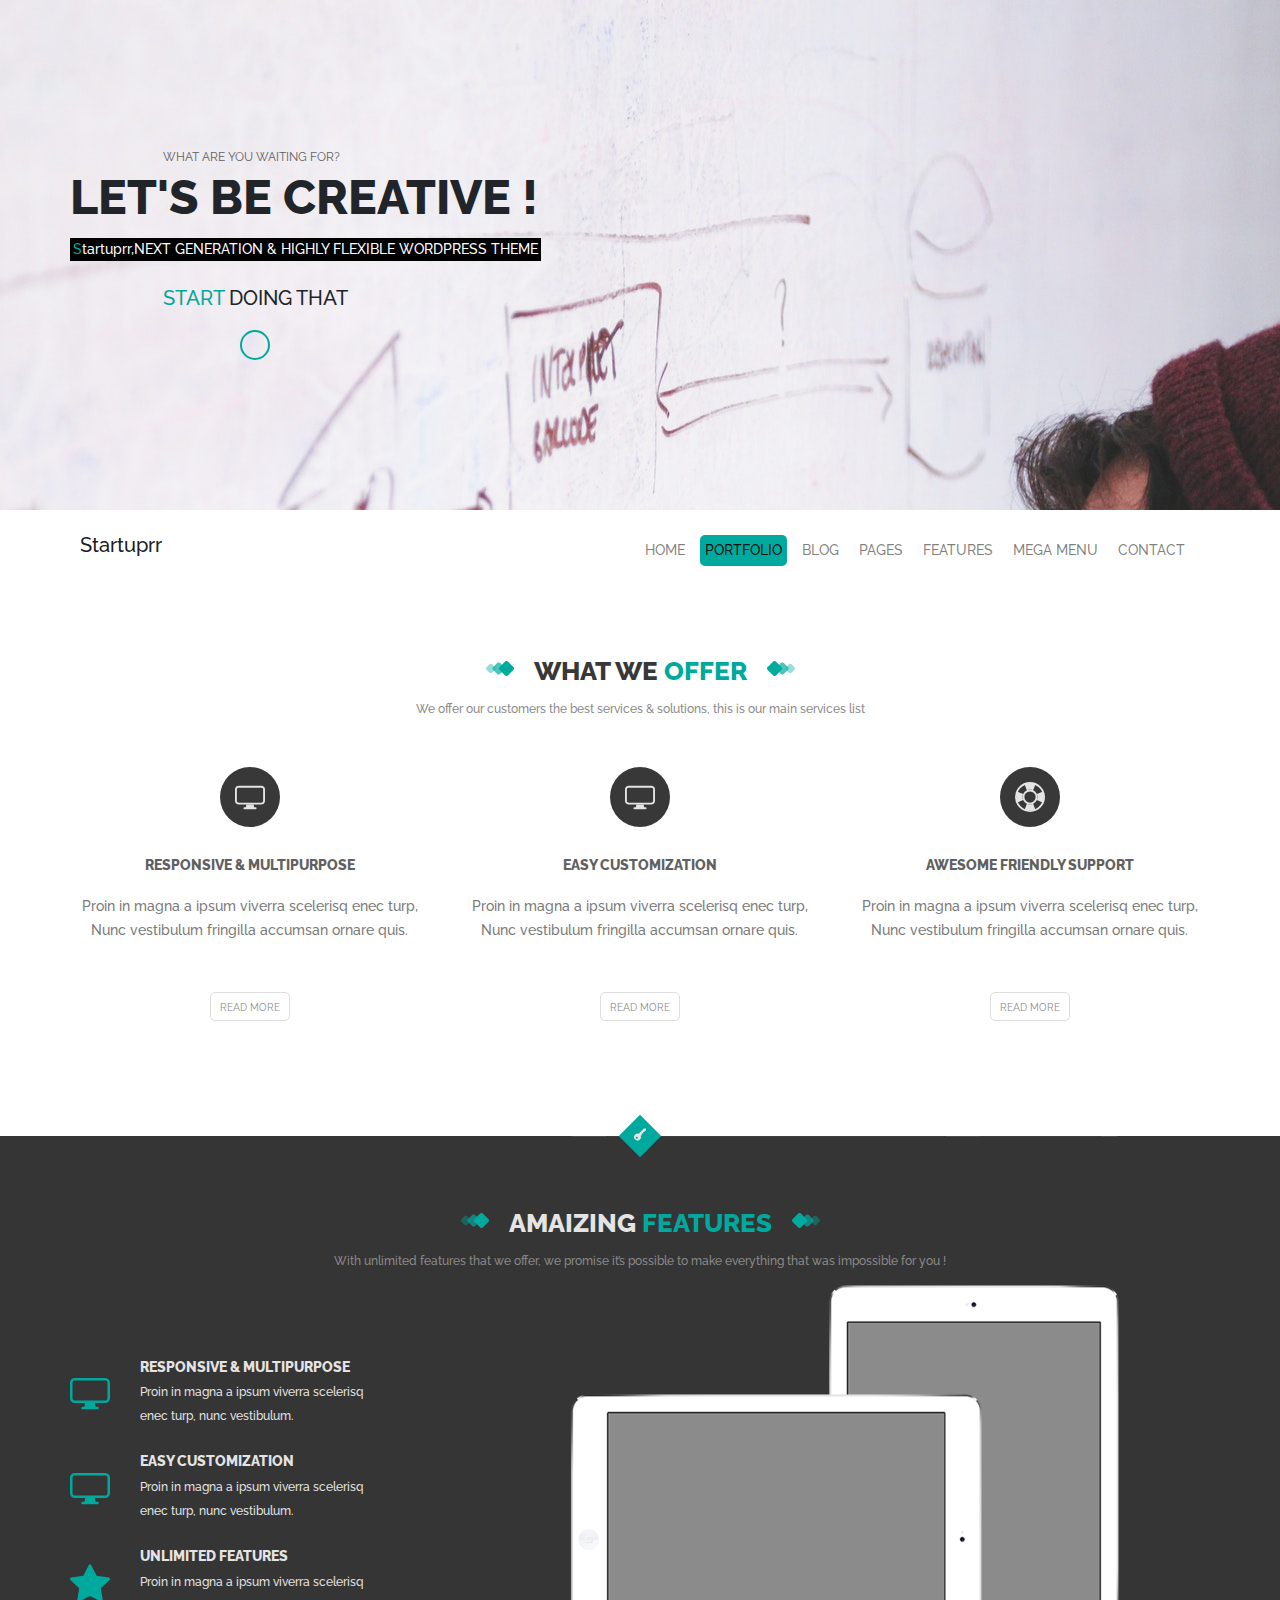
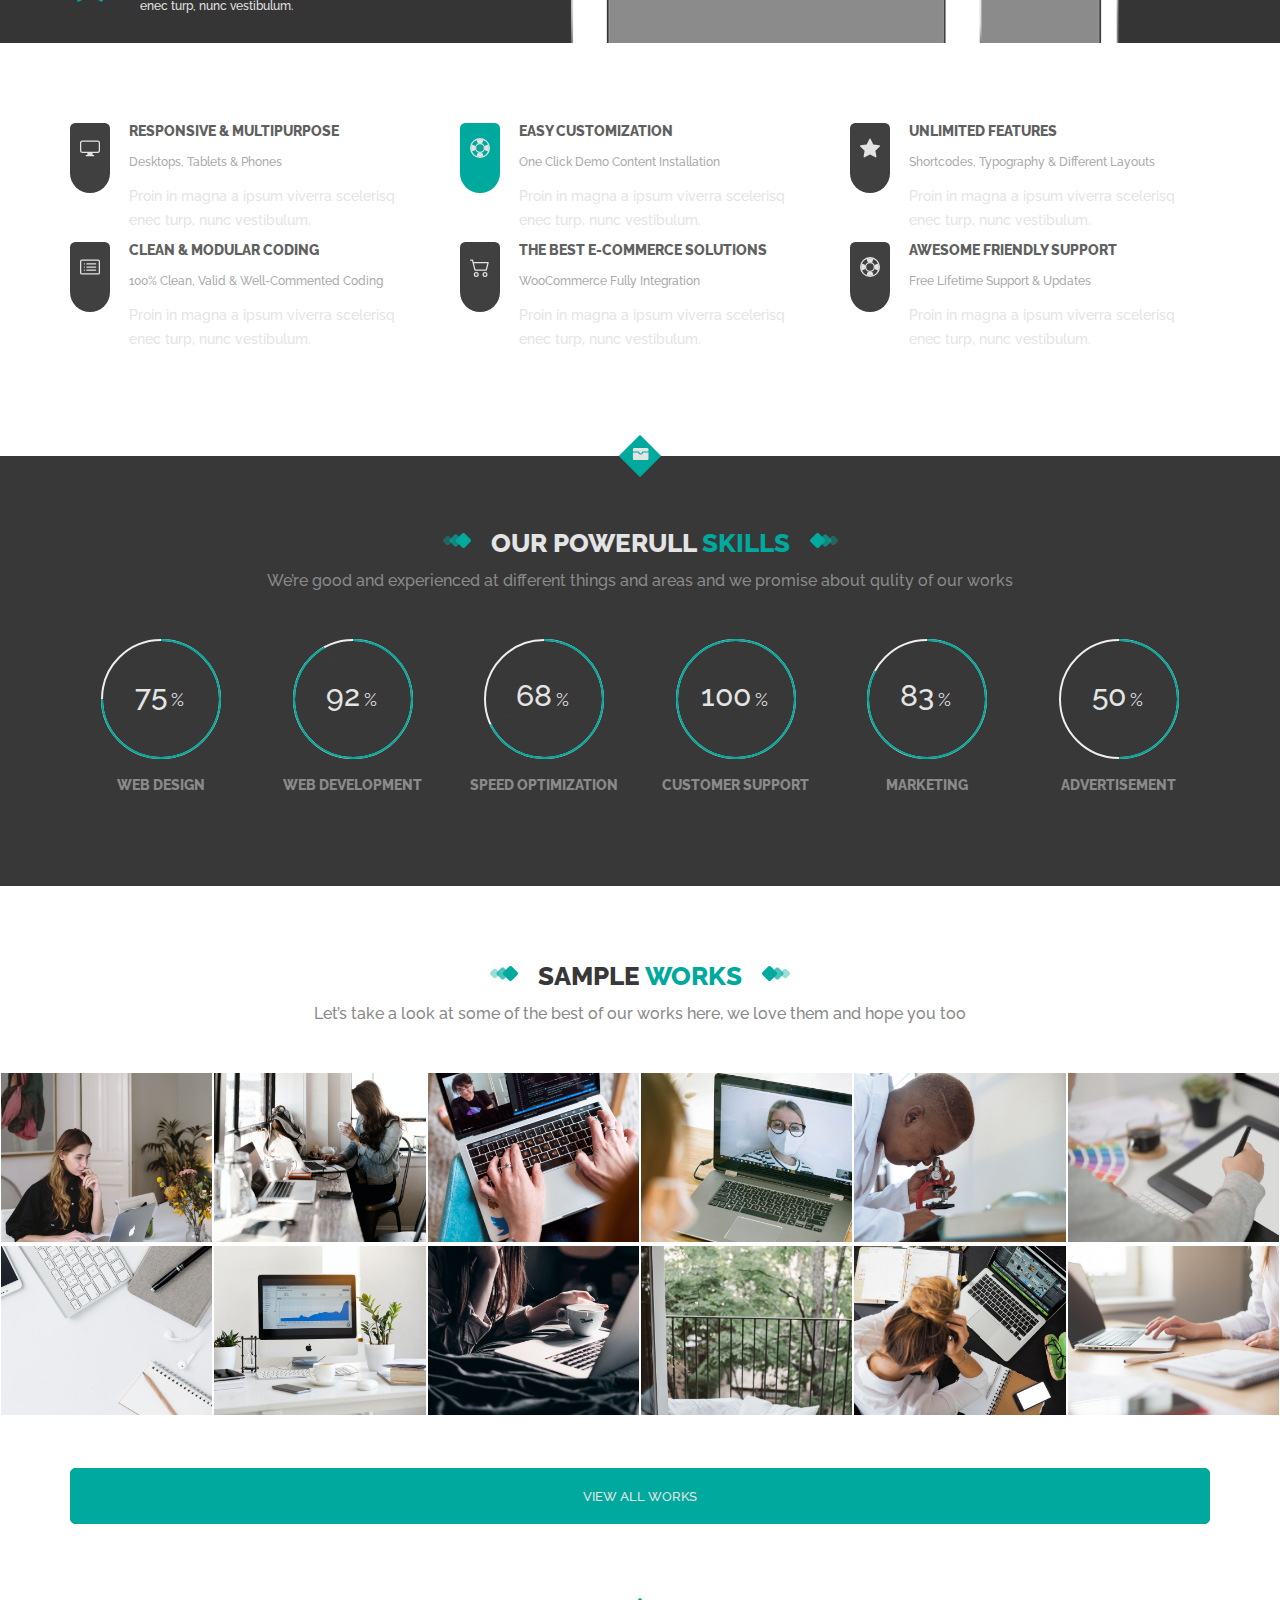
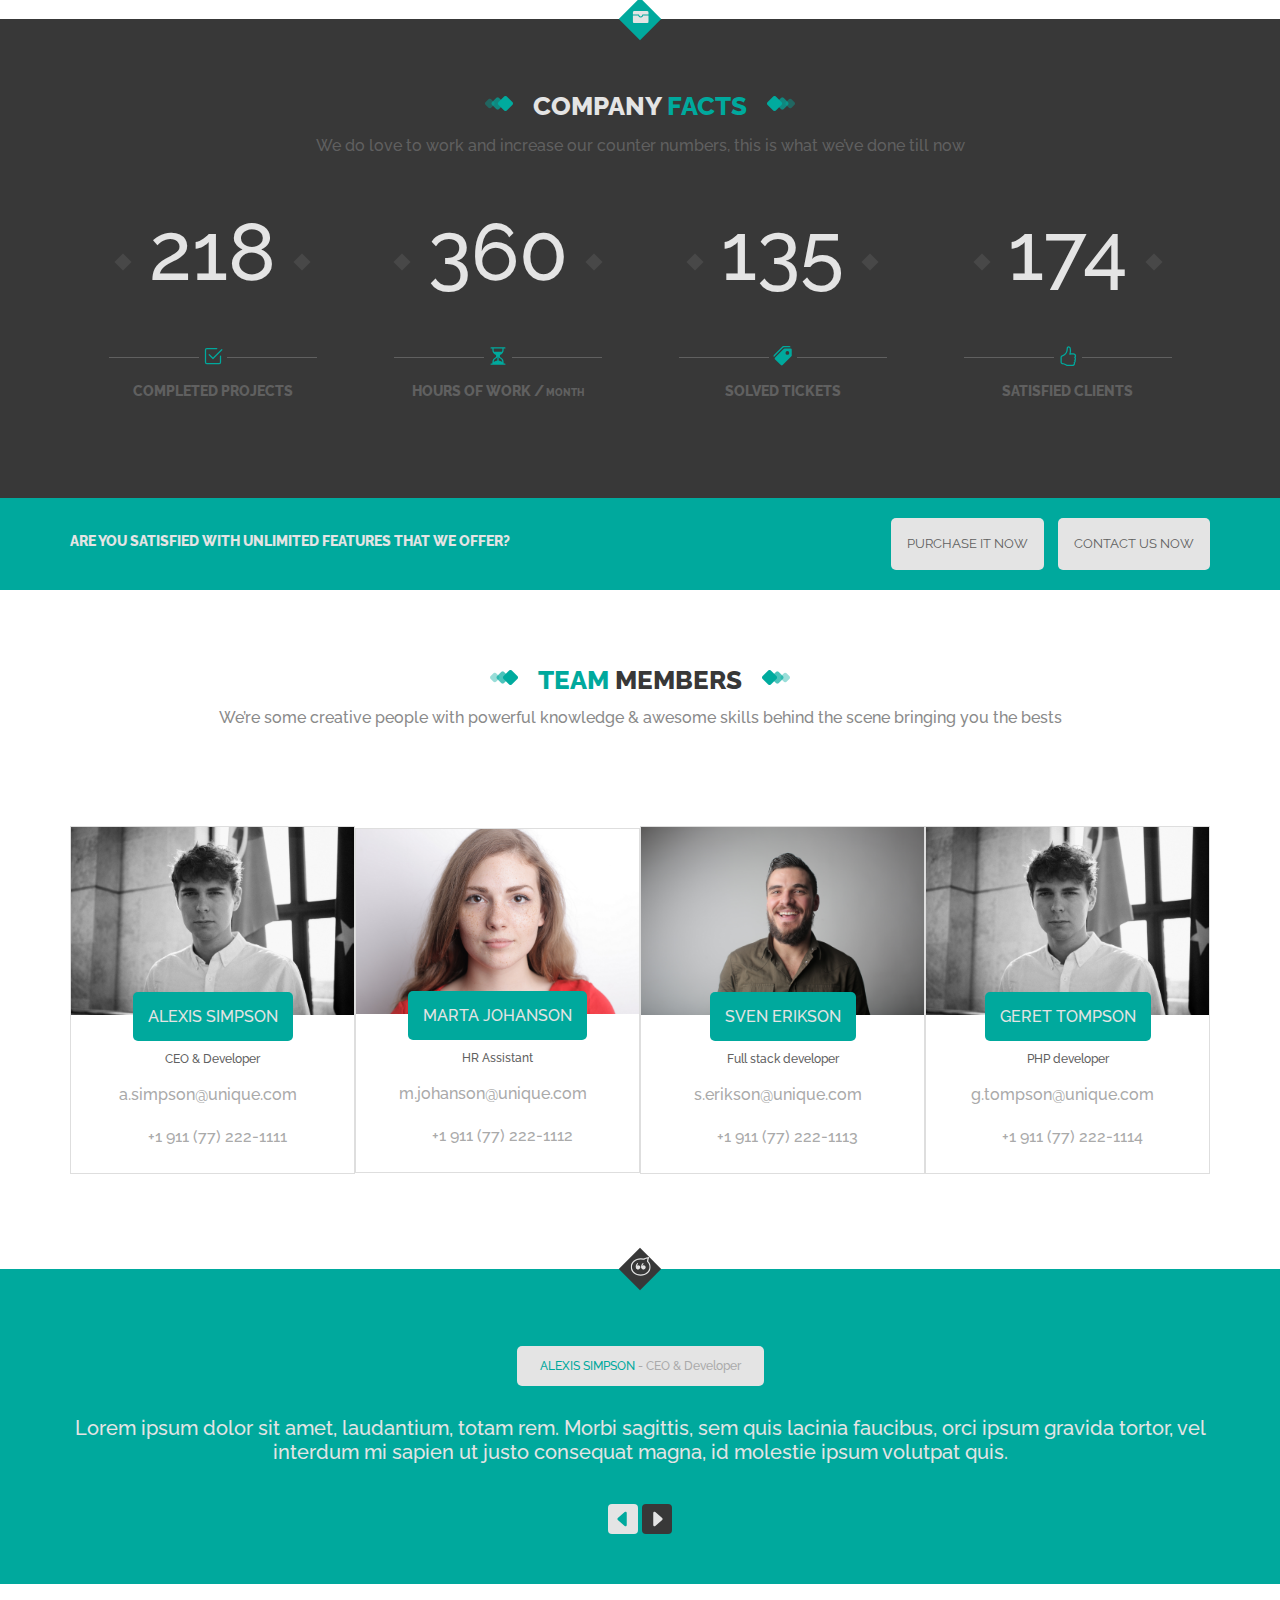
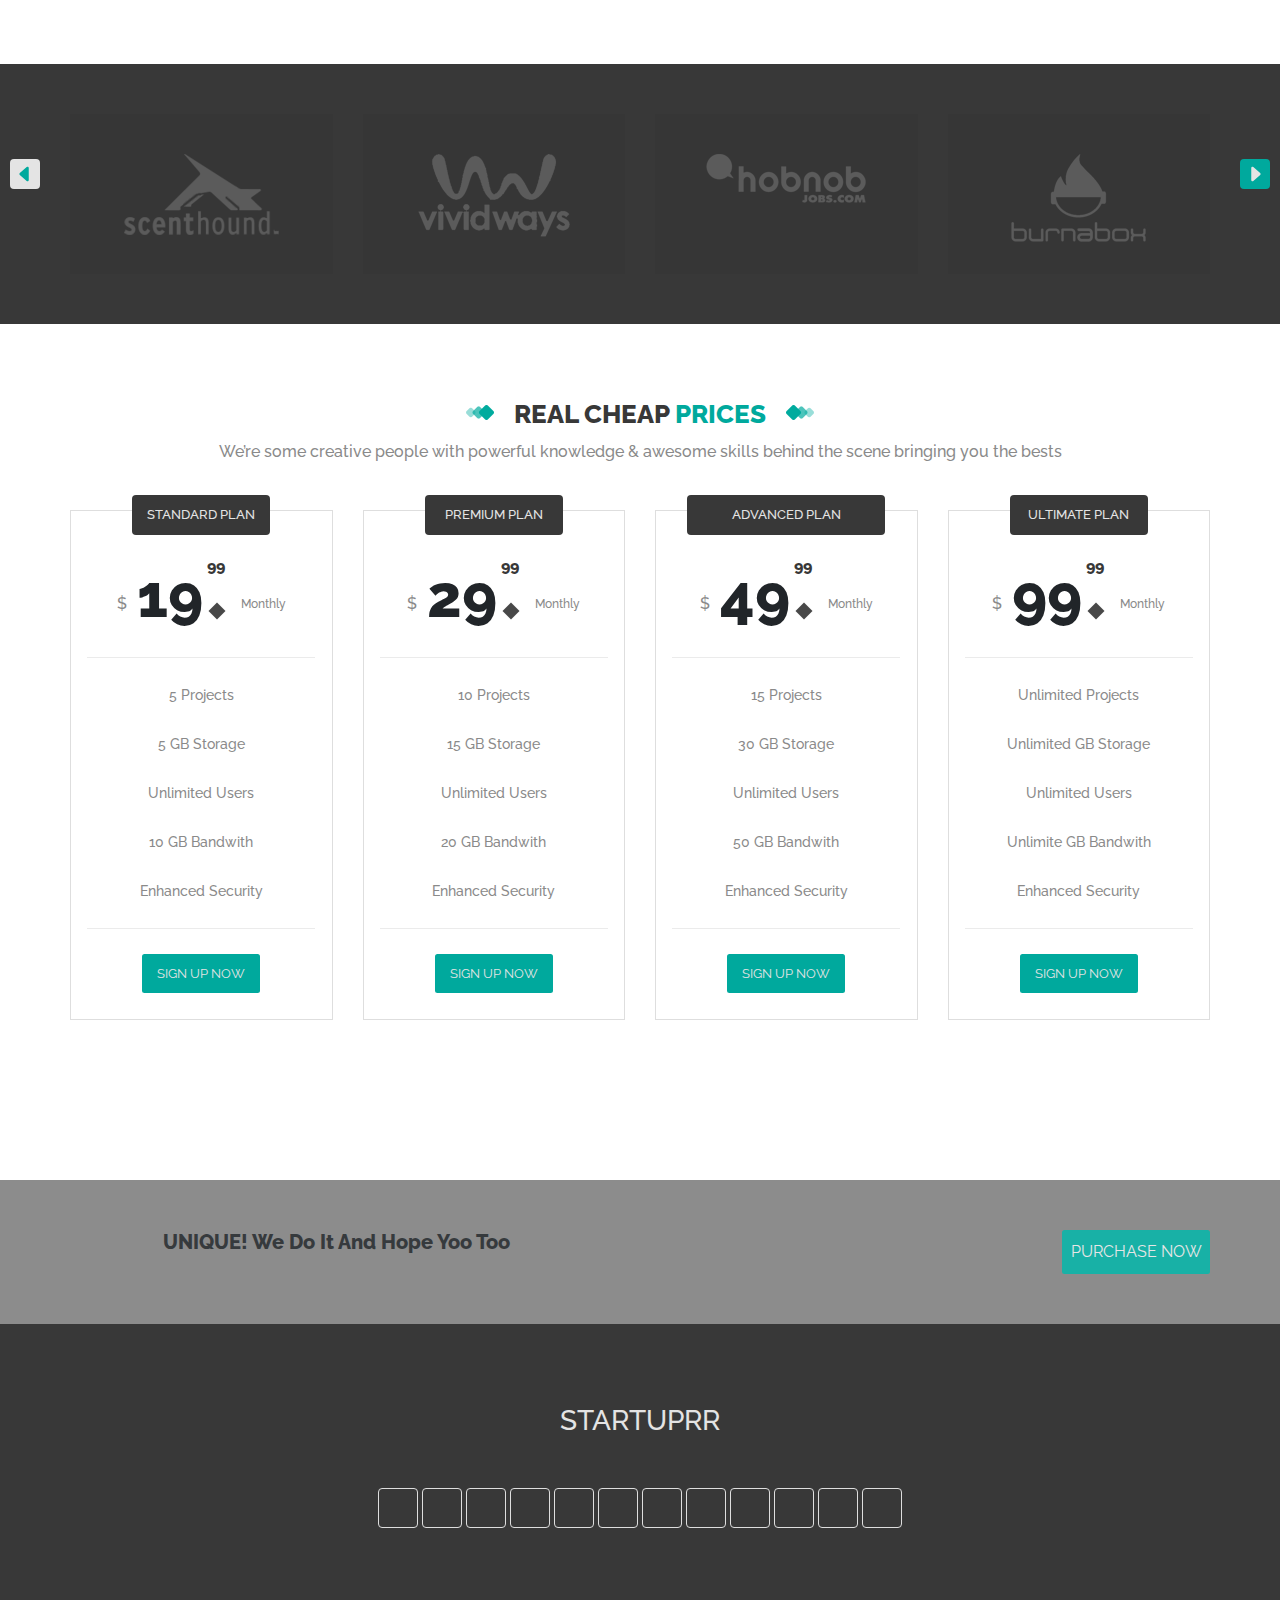
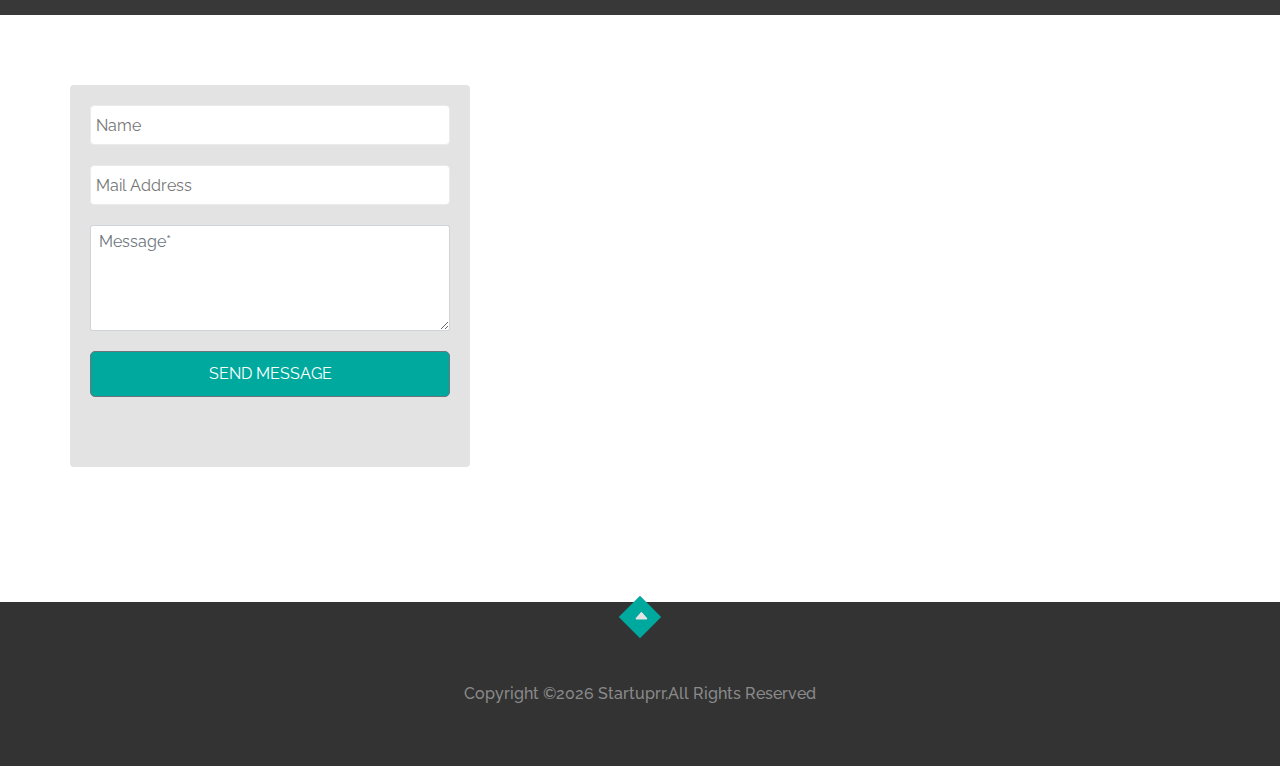
==== commit b6cee31f: "adding icon and clear some details" ====
--- a/public_html/index.html
+++ b/public_html/index.html
@@ -229,12 +229,12 @@
 
                         <div class="col-12 mb-5 col-md-7   ">
                             <article class="features-item" >
-                                <div class="features-data">
-                                    <div>
-                                        <span> <a>  
-                                                <img src="img/misfit.png" alt=""/>
-                                            </a>
-                                        </span>
+                                <div class="features-data align-items-center">
+                                    <div>
+                                        <svg width="1em" height="1em" viewBox="0 0 16 16" class="bi bi-display" fill="currentColor" xmlns="http://www.w3.org/2000/svg">
+                                          <path d="M5.75 13.5c.167-.333.25-.833.25-1.5h4c0 .667.083 1.167.25 1.5H11a.5.5 0 0 1 0 1H5a.5.5 0 0 1 0-1h.75z"/>
+                                          <path fill-rule="evenodd" d="M13.991 3H2c-.325 0-.502.078-.602.145a.758.758 0 0 0-.254.302A1.46 1.46 0 0 0 1 4.01V10c0 .325.078.502.145.602.07.105.17.188.302.254a1.464 1.464 0 0 0 .538.143L2.01 11H14c.325 0 .502-.078.602-.145a.758.758 0 0 0 .254-.302 1.464 1.464 0 0 0 .143-.538L15 9.99V4c0-.325-.078-.502-.145-.602a.757.757 0 0 0-.302-.254A1.46 1.46 0 0 0 13.99 3zM14 2H2C0 2 0 4 0 4v6c0 2 2 2 2 2h12c2 0 2-2 2-2V4c0-2-2-2-2-2z"/>
+                                       </svg>
                                     </div>
                                     <div>
                                         <h6 class="text-uppercase ">easy customization</h6>
@@ -249,7 +249,7 @@
 
                         <div class="col-12 mb-5 col-md-7   ">
                             <article class="features-item" >
-                                <div class="features-data">
+                                <div class="features-data align-items-center">
                                     <div>
                                         <svg width="1em" height="1em" viewBox="0 0 16 16" class="bi bi-star-fill" fill="currentColor" xmlns="http://www.w3.org/2000/svg">
                                           <path d="M3.612 15.443c-.386.198-.824-.149-.746-.592l.83-4.73L.173 6.765c-.329-.314-.158-.888.283-.95l4.898-.696L7.538.792c.197-.39.73-.39.927 0l2.184 4.327 4.898.696c.441.062.612.636.283.95l-3.523 3.356.83 4.73c.078.443-.36.79-.746.592L8 13.187l-4.389 2.256z"/>
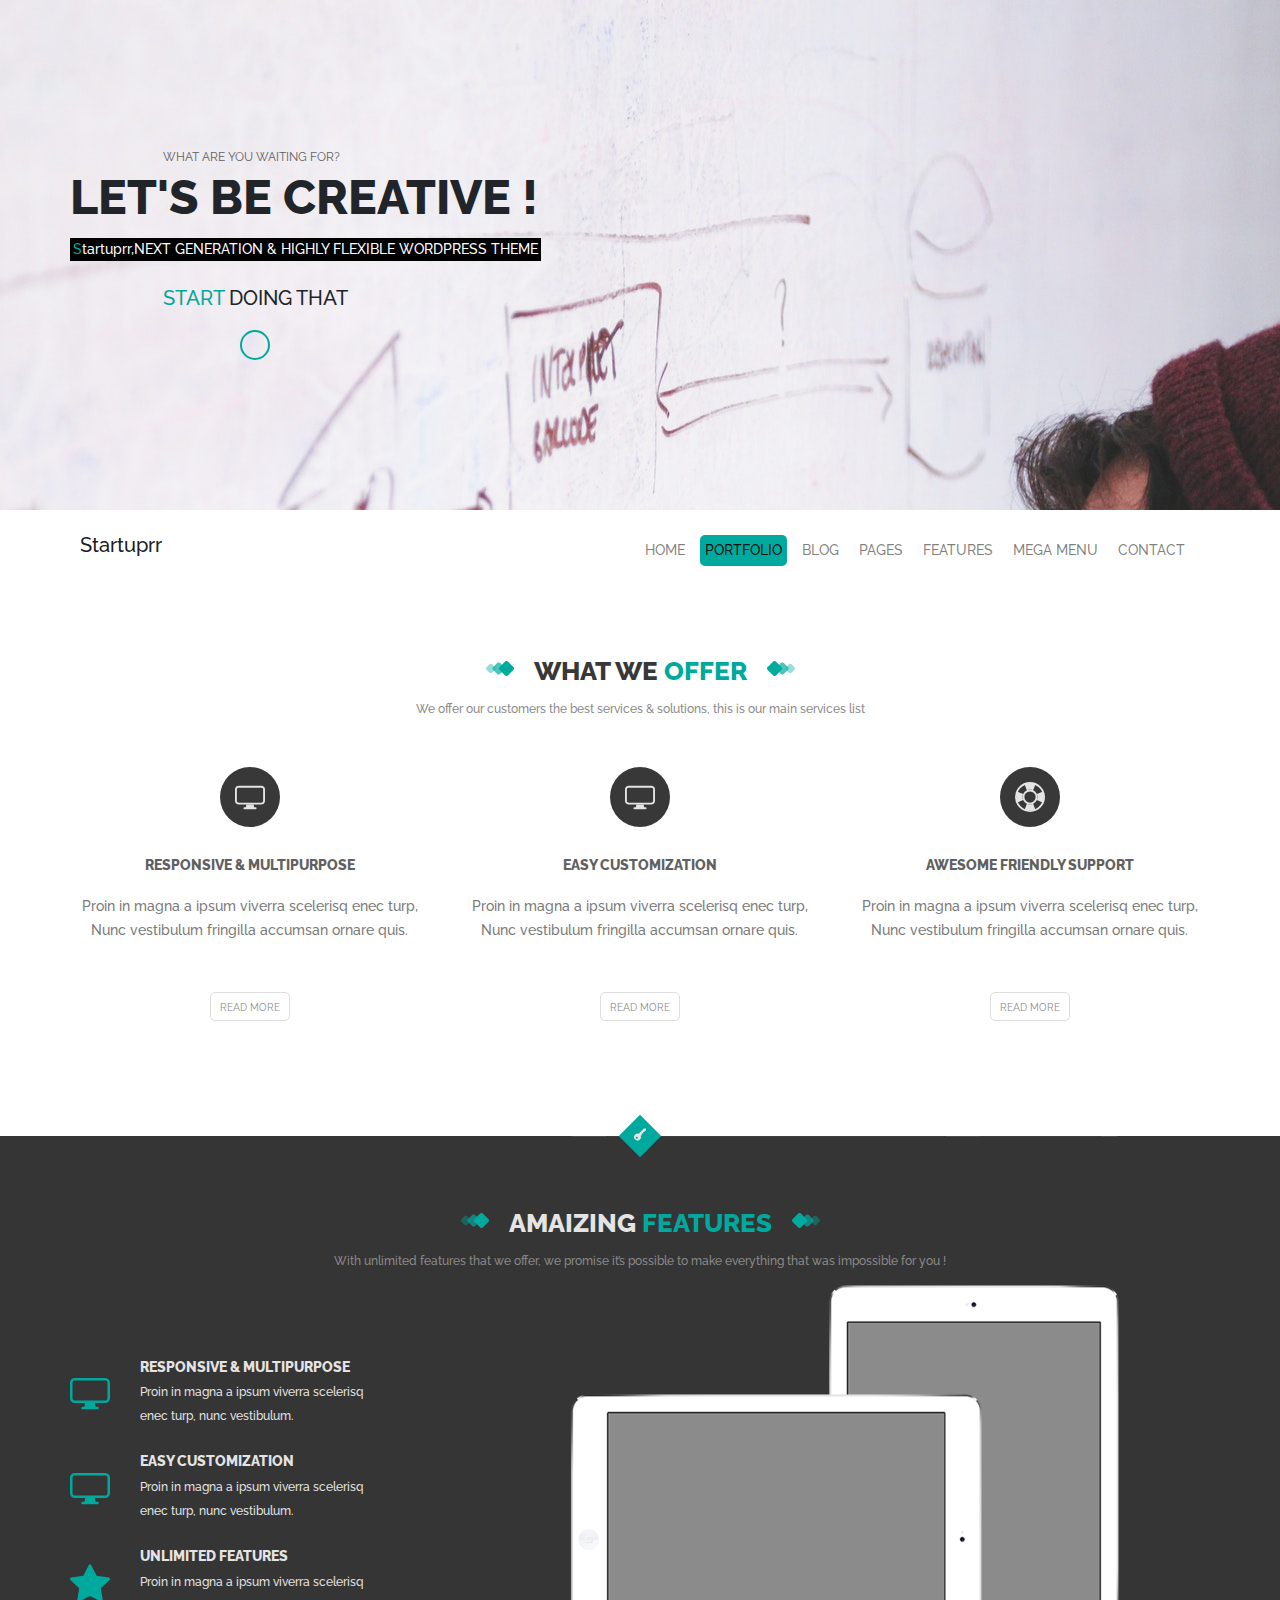
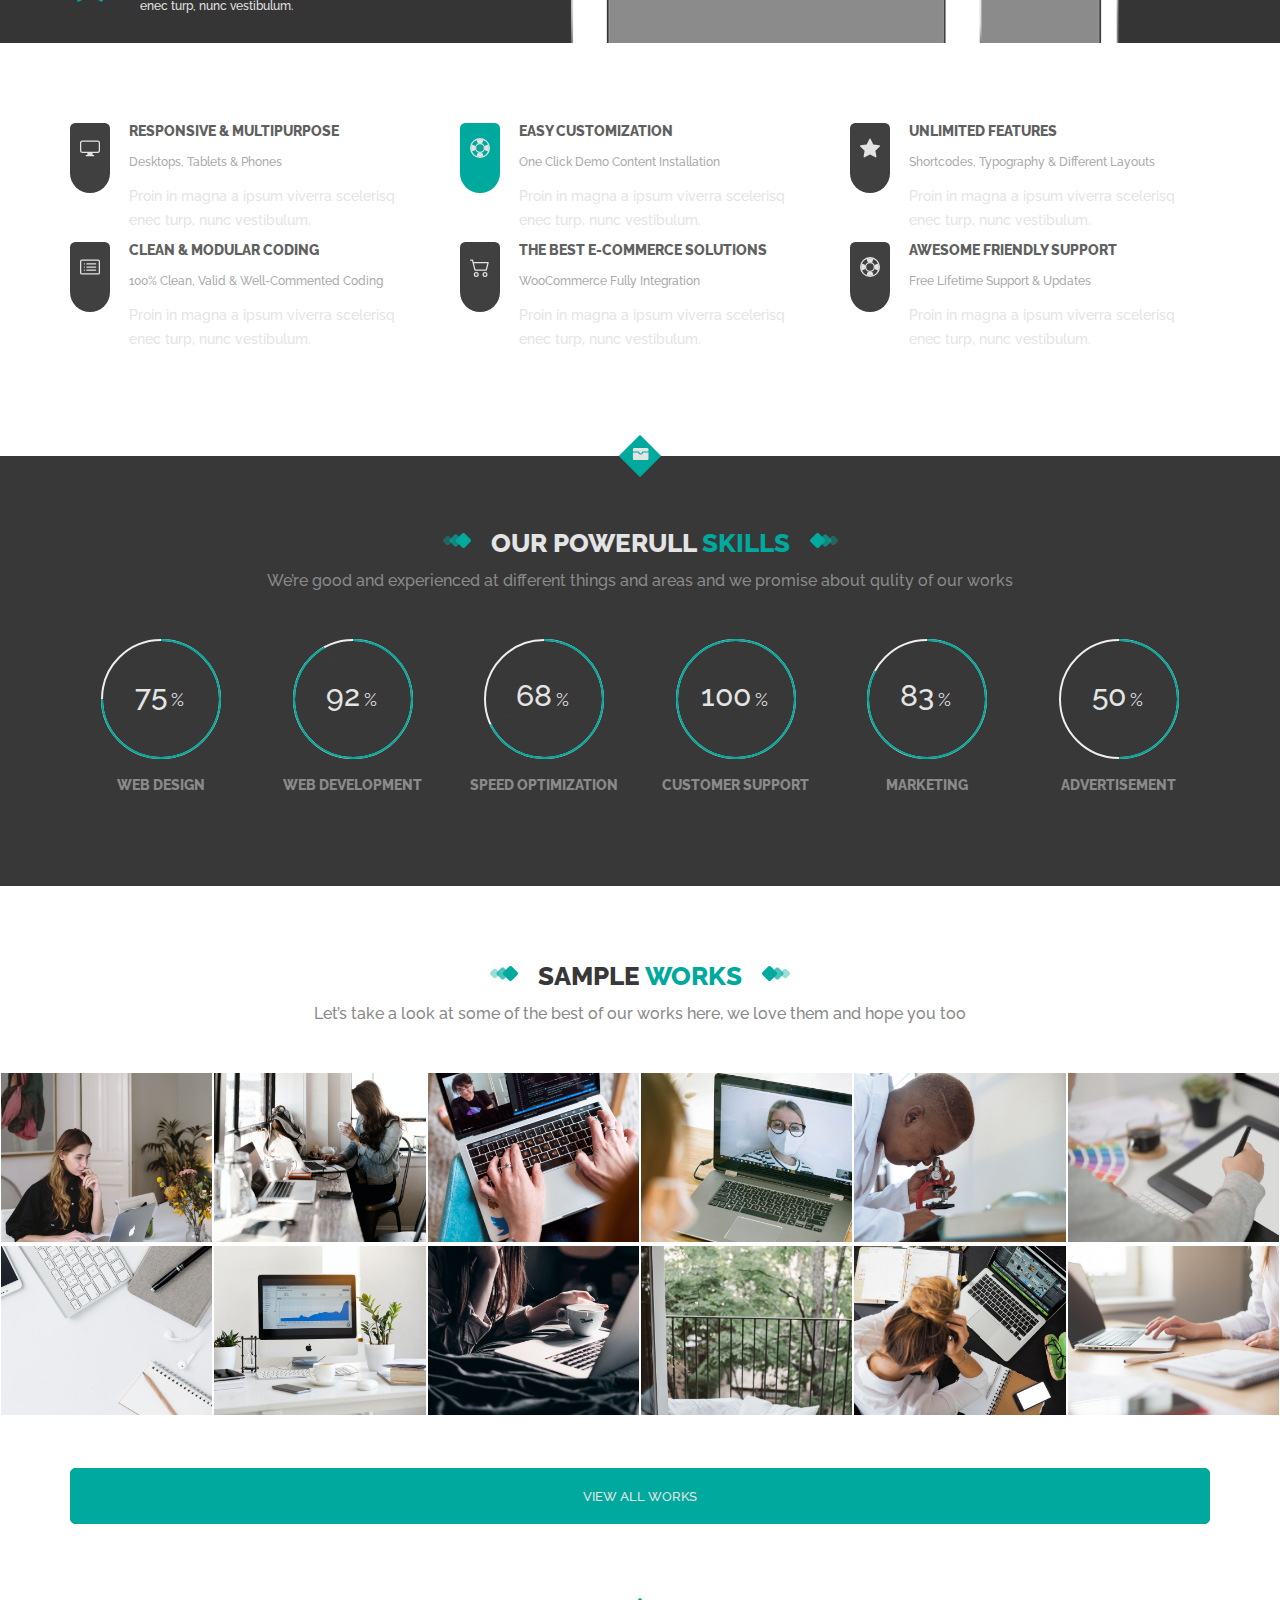
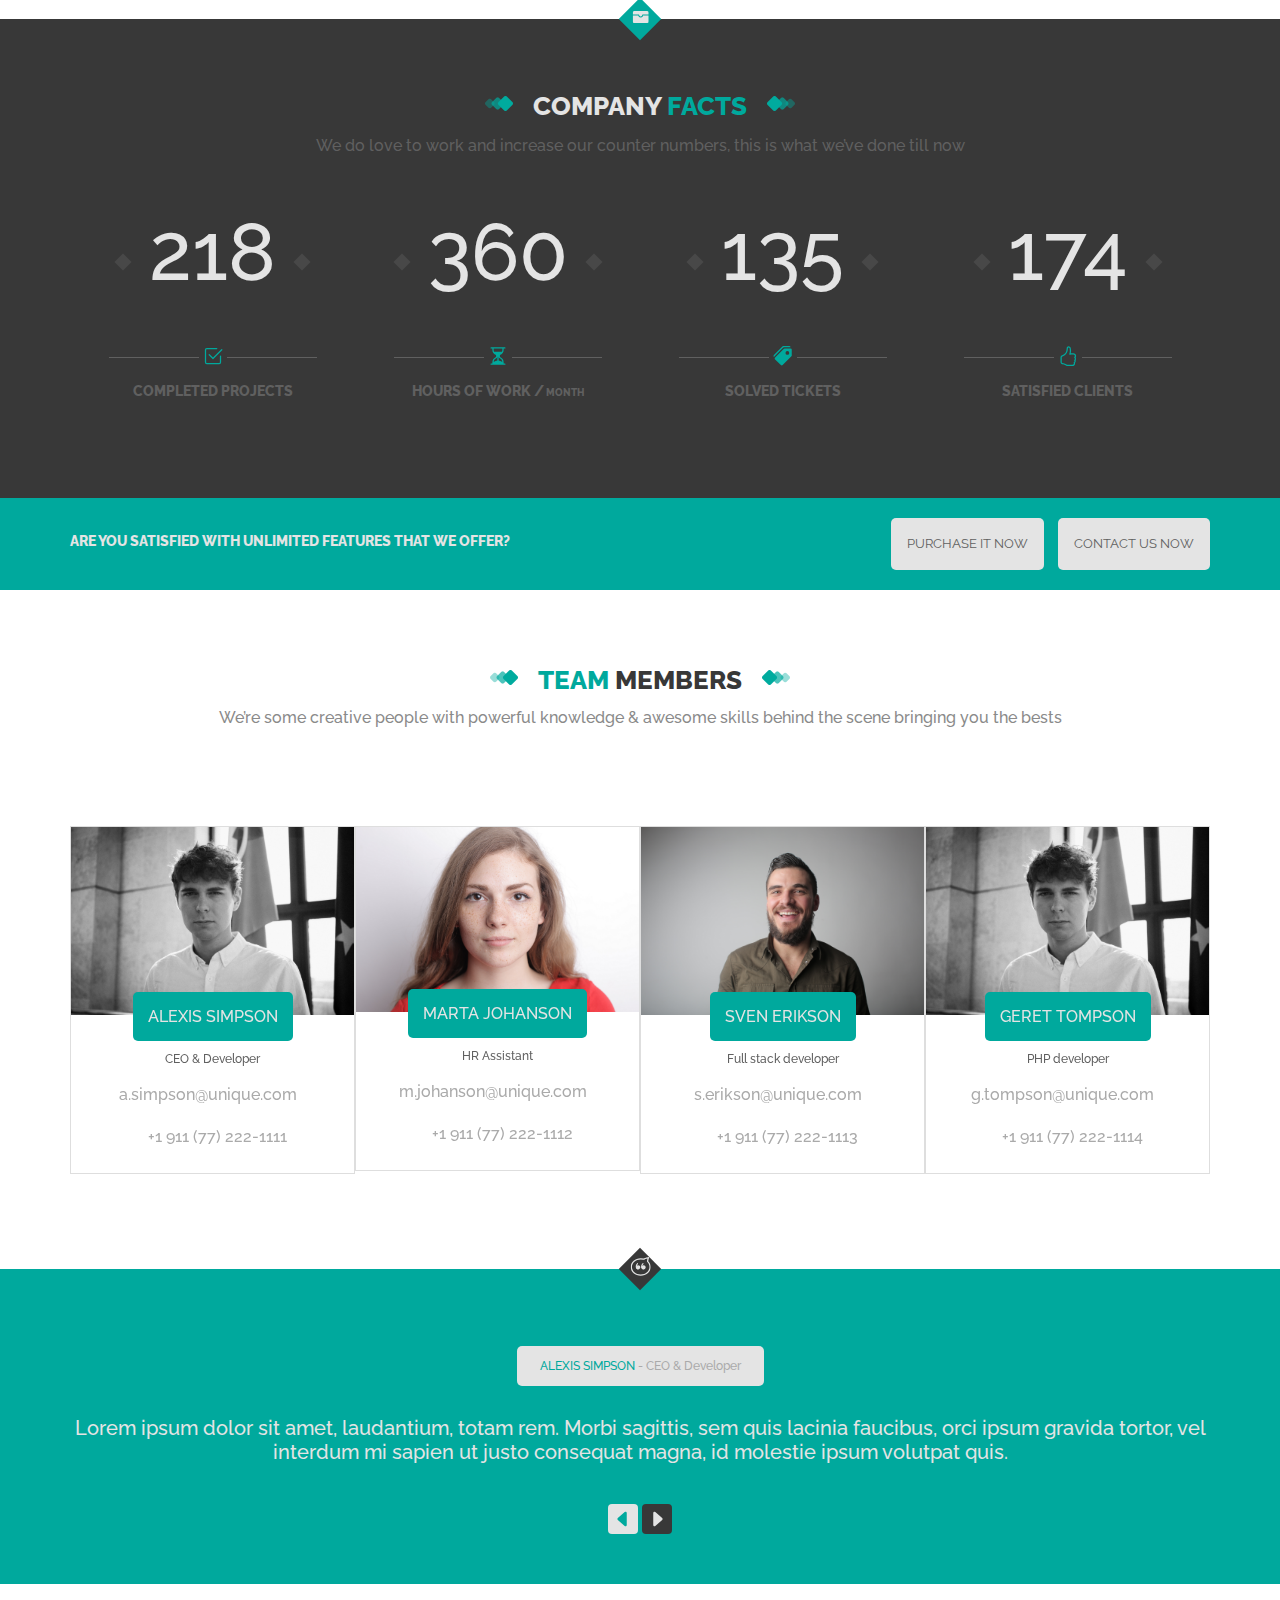
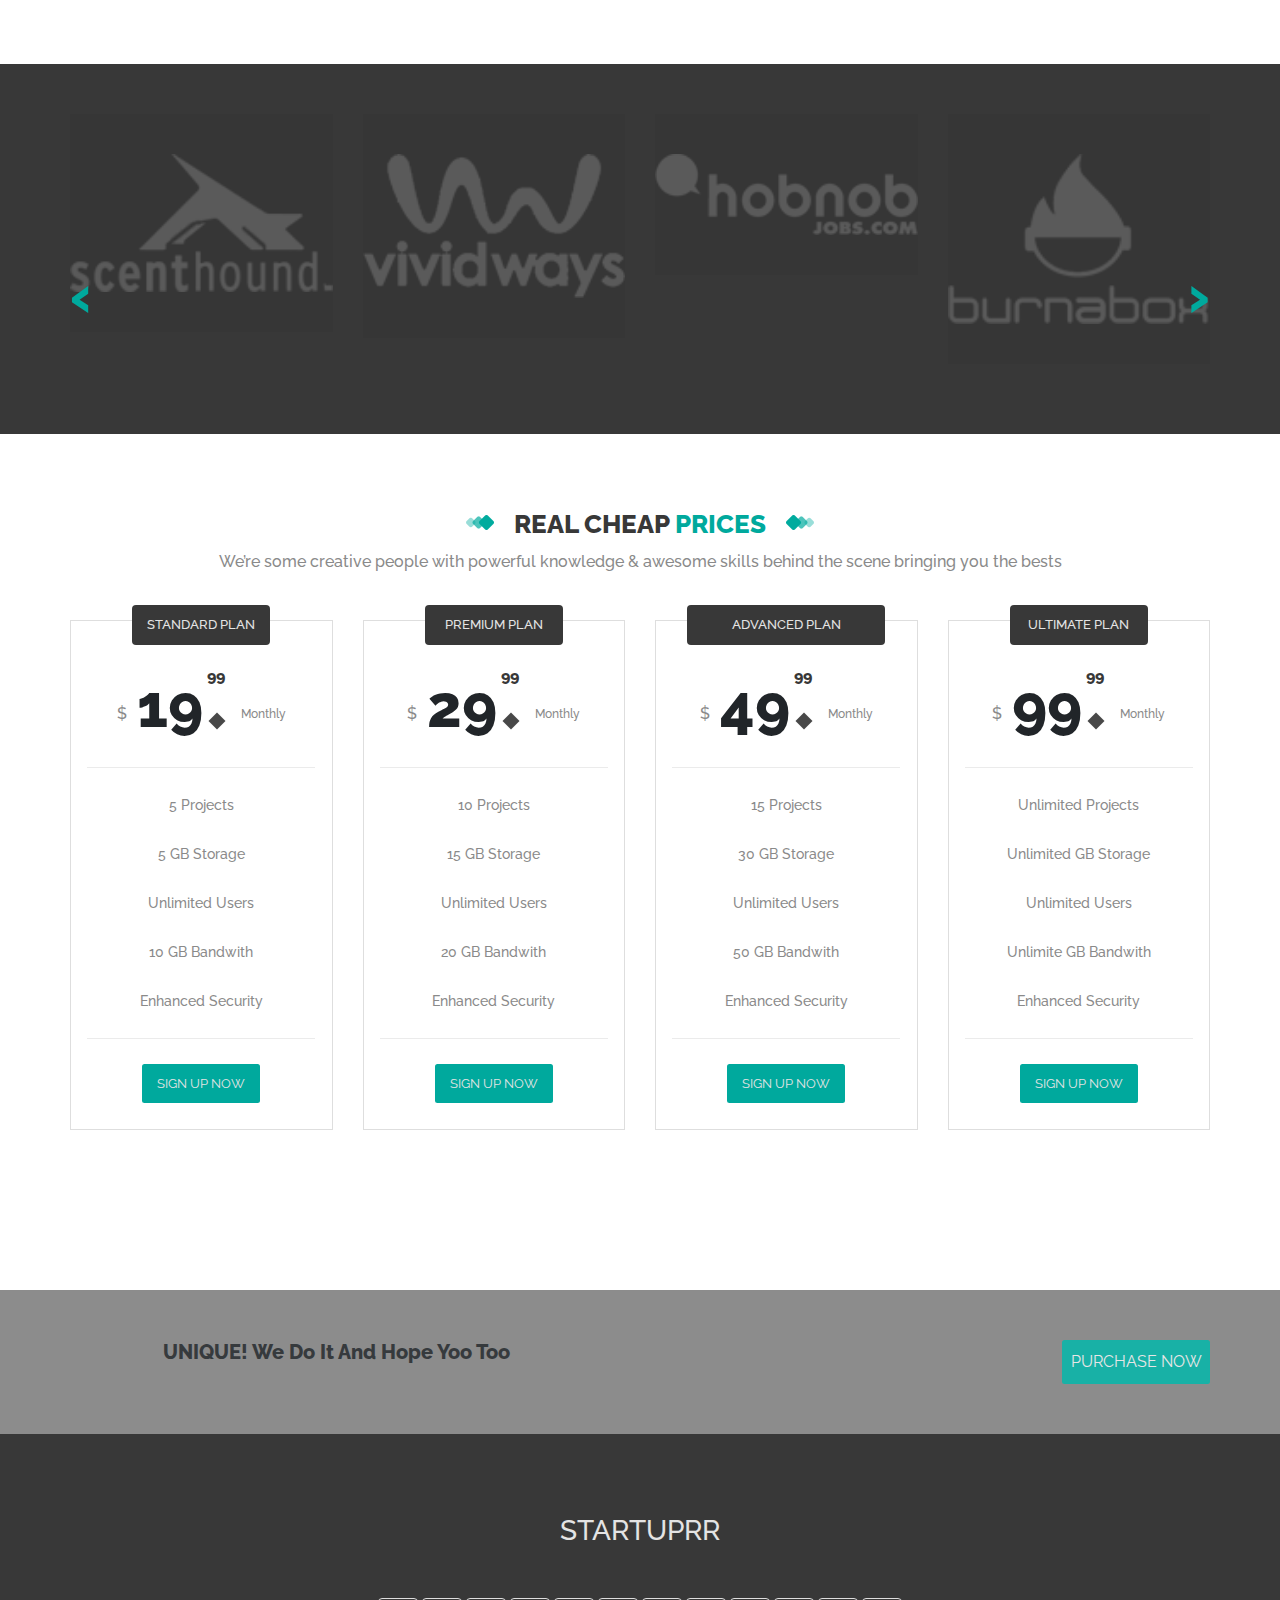
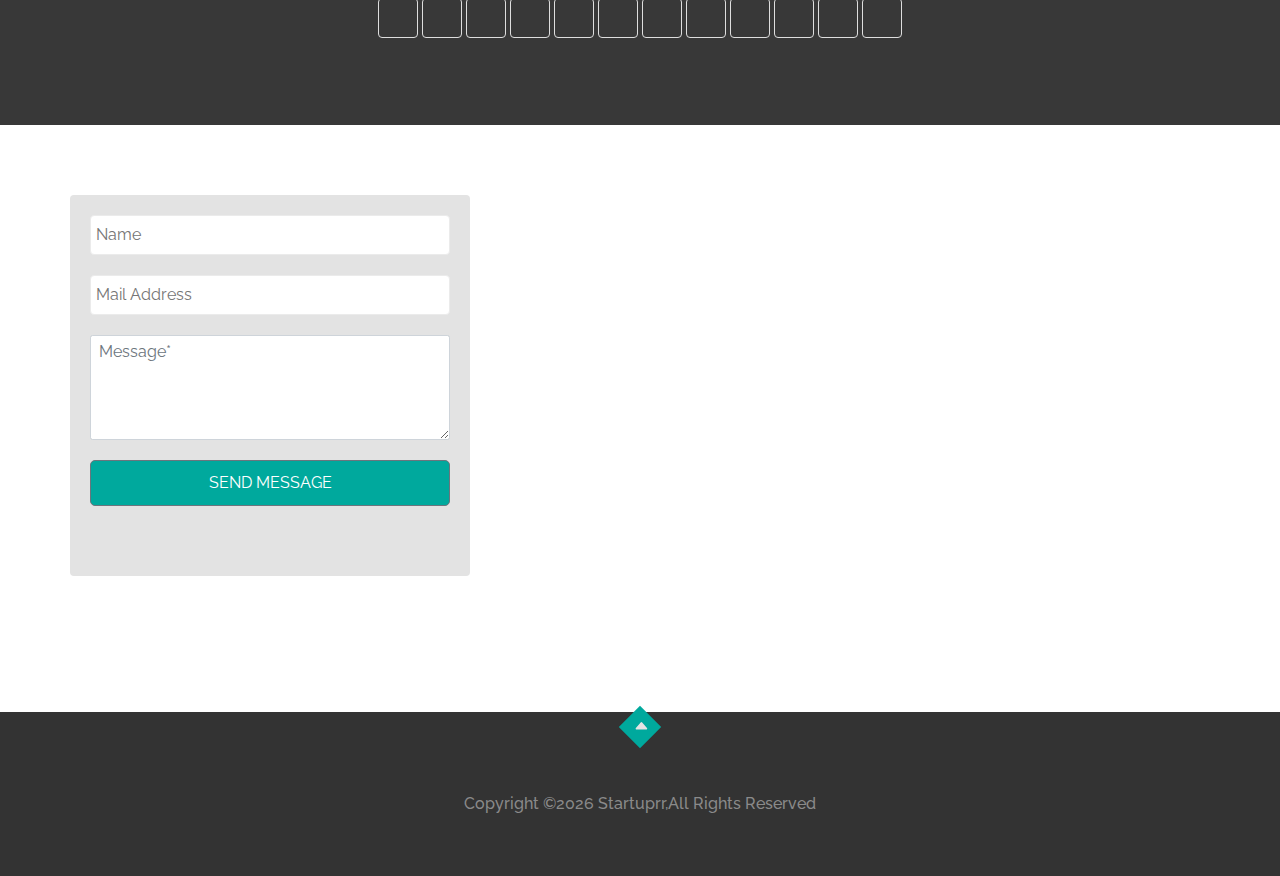
==== commit fdb39e02: "completed with owl-carousel" ====
--- a/public_html/index.html
+++ b/public_html/index.html
@@ -28,7 +28,11 @@
 
 
         <!--CSS FILES-->
-        
+
+        <link href="css/owl.carousel.min.css" rel="stylesheet" type="text/css"/>
+        <link href="css/owl.theme.default.min.css" rel="stylesheet" type="text/css"/>
+
+
 
         <link href="css/theme.css" rel="stylesheet" type="text/css"/>
 
@@ -129,8 +133,8 @@
                             <article class="offer-item">
                                 <div class="offer-item-icon">
                                     <svg width="1em" height="1em" viewBox="0 0 16 16" class="bi bi-display" fill="currentColor" xmlns="http://www.w3.org/2000/svg">
-                                       <path d="M5.75 13.5c.167-.333.25-.833.25-1.5h4c0 .667.083 1.167.25 1.5H11a.5.5 0 0 1 0 1H5a.5.5 0 0 1 0-1h.75z"/>
-                                       <path fill-rule="evenodd" d="M13.991 3H2c-.325 0-.502.078-.602.145a.758.758 0 0 0-.254.302A1.46 1.46 0 0 0 1 4.01V10c0 .325.078.502.145.602.07.105.17.188.302.254a1.464 1.464 0 0 0 .538.143L2.01 11H14c.325 0 .502-.078.602-.145a.758.758 0 0 0 .254-.302 1.464 1.464 0 0 0 .143-.538L15 9.99V4c0-.325-.078-.502-.145-.602a.757.757 0 0 0-.302-.254A1.46 1.46 0 0 0 13.99 3zM14 2H2C0 2 0 4 0 4v6c0 2 2 2 2 2h12c2 0 2-2 2-2V4c0-2-2-2-2-2z"/>
+                                    <path d="M5.75 13.5c.167-.333.25-.833.25-1.5h4c0 .667.083 1.167.25 1.5H11a.5.5 0 0 1 0 1H5a.5.5 0 0 1 0-1h.75z"/>
+                                    <path fill-rule="evenodd" d="M13.991 3H2c-.325 0-.502.078-.602.145a.758.758 0 0 0-.254.302A1.46 1.46 0 0 0 1 4.01V10c0 .325.078.502.145.602.07.105.17.188.302.254a1.464 1.464 0 0 0 .538.143L2.01 11H14c.325 0 .502-.078.602-.145a.758.758 0 0 0 .254-.302 1.464 1.464 0 0 0 .143-.538L15 9.99V4c0-.325-.078-.502-.145-.602a.757.757 0 0 0-.302-.254A1.46 1.46 0 0 0 13.99 3zM14 2H2C0 2 0 4 0 4v6c0 2 2 2 2 2h12c2 0 2-2 2-2V4c0-2-2-2-2-2z"/>
                                     </svg>
                                 </div>
                                 <h6 class="offer-item-title">responsive & multipurpose</h6>
@@ -146,8 +150,8 @@
                             <article class="offer-item">
                                 <div class="offer-item-icon">
                                     <svg width="1em" height="1em" viewBox="0 0 16 16" class="bi bi-display" fill="currentColor" xmlns="http://www.w3.org/2000/svg">
-                                       <path d="M5.75 13.5c.167-.333.25-.833.25-1.5h4c0 .667.083 1.167.25 1.5H11a.5.5 0 0 1 0 1H5a.5.5 0 0 1 0-1h.75z"/>
-                                       <path fill-rule="evenodd" d="M13.991 3H2c-.325 0-.502.078-.602.145a.758.758 0 0 0-.254.302A1.46 1.46 0 0 0 1 4.01V10c0 .325.078.502.145.602.07.105.17.188.302.254a1.464 1.464 0 0 0 .538.143L2.01 11H14c.325 0 .502-.078.602-.145a.758.758 0 0 0 .254-.302 1.464 1.464 0 0 0 .143-.538L15 9.99V4c0-.325-.078-.502-.145-.602a.757.757 0 0 0-.302-.254A1.46 1.46 0 0 0 13.99 3zM14 2H2C0 2 0 4 0 4v6c0 2 2 2 2 2h12c2 0 2-2 2-2V4c0-2-2-2-2-2z"/>
+                                    <path d="M5.75 13.5c.167-.333.25-.833.25-1.5h4c0 .667.083 1.167.25 1.5H11a.5.5 0 0 1 0 1H5a.5.5 0 0 1 0-1h.75z"/>
+                                    <path fill-rule="evenodd" d="M13.991 3H2c-.325 0-.502.078-.602.145a.758.758 0 0 0-.254.302A1.46 1.46 0 0 0 1 4.01V10c0 .325.078.502.145.602.07.105.17.188.302.254a1.464 1.464 0 0 0 .538.143L2.01 11H14c.325 0 .502-.078.602-.145a.758.758 0 0 0 .254-.302 1.464 1.464 0 0 0 .143-.538L15 9.99V4c0-.325-.078-.502-.145-.602a.757.757 0 0 0-.302-.254A1.46 1.46 0 0 0 13.99 3zM14 2H2C0 2 0 4 0 4v6c0 2 2 2 2 2h12c2 0 2-2 2-2V4c0-2-2-2-2-2z"/>
                                     </svg>
                                 </div>
                                 <h6 class="offer-item-title">easy customization</h6>
@@ -163,9 +167,9 @@
                             <article class="offer-item">
                                 <div class="offer-item-icon">
                                     <svg width="1em" height="1em" viewBox="0 0 16 16" class="bi bi-life-preserver" fill="currentColor" xmlns="http://www.w3.org/2000/svg">
-                                          <path fill-rule="evenodd" d="M8 15A7 7 0 1 0 8 1a7 7 0 0 0 0 14zm0 1A8 8 0 1 0 8 0a8 8 0 0 0 0 16z"/>
-                                          <path fill-rule="evenodd" d="M8 11a3 3 0 1 0 0-6 3 3 0 0 0 0 6zm0 1a4 4 0 1 0 0-8 4 4 0 0 0 0 8z"/>
-                                          <path d="M11.642 6.343L15 5v6l-3.358-1.343A3.99 3.99 0 0 0 12 8a3.99 3.99 0 0 0-.358-1.657zM9.657 4.358L11 1H5l1.343 3.358A3.985 3.985 0 0 1 8 4c.59 0 1.152.128 1.657.358zM4.358 6.343L1 5v6l3.358-1.343A3.985 3.985 0 0 1 4 8c0-.59.128-1.152.358-1.657zm1.985 5.299L5 15h6l-1.343-3.358A3.984 3.984 0 0 1 8 12a3.99 3.99 0 0 1-1.657-.358z"/>
+                                    <path fill-rule="evenodd" d="M8 15A7 7 0 1 0 8 1a7 7 0 0 0 0 14zm0 1A8 8 0 1 0 8 0a8 8 0 0 0 0 16z"/>
+                                    <path fill-rule="evenodd" d="M8 11a3 3 0 1 0 0-6 3 3 0 0 0 0 6zm0 1a4 4 0 1 0 0-8 4 4 0 0 0 0 8z"/>
+                                    <path d="M11.642 6.343L15 5v6l-3.358-1.343A3.99 3.99 0 0 0 12 8a3.99 3.99 0 0 0-.358-1.657zM9.657 4.358L11 1H5l1.343 3.358A3.985 3.985 0 0 1 8 4c.59 0 1.152.128 1.657.358zM4.358 6.343L1 5v6l3.358-1.343A3.985 3.985 0 0 1 4 8c0-.59.128-1.152.358-1.657zm1.985 5.299L5 15h6l-1.343-3.358A3.984 3.984 0 0 1 8 12a3.99 3.99 0 0 1-1.657-.358z"/>
                                     </svg>
                                 </div>
                                 <h6 class="offer-item-title">awesome friendly support</h6>
@@ -184,7 +188,7 @@
             <!--SECTION FEATURES START-->
             <div class="cubes key">
                 <svg width="1em" height="1em" viewBox="0 0 16 16" class="bi bi-key-fill" fill="currentColor" xmlns="http://www.w3.org/2000/svg">
-                 <path fill-rule="evenodd" d="M3.5 11.5a3.5 3.5 0 1 1 3.163-5H14L15.5 8 14 9.5l-1-1-1 1-1-1-1 1-1-1-1 1H6.663a3.5 3.5 0 0 1-3.163 2zM2.5 9a1 1 0 1 0 0-2 1 1 0 0 0 0 2z"/>
+                <path fill-rule="evenodd" d="M3.5 11.5a3.5 3.5 0 1 1 3.163-5H14L15.5 8 14 9.5l-1-1-1 1-1-1-1 1-1-1-1 1H6.663a3.5 3.5 0 0 1-3.163 2zM2.5 9a1 1 0 1 0 0-2 1 1 0 0 0 0 2z"/>
                 </svg>
             </div>
             <section class="features" id="features" style="background-image: url('img/mockup2.png'); transition: 1s linear height; transition-delay: 2s">
@@ -210,10 +214,10 @@
                             <article class="features-item" >
                                 <div class="features-data align-items-center">
                                     <div>
-                                       <svg width="1em" height="1em" viewBox="0 0 16 16" class="bi bi-display" fill="currentColor" xmlns="http://www.w3.org/2000/svg">
-                                          <path d="M5.75 13.5c.167-.333.25-.833.25-1.5h4c0 .667.083 1.167.25 1.5H11a.5.5 0 0 1 0 1H5a.5.5 0 0 1 0-1h.75z"/>
-                                          <path fill-rule="evenodd" d="M13.991 3H2c-.325 0-.502.078-.602.145a.758.758 0 0 0-.254.302A1.46 1.46 0 0 0 1 4.01V10c0 .325.078.502.145.602.07.105.17.188.302.254a1.464 1.464 0 0 0 .538.143L2.01 11H14c.325 0 .502-.078.602-.145a.758.758 0 0 0 .254-.302 1.464 1.464 0 0 0 .143-.538L15 9.99V4c0-.325-.078-.502-.145-.602a.757.757 0 0 0-.302-.254A1.46 1.46 0 0 0 13.99 3zM14 2H2C0 2 0 4 0 4v6c0 2 2 2 2 2h12c2 0 2-2 2-2V4c0-2-2-2-2-2z"/>
-                                       </svg>
+                                        <svg width="1em" height="1em" viewBox="0 0 16 16" class="bi bi-display" fill="currentColor" xmlns="http://www.w3.org/2000/svg">
+                                        <path d="M5.75 13.5c.167-.333.25-.833.25-1.5h4c0 .667.083 1.167.25 1.5H11a.5.5 0 0 1 0 1H5a.5.5 0 0 1 0-1h.75z"/>
+                                        <path fill-rule="evenodd" d="M13.991 3H2c-.325 0-.502.078-.602.145a.758.758 0 0 0-.254.302A1.46 1.46 0 0 0 1 4.01V10c0 .325.078.502.145.602.07.105.17.188.302.254a1.464 1.464 0 0 0 .538.143L2.01 11H14c.325 0 .502-.078.602-.145a.758.758 0 0 0 .254-.302 1.464 1.464 0 0 0 .143-.538L15 9.99V4c0-.325-.078-.502-.145-.602a.757.757 0 0 0-.302-.254A1.46 1.46 0 0 0 13.99 3zM14 2H2C0 2 0 4 0 4v6c0 2 2 2 2 2h12c2 0 2-2 2-2V4c0-2-2-2-2-2z"/>
+                                        </svg>
 
                                     </div>
                                     <div>
@@ -232,9 +236,9 @@
                                 <div class="features-data align-items-center">
                                     <div>
                                         <svg width="1em" height="1em" viewBox="0 0 16 16" class="bi bi-display" fill="currentColor" xmlns="http://www.w3.org/2000/svg">
-                                          <path d="M5.75 13.5c.167-.333.25-.833.25-1.5h4c0 .667.083 1.167.25 1.5H11a.5.5 0 0 1 0 1H5a.5.5 0 0 1 0-1h.75z"/>
-                                          <path fill-rule="evenodd" d="M13.991 3H2c-.325 0-.502.078-.602.145a.758.758 0 0 0-.254.302A1.46 1.46 0 0 0 1 4.01V10c0 .325.078.502.145.602.07.105.17.188.302.254a1.464 1.464 0 0 0 .538.143L2.01 11H14c.325 0 .502-.078.602-.145a.758.758 0 0 0 .254-.302 1.464 1.464 0 0 0 .143-.538L15 9.99V4c0-.325-.078-.502-.145-.602a.757.757 0 0 0-.302-.254A1.46 1.46 0 0 0 13.99 3zM14 2H2C0 2 0 4 0 4v6c0 2 2 2 2 2h12c2 0 2-2 2-2V4c0-2-2-2-2-2z"/>
-                                       </svg>
+                                        <path d="M5.75 13.5c.167-.333.25-.833.25-1.5h4c0 .667.083 1.167.25 1.5H11a.5.5 0 0 1 0 1H5a.5.5 0 0 1 0-1h.75z"/>
+                                        <path fill-rule="evenodd" d="M13.991 3H2c-.325 0-.502.078-.602.145a.758.758 0 0 0-.254.302A1.46 1.46 0 0 0 1 4.01V10c0 .325.078.502.145.602.07.105.17.188.302.254a1.464 1.464 0 0 0 .538.143L2.01 11H14c.325 0 .502-.078.602-.145a.758.758 0 0 0 .254-.302 1.464 1.464 0 0 0 .143-.538L15 9.99V4c0-.325-.078-.502-.145-.602a.757.757 0 0 0-.302-.254A1.46 1.46 0 0 0 13.99 3zM14 2H2C0 2 0 4 0 4v6c0 2 2 2 2 2h12c2 0 2-2 2-2V4c0-2-2-2-2-2z"/>
+                                        </svg>
                                     </div>
                                     <div>
                                         <h6 class="text-uppercase ">easy customization</h6>
@@ -252,7 +256,7 @@
                                 <div class="features-data align-items-center">
                                     <div>
                                         <svg width="1em" height="1em" viewBox="0 0 16 16" class="bi bi-star-fill" fill="currentColor" xmlns="http://www.w3.org/2000/svg">
-                                          <path d="M3.612 15.443c-.386.198-.824-.149-.746-.592l.83-4.73L.173 6.765c-.329-.314-.158-.888.283-.95l4.898-.696L7.538.792c.197-.39.73-.39.927 0l2.184 4.327 4.898.696c.441.062.612.636.283.95l-3.523 3.356.83 4.73c.078.443-.36.79-.746.592L8 13.187l-4.389 2.256z"/>
+                                        <path d="M3.612 15.443c-.386.198-.824-.149-.746-.592l.83-4.73L.173 6.765c-.329-.314-.158-.888.283-.95l4.898-.696L7.538.792c.197-.39.73-.39.927 0l2.184 4.327 4.898.696c.441.062.612.636.283.95l-3.523 3.356.83 4.73c.078.443-.36.79-.746.592L8 13.187l-4.389 2.256z"/>
                                         </svg>
 
                                     </div>
@@ -281,10 +285,10 @@
                             <article class="features-item" >
                                 <div class="features-data d-flex  text-left">
                                     <div>
-                                       <div class="features-icon">
+                                        <div class="features-icon">
                                             <svg width="1em" height="1em" viewBox="0 0 16 16" class="bi bi-display" fill="currentColor" xmlns="http://www.w3.org/2000/svg">
-                                              <path d="M5.75 13.5c.167-.333.25-.833.25-1.5h4c0 .667.083 1.167.25 1.5H11a.5.5 0 0 1 0 1H5a.5.5 0 0 1 0-1h.75z"/>
-                                              <path fill-rule="evenodd" d="M13.991 3H2c-.325 0-.502.078-.602.145a.758.758 0 0 0-.254.302A1.46 1.46 0 0 0 1 4.01V10c0 .325.078.502.145.602.07.105.17.188.302.254a1.464 1.464 0 0 0 .538.143L2.01 11H14c.325 0 .502-.078.602-.145a.758.758 0 0 0 .254-.302 1.464 1.464 0 0 0 .143-.538L15 9.99V4c0-.325-.078-.502-.145-.602a.757.757 0 0 0-.302-.254A1.46 1.46 0 0 0 13.99 3zM14 2H2C0 2 0 4 0 4v6c0 2 2 2 2 2h12c2 0 2-2 2-2V4c0-2-2-2-2-2z"/>
+                                            <path d="M5.75 13.5c.167-.333.25-.833.25-1.5h4c0 .667.083 1.167.25 1.5H11a.5.5 0 0 1 0 1H5a.5.5 0 0 1 0-1h.75z"/>
+                                            <path fill-rule="evenodd" d="M13.991 3H2c-.325 0-.502.078-.602.145a.758.758 0 0 0-.254.302A1.46 1.46 0 0 0 1 4.01V10c0 .325.078.502.145.602.07.105.17.188.302.254a1.464 1.464 0 0 0 .538.143L2.01 11H14c.325 0 .502-.078.602-.145a.758.758 0 0 0 .254-.302 1.464 1.464 0 0 0 .143-.538L15 9.99V4c0-.325-.078-.502-.145-.602a.757.757 0 0 0-.302-.254A1.46 1.46 0 0 0 13.99 3zM14 2H2C0 2 0 4 0 4v6c0 2 2 2 2 2h12c2 0 2-2 2-2V4c0-2-2-2-2-2z"/>
                                             </svg>
                                         </div>
 
@@ -307,9 +311,9 @@
                                     <div>
                                         <div class="features-icon second">
                                             <svg width="1em" height="1em" viewBox="0 0 16 16" class="bi bi-life-preserver" fill="currentColor" xmlns="http://www.w3.org/2000/svg">
-                                               <path fill-rule="evenodd" d="M8 15A7 7 0 1 0 8 1a7 7 0 0 0 0 14zm0 1A8 8 0 1 0 8 0a8 8 0 0 0 0 16z"/>
-                                               <path fill-rule="evenodd" d="M8 11a3 3 0 1 0 0-6 3 3 0 0 0 0 6zm0 1a4 4 0 1 0 0-8 4 4 0 0 0 0 8z"/>
-                                               <path d="M11.642 6.343L15 5v6l-3.358-1.343A3.99 3.99 0 0 0 12 8a3.99 3.99 0 0 0-.358-1.657zM9.657 4.358L11 1H5l1.343 3.358A3.985 3.985 0 0 1 8 4c.59 0 1.152.128 1.657.358zM4.358 6.343L1 5v6l3.358-1.343A3.985 3.985 0 0 1 4 8c0-.59.128-1.152.358-1.657zm1.985 5.299L5 15h6l-1.343-3.358A3.984 3.984 0 0 1 8 12a3.99 3.99 0 0 1-1.657-.358z"/>
+                                            <path fill-rule="evenodd" d="M8 15A7 7 0 1 0 8 1a7 7 0 0 0 0 14zm0 1A8 8 0 1 0 8 0a8 8 0 0 0 0 16z"/>
+                                            <path fill-rule="evenodd" d="M8 11a3 3 0 1 0 0-6 3 3 0 0 0 0 6zm0 1a4 4 0 1 0 0-8 4 4 0 0 0 0 8z"/>
+                                            <path d="M11.642 6.343L15 5v6l-3.358-1.343A3.99 3.99 0 0 0 12 8a3.99 3.99 0 0 0-.358-1.657zM9.657 4.358L11 1H5l1.343 3.358A3.985 3.985 0 0 1 8 4c.59 0 1.152.128 1.657.358zM4.358 6.343L1 5v6l3.358-1.343A3.985 3.985 0 0 1 4 8c0-.59.128-1.152.358-1.657zm1.985 5.299L5 15h6l-1.343-3.358A3.984 3.984 0 0 1 8 12a3.99 3.99 0 0 1-1.657-.358z"/>
                                             </svg>
                                         </div>
 
@@ -330,9 +334,9 @@
                             <article class="features-item" >
                                 <div class="features-data d-flex  text-left">
                                     <div>
-                                       <div class="features-icon">
+                                        <div class="features-icon">
                                             <svg width="1em" height="1em" viewBox="0 0 16 16" class="bi bi-star-fill" fill="currentColor" xmlns="http://www.w3.org/2000/svg">
-                                              <path d="M3.612 15.443c-.386.198-.824-.149-.746-.592l.83-4.73L.173 6.765c-.329-.314-.158-.888.283-.95l4.898-.696L7.538.792c.197-.39.73-.39.927 0l2.184 4.327 4.898.696c.441.062.612.636.283.95l-3.523 3.356.83 4.73c.078.443-.36.79-.746.592L8 13.187l-4.389 2.256z"/>
+                                            <path d="M3.612 15.443c-.386.198-.824-.149-.746-.592l.83-4.73L.173 6.765c-.329-.314-.158-.888.283-.95l4.898-.696L7.538.792c.197-.39.73-.39.927 0l2.184 4.327 4.898.696c.441.062.612.636.283.95l-3.523 3.356.83 4.73c.078.443-.36.79-.746.592L8 13.187l-4.389 2.256z"/>
                                             </svg>
                                         </div>
 
@@ -355,12 +359,12 @@
                                     <div>
                                         <div class="features-icon">
                                             <svg width="1em" height="1em" viewBox="0 0 16 16" class="bi bi-card-list" fill="currentColor" xmlns="http://www.w3.org/2000/svg">
-                                                 <path fill-rule="evenodd" d="M14.5 3h-13a.5.5 0 0 0-.5.5v9a.5.5 0 0 0 .5.5h13a.5.5 0 0 0 .5-.5v-9a.5.5 0 0 0-.5-.5zm-13-1A1.5 1.5 0 0 0 0 3.5v9A1.5 1.5 0 0 0 1.5 14h13a1.5 1.5 0 0 0 1.5-1.5v-9A1.5 1.5 0 0 0 14.5 2h-13z"/>
-                                                 <path fill-rule="evenodd" d="M5 8a.5.5 0 0 1 .5-.5h7a.5.5 0 0 1 0 1h-7A.5.5 0 0 1 5 8zm0-2.5a.5.5 0 0 1 .5-.5h7a.5.5 0 0 1 0 1h-7a.5.5 0 0 1-.5-.5zm0 5a.5.5 0 0 1 .5-.5h7a.5.5 0 0 1 0 1h-7a.5.5 0 0 1-.5-.5z"/>
-                                                   <circle cx="3.5" cy="5.5" r=".5"/>
-                                                   <circle cx="3.5" cy="8" r=".5"/>
-                                                   <circle cx="3.5" cy="10.5" r=".5"/>
-                                             </svg>
+                                            <path fill-rule="evenodd" d="M14.5 3h-13a.5.5 0 0 0-.5.5v9a.5.5 0 0 0 .5.5h13a.5.5 0 0 0 .5-.5v-9a.5.5 0 0 0-.5-.5zm-13-1A1.5 1.5 0 0 0 0 3.5v9A1.5 1.5 0 0 0 1.5 14h13a1.5 1.5 0 0 0 1.5-1.5v-9A1.5 1.5 0 0 0 14.5 2h-13z"/>
+                                            <path fill-rule="evenodd" d="M5 8a.5.5 0 0 1 .5-.5h7a.5.5 0 0 1 0 1h-7A.5.5 0 0 1 5 8zm0-2.5a.5.5 0 0 1 .5-.5h7a.5.5 0 0 1 0 1h-7a.5.5 0 0 1-.5-.5zm0 5a.5.5 0 0 1 .5-.5h7a.5.5 0 0 1 0 1h-7a.5.5 0 0 1-.5-.5z"/>
+                                            <circle cx="3.5" cy="5.5" r=".5"/>
+                                            <circle cx="3.5" cy="8" r=".5"/>
+                                            <circle cx="3.5" cy="10.5" r=".5"/>
+                                            </svg>
                                         </div>
 
                                     </div>
@@ -382,7 +386,7 @@
                                     <div>
                                         <div class="features-icon">
                                             <svg width="1em" height="1em" viewBox="0 0 16 16" class="bi bi-cart2" fill="currentColor" xmlns="http://www.w3.org/2000/svg">
-                                              <path fill-rule="evenodd" d="M0 2.5A.5.5 0 0 1 .5 2H2a.5.5 0 0 1 .485.379L2.89 4H14.5a.5.5 0 0 1 .485.621l-1.5 6A.5.5 0 0 1 13 11H4a.5.5 0 0 1-.485-.379L1.61 3H.5a.5.5 0 0 1-.5-.5zM3.14 5l1.25 5h8.22l1.25-5H3.14zM5 13a1 1 0 1 0 0 2 1 1 0 0 0 0-2zm-2 1a2 2 0 1 1 4 0 2 2 0 0 1-4 0zm9-1a1 1 0 1 0 0 2 1 1 0 0 0 0-2zm-2 1a2 2 0 1 1 4 0 2 2 0 0 1-4 0z"/>
+                                            <path fill-rule="evenodd" d="M0 2.5A.5.5 0 0 1 .5 2H2a.5.5 0 0 1 .485.379L2.89 4H14.5a.5.5 0 0 1 .485.621l-1.5 6A.5.5 0 0 1 13 11H4a.5.5 0 0 1-.485-.379L1.61 3H.5a.5.5 0 0 1-.5-.5zM3.14 5l1.25 5h8.22l1.25-5H3.14zM5 13a1 1 0 1 0 0 2 1 1 0 0 0 0-2zm-2 1a2 2 0 1 1 4 0 2 2 0 0 1-4 0zm9-1a1 1 0 1 0 0 2 1 1 0 0 0 0-2zm-2 1a2 2 0 1 1 4 0 2 2 0 0 1-4 0z"/>
                                             </svg>
                                         </div>
 
@@ -405,9 +409,9 @@
                                     <div >
                                         <div class="features-icon">
                                             <svg width="1em" height="1em" viewBox="0 0 16 16" class="bi bi-life-preserver" fill="currentColor" xmlns="http://www.w3.org/2000/svg">
-                                               <path fill-rule="evenodd" d="M8 15A7 7 0 1 0 8 1a7 7 0 0 0 0 14zm0 1A8 8 0 1 0 8 0a8 8 0 0 0 0 16z"/>
-                                               <path fill-rule="evenodd" d="M8 11a3 3 0 1 0 0-6 3 3 0 0 0 0 6zm0 1a4 4 0 1 0 0-8 4 4 0 0 0 0 8z"/>
-                                               <path d="M11.642 6.343L15 5v6l-3.358-1.343A3.99 3.99 0 0 0 12 8a3.99 3.99 0 0 0-.358-1.657zM9.657 4.358L11 1H5l1.343 3.358A3.985 3.985 0 0 1 8 4c.59 0 1.152.128 1.657.358zM4.358 6.343L1 5v6l3.358-1.343A3.985 3.985 0 0 1 4 8c0-.59.128-1.152.358-1.657zm1.985 5.299L5 15h6l-1.343-3.358A3.984 3.984 0 0 1 8 12a3.99 3.99 0 0 1-1.657-.358z"/>
+                                            <path fill-rule="evenodd" d="M8 15A7 7 0 1 0 8 1a7 7 0 0 0 0 14zm0 1A8 8 0 1 0 8 0a8 8 0 0 0 0 16z"/>
+                                            <path fill-rule="evenodd" d="M8 11a3 3 0 1 0 0-6 3 3 0 0 0 0 6zm0 1a4 4 0 1 0 0-8 4 4 0 0 0 0 8z"/>
+                                            <path d="M11.642 6.343L15 5v6l-3.358-1.343A3.99 3.99 0 0 0 12 8a3.99 3.99 0 0 0-.358-1.657zM9.657 4.358L11 1H5l1.343 3.358A3.985 3.985 0 0 1 8 4c.59 0 1.152.128 1.657.358zM4.358 6.343L1 5v6l3.358-1.343A3.985 3.985 0 0 1 4 8c0-.59.128-1.152.358-1.657zm1.985 5.299L5 15h6l-1.343-3.358A3.984 3.984 0 0 1 8 12a3.99 3.99 0 0 1-1.657-.358z"/>
                                             </svg>
                                         </div>
 
@@ -429,12 +433,12 @@
             </section><!--SECTION FEATURES MENU END-->
 
             <!--SECTION SKILLS START-->
-           
+
             <div class="cubes wallet">
                 <svg width="1em" height="1em" viewBox="0 0 16 16" class="bi bi-wallet-fill" fill="currentColor" xmlns="http://www.w3.org/2000/svg">
-                  <path d="M1.5 2A1.5 1.5 0 0 0 0 3.5v2h6a.5.5 0 0 1 .5.5c0 .253.08.644.306.958.207.288.557.542 1.194.542.637 0 .987-.254 1.194-.542.226-.314.306-.705.306-.958a.5.5 0 0 1 .5-.5h6v-2A1.5 1.5 0 0 0 14.5 2h-13z"/>
-                  <path d="M16 6.5h-5.551a2.678 2.678 0 0 1-.443 1.042C9.613 8.088 8.963 8.5 8 8.5c-.963 0-1.613-.412-2.006-.958A2.679 2.679 0 0 1 5.551 6.5H0v6A1.5 1.5 0 0 0 1.5 14h13a1.5 1.5 0 0 0 1.5-1.5v-6z"/>
-                 </svg>
+                <path d="M1.5 2A1.5 1.5 0 0 0 0 3.5v2h6a.5.5 0 0 1 .5.5c0 .253.08.644.306.958.207.288.557.542 1.194.542.637 0 .987-.254 1.194-.542.226-.314.306-.705.306-.958a.5.5 0 0 1 .5-.5h6v-2A1.5 1.5 0 0 0 14.5 2h-13z"/>
+                <path d="M16 6.5h-5.551a2.678 2.678 0 0 1-.443 1.042C9.613 8.088 8.963 8.5 8 8.5c-.963 0-1.613-.412-2.006-.958A2.679 2.679 0 0 1 5.551 6.5H0v6A1.5 1.5 0 0 0 1.5 14h13a1.5 1.5 0 0 0 1.5-1.5v-6z"/>
+                </svg>
             </div>
             <section class="skills">
                 <div class="container">
@@ -455,108 +459,108 @@
                         </p>
                     </div>
                     <div class="wrapper d-flex justify-content-between">
-                        
-                          <div class="wrapper-item">
+
+                        <div class="wrapper-item">
                             <div class="progress mx-auto mb-4" data-value='75'>
-                               <span class="progress-left">
+                                <span class="progress-left">
                                     <span class="progress-bar "></span>
-                               </span>
+                                </span>
                                 <span class="progress-right">
-                                     <span class="progress-bar "></span>
+                                    <span class="progress-bar "></span>
                                 </span>
-                          <div class="progress-value w-100 h-100 rounded-circle d-flex align-items-center justify-content-center">
-                                 <div class="h2 ">75<sup class="small">%</sup></div>
-                                
-                           </div>
-                          
+                                <div class="progress-value w-100 h-100 rounded-circle d-flex align-items-center justify-content-center">
+                                    <div class="h2 ">75<sup class="small">%</sup></div>
+
+                                </div>
+
                             </div>
                             <h6>web design</h6>
                         </div>
-                       
-                         
+
+
 
                         <div class="wrapper-item">
                             <div class="progress mx-auto mb-4" data-value='92'>
-                               <span class="progress-left">
+                                <span class="progress-left">
                                     <span class="progress-bar "></span>
-                               </span>
+                                </span>
                                 <span class="progress-right">
-                                     <span class="progress-bar "></span>
+                                    <span class="progress-bar "></span>
                                 </span>
                                 <div class="progress-value w-100 h-100 rounded-circle d-flex align-items-center justify-content-center">
-                                   <div class="h2 ">92<sup class="small">%</sup></div>
-                                
-                                </div>
-                          
-                             </div>
+                                    <div class="h2 ">92<sup class="small">%</sup></div>
+
+                                </div>
+
+                            </div>
                             <h6>web development</h6>
                         </div>
 
                         <div class="wrapper-item">
                             <div class="progress mx-auto mb-4" data-value='68'>
-                               <span class="progress-left">
+                                <span class="progress-left">
                                     <span class="progress-bar "></span>
-                               </span>
+                                </span>
                                 <span class="progress-right">
-                                     <span class="progress-bar "></span>
+                                    <span class="progress-bar "></span>
                                 </span>
                                 <div class="progress-value w-100 h-100 rounded-circle d-flex align-items-center justify-content-center">
-                                   <div class="h2 ">68<sup class="small">%</sup></div>
-                                
-                                </div>
-                          
-                             </div>
+                                    <div class="h2 ">68<sup class="small">%</sup></div>
+
+                                </div>
+
+                            </div>
                             <h6>speed optimization</h6>
                         </div>
 
                         <div class="wrapper-item">
                             <div class="progress mx-auto mb-4" data-value='100'>
-                               <span class="progress-left">
+                                <span class="progress-left">
                                     <span class="progress-bar "></span>
-                               </span>
+                                </span>
                                 <span class="progress-right">
-                                     <span class="progress-bar "></span>
+                                    <span class="progress-bar "></span>
                                 </span>
                                 <div class="progress-value w-100 h-100 rounded-circle d-flex align-items-center justify-content-center">
-                                   <div class="h2 ">100<sup class="small">%</sup></div>
-                                
-                                </div>
-                          
-                             </div>
+                                    <div class="h2 ">100<sup class="small">%</sup></div>
+
+                                </div>
+
+                            </div>
                             <h6>customer support</h6>
                         </div>
 
                         <div class="wrapper-item">
                             <div class="progress mx-auto mb-4" data-value='83'>
-                               <span class="progress-left">
+                                <span class="progress-left">
                                     <span class="progress-bar "></span>
-                               </span>
+                                </span>
                                 <span class="progress-right">
-                                     <span class="progress-bar "></span>
+                                    <span class="progress-bar "></span>
                                 </span>
                                 <div class="progress-value w-100 h-100 rounded-circle d-flex align-items-center justify-content-center">
-                                   <div class="h2 ">83<sup class="small">%</sup></div>
-                                
-                                </div>
-                          
-                             </div>
+                                    <div class="h2 ">83<sup class="small">%</sup></div>
+
+                                </div>
+
+                            </div>
                             <h6>marketing</h6>
                         </div>
 
                         <div class="wrapper-item">
-                           <div class="progress mx-auto mb-4" data-value='50'>
-                               <span class="progress-left">
+                            <div class="progress mx-auto mb-4" data-value='50'>
+                                <span class="progress-left">
                                     <span class="progress-bar "></span>
-                               </span>
+                                </span>
                                 <span class="progress-right">
-                                     <span class="progress-bar "></span>
+                                    <span class="progress-bar "></span>
                                 </span>
                                 <div class="progress-value w-100 h-100 rounded-circle d-flex align-items-center justify-content-center">
-                                   <div class="h2 ">50<sup class="small">%</sup></div>
-                                
-                                </div>
-                          
-                             </div>
+                                    <div class="h2 ">50<sup class="small">%</sup></div>
+
+                                </div>
+
+                            </div>
                             <h6>advertisement</h6>
                         </div>
                     </div>
@@ -593,9 +597,9 @@
                     <article class="works-item">
                         <figure class="works-item-data mb-0">
                             <div class="position-relative">
-                            <a href="#" class="works-item-data-image  d-block">
-                                <img class="img-responsive" src="img/works/sample-works-1.jpg" alt=""/>
-                            </a>
+                                <a href="#" class="works-item-data-image  d-block">
+                                    <img class="img-responsive" src="img/works/sample-works-1.jpg" alt=""/>
+                                </a>
                             </div>
                             <div class="works-item-hover text-center">
                                 <div class="works-item-hover-data">
@@ -603,26 +607,26 @@
                                         <div class="cubes"></div>
                                         <div class="cubes"></div>
                                     </div>
-                                    
+
                                     <h6>Corporate Brochure</h6>
                                     <p>Illustration / Print</p>
                                     <a href="#">
-                                    <svg width="1em" height="1em" viewBox="0 0 16 16" class="bi bi-heart-fill" fill="currentColor" xmlns="http://www.w3.org/2000/svg">
-                                     <path fill-rule="evenodd" d="M8 1.314C12.438-3.248 23.534 4.735 8 15-7.534 4.736 3.562-3.248 8 1.314z"/>
-                                    </svg>
-                                    138
+                                        <svg width="1em" height="1em" viewBox="0 0 16 16" class="bi bi-heart-fill" fill="currentColor" xmlns="http://www.w3.org/2000/svg">
+                                        <path fill-rule="evenodd" d="M8 1.314C12.438-3.248 23.534 4.735 8 15-7.534 4.736 3.562-3.248 8 1.314z"/>
+                                        </svg>
+                                        138
                                     </a>
                                 </div>
                             </div>
                         </figure>
                     </article>
-                    
+
                     <article class="works-item">
                         <figure class="works-item-data mb-0">
                             <div class="position-relative">
-                            <a href="#" class="works-item-data-image  d-block">
-                                <img class="img-responsive" src="img/works/sample-works-2.jpg" alt=""/>
-                            </a>
+                                <a href="#" class="works-item-data-image  d-block">
+                                    <img class="img-responsive" src="img/works/sample-works-2.jpg" alt=""/>
+                                </a>
                             </div>
                             <div class="works-item-hover text-center">
                                 <div class="works-item-hover-data">
@@ -630,26 +634,26 @@
                                         <div class="cubes"></div>
                                         <div class="cubes"></div>
                                     </div>
-                                    
+
                                     <h6>Corporate Brochure</h6>
                                     <p>Illustration / Print</p>
                                     <a href="#">
-                                    <svg width="1em" height="1em" viewBox="0 0 16 16" class="bi bi-heart-fill" fill="currentColor" xmlns="http://www.w3.org/2000/svg">
-                                     <path fill-rule="evenodd" d="M8 1.314C12.438-3.248 23.534 4.735 8 15-7.534 4.736 3.562-3.248 8 1.314z"/>
-                                    </svg>
-                                    138
+                                        <svg width="1em" height="1em" viewBox="0 0 16 16" class="bi bi-heart-fill" fill="currentColor" xmlns="http://www.w3.org/2000/svg">
+                                        <path fill-rule="evenodd" d="M8 1.314C12.438-3.248 23.534 4.735 8 15-7.534 4.736 3.562-3.248 8 1.314z"/>
+                                        </svg>
+                                        138
                                     </a>
                                 </div>
                             </div>
                         </figure>
                     </article>
-                    
+
                     <article class="works-item">
                         <figure class="works-item-data mb-0">
                             <div class="position-relative">
-                            <a href="#" class="works-item-data-image  d-block">
-                                <img class="img-responsive" src="img/works/sample-works-3.jpg" alt=""/>
-                            </a>
+                                <a href="#" class="works-item-data-image  d-block">
+                                    <img class="img-responsive" src="img/works/sample-works-3.jpg" alt=""/>
+                                </a>
                             </div>
                             <div class="works-item-hover text-center">
                                 <div class="works-item-hover-data">
@@ -657,26 +661,26 @@
                                         <div class="cubes"></div>
                                         <div class="cubes"></div>
                                     </div>
-                                    
+
                                     <h6>Corporate Brochure</h6>
                                     <p>Illustration / Print</p>
                                     <a href="#">
-                                    <svg width="1em" height="1em" viewBox="0 0 16 16" class="bi bi-heart-fill" fill="currentColor" xmlns="http://www.w3.org/2000/svg">
-                                     <path fill-rule="evenodd" d="M8 1.314C12.438-3.248 23.534 4.735 8 15-7.534 4.736 3.562-3.248 8 1.314z"/>
-                                    </svg>
-                                    138
+                                        <svg width="1em" height="1em" viewBox="0 0 16 16" class="bi bi-heart-fill" fill="currentColor" xmlns="http://www.w3.org/2000/svg">
+                                        <path fill-rule="evenodd" d="M8 1.314C12.438-3.248 23.534 4.735 8 15-7.534 4.736 3.562-3.248 8 1.314z"/>
+                                        </svg>
+                                        138
                                     </a>
                                 </div>
                             </div>
                         </figure>
                     </article>
-                    
+
                     <article class="works-item">
                         <figure class="works-item-data mb-0">
                             <div class="position-relative">
-                            <a href="#" class="works-item-data-image  d-block">
-                                <img class="img-responsive" src="img/works/sample-works-4.jpg" alt=""/>
-                            </a>
+                                <a href="#" class="works-item-data-image  d-block">
+                                    <img class="img-responsive" src="img/works/sample-works-4.jpg" alt=""/>
+                                </a>
                             </div>
                             <div class="works-item-hover text-center">
                                 <div class="works-item-hover-data">
@@ -684,26 +688,26 @@
                                         <div class="cubes"></div>
                                         <div class="cubes"></div>
                                     </div>
-                                    
+
                                     <h6>Corporate Brochure</h6>
                                     <p>Illustration / Print</p>
                                     <a href="#">
-                                    <svg width="1em" height="1em" viewBox="0 0 16 16" class="bi bi-heart-fill" fill="currentColor" xmlns="http://www.w3.org/2000/svg">
-                                     <path fill-rule="evenodd" d="M8 1.314C12.438-3.248 23.534 4.735 8 15-7.534 4.736 3.562-3.248 8 1.314z"/>
-                                    </svg>
-                                    138
+                                        <svg width="1em" height="1em" viewBox="0 0 16 16" class="bi bi-heart-fill" fill="currentColor" xmlns="http://www.w3.org/2000/svg">
+                                        <path fill-rule="evenodd" d="M8 1.314C12.438-3.248 23.534 4.735 8 15-7.534 4.736 3.562-3.248 8 1.314z"/>
+                                        </svg>
+                                        138
                                     </a>
                                 </div>
                             </div>
                         </figure>
                     </article>
-                    
+
                     <article class="works-item">
                         <figure class="works-item-data mb-0">
                             <div class="position-relative">
-                            <a href="#" class="works-item-data-image  d-block">
-                                <img class="img-responsive" src="img/works/sample-works-5.jpg" alt=""/>
-                            </a>
+                                <a href="#" class="works-item-data-image  d-block">
+                                    <img class="img-responsive" src="img/works/sample-works-5.jpg" alt=""/>
+                                </a>
                             </div>
                             <div class="works-item-hover text-center">
                                 <div class="works-item-hover-data">
@@ -711,26 +715,26 @@
                                         <div class="cubes"></div>
                                         <div class="cubes"></div>
                                     </div>
-                                    
+
                                     <h6>Corporate Brochure</h6>
                                     <p>Illustration / Print</p>
                                     <a href="#">
-                                    <svg width="1em" height="1em" viewBox="0 0 16 16" class="bi bi-heart-fill" fill="currentColor" xmlns="http://www.w3.org/2000/svg">
-                                     <path fill-rule="evenodd" d="M8 1.314C12.438-3.248 23.534 4.735 8 15-7.534 4.736 3.562-3.248 8 1.314z"/>
-                                    </svg>
-                                    138
+                                        <svg width="1em" height="1em" viewBox="0 0 16 16" class="bi bi-heart-fill" fill="currentColor" xmlns="http://www.w3.org/2000/svg">
+                                        <path fill-rule="evenodd" d="M8 1.314C12.438-3.248 23.534 4.735 8 15-7.534 4.736 3.562-3.248 8 1.314z"/>
+                                        </svg>
+                                        138
                                     </a>
                                 </div>
                             </div>
                         </figure>
                     </article>
-                    
+
                     <article class="works-item">
                         <figure class="works-item-data mb-0">
                             <div class="position-relative">
-                            <a href="#" class="works-item-data-image  d-block">
-                                <img class="img-responsive" src="img/works/sample-works-6.jpg" alt=""/>
-                            </a>
+                                <a href="#" class="works-item-data-image  d-block">
+                                    <img class="img-responsive" src="img/works/sample-works-6.jpg" alt=""/>
+                                </a>
                             </div>
                             <div class="works-item-hover text-center">
                                 <div class="works-item-hover-data">
@@ -738,26 +742,26 @@
                                         <div class="cubes"></div>
                                         <div class="cubes"></div>
                                     </div>
-                                    
+
                                     <h6>Corporate Brochure</h6>
                                     <p>Illustration / Print</p>
                                     <a href="#">
-                                    <svg width="1em" height="1em" viewBox="0 0 16 16" class="bi bi-heart-fill" fill="currentColor" xmlns="http://www.w3.org/2000/svg">
-                                     <path fill-rule="evenodd" d="M8 1.314C12.438-3.248 23.534 4.735 8 15-7.534 4.736 3.562-3.248 8 1.314z"/>
-                                    </svg>
-                                    138
+                                        <svg width="1em" height="1em" viewBox="0 0 16 16" class="bi bi-heart-fill" fill="currentColor" xmlns="http://www.w3.org/2000/svg">
+                                        <path fill-rule="evenodd" d="M8 1.314C12.438-3.248 23.534 4.735 8 15-7.534 4.736 3.562-3.248 8 1.314z"/>
+                                        </svg>
+                                        138
                                     </a>
                                 </div>
                             </div>
                         </figure>
                     </article>
-                    
+
                     <article class="works-item">
                         <figure class="works-item-data mb-0">
                             <div class="position-relative">
-                            <a href="#" class="works-item-data-image  d-block">
-                                <img class="img-responsive" src="img/works/sample-works-7.jpg" alt=""/>
-                            </a>
+                                <a href="#" class="works-item-data-image  d-block">
+                                    <img class="img-responsive" src="img/works/sample-works-7.jpg" alt=""/>
+                                </a>
                             </div>
                             <div class="works-item-hover text-center">
                                 <div class="works-item-hover-data">
@@ -765,26 +769,26 @@
                                         <div class="cubes"></div>
                                         <div class="cubes"></div>
                                     </div>
-                                    
+
                                     <h6>Corporate Brochure</h6>
                                     <p>Illustration / Print</p>
                                     <a href="#">
-                                    <svg width="1em" height="1em" viewBox="0 0 16 16" class="bi bi-heart-fill" fill="currentColor" xmlns="http://www.w3.org/2000/svg">
-                                     <path fill-rule="evenodd" d="M8 1.314C12.438-3.248 23.534 4.735 8 15-7.534 4.736 3.562-3.248 8 1.314z"/>
-                                    </svg>
-                                    138
+                                        <svg width="1em" height="1em" viewBox="0 0 16 16" class="bi bi-heart-fill" fill="currentColor" xmlns="http://www.w3.org/2000/svg">
+                                        <path fill-rule="evenodd" d="M8 1.314C12.438-3.248 23.534 4.735 8 15-7.534 4.736 3.562-3.248 8 1.314z"/>
+                                        </svg>
+                                        138
                                     </a>
                                 </div>
                             </div>
                         </figure>
                     </article>
-                    
+
                     <article class="works-item">
                         <figure class="works-item-data mb-0">
                             <div class="position-relative">
-                            <a href="#" class="works-item-data-image  d-block">
-                                <img class="img-responsive" src="img/works/sample-works-8.jpg" alt=""/>
-                            </a>
+                                <a href="#" class="works-item-data-image  d-block">
+                                    <img class="img-responsive" src="img/works/sample-works-8.jpg" alt=""/>
+                                </a>
                             </div>
                             <div class="works-item-hover text-center">
                                 <div class="works-item-hover-data">
@@ -792,26 +796,26 @@
                                         <div class="cubes"></div>
                                         <div class="cubes"></div>
                                     </div>
-                                    
+
                                     <h6>Corporate Brochure</h6>
                                     <p>Illustration / Print</p>
                                     <a href="#">
-                                    <svg width="1em" height="1em" viewBox="0 0 16 16" class="bi bi-heart-fill" fill="currentColor" xmlns="http://www.w3.org/2000/svg">
-                                     <path fill-rule="evenodd" d="M8 1.314C12.438-3.248 23.534 4.735 8 15-7.534 4.736 3.562-3.248 8 1.314z"/>
-                                    </svg>
-                                    138
+                                        <svg width="1em" height="1em" viewBox="0 0 16 16" class="bi bi-heart-fill" fill="currentColor" xmlns="http://www.w3.org/2000/svg">
+                                        <path fill-rule="evenodd" d="M8 1.314C12.438-3.248 23.534 4.735 8 15-7.534 4.736 3.562-3.248 8 1.314z"/>
+                                        </svg>
+                                        138
                                     </a>
                                 </div>
                             </div>
                         </figure>
                     </article>
-                    
+
                     <article class="works-item">
                         <figure class="works-item-data mb-0">
                             <div class="position-relative">
-                            <a href="#" class="works-item-data-image  d-block">
-                                <img class="img-responsive" src="img/works/sample-works-9.jpg" alt=""/>
-                            </a>
+                                <a href="#" class="works-item-data-image  d-block">
+                                    <img class="img-responsive" src="img/works/sample-works-9.jpg" alt=""/>
+                                </a>
                             </div>
                             <div class="works-item-hover text-center">
                                 <div class="works-item-hover-data">
@@ -819,26 +823,26 @@
                                         <div class="cubes"></div>
                                         <div class="cubes"></div>
                                     </div>
-                                    
+
                                     <h6>Corporate Brochure</h6>
                                     <p>Illustration / Print</p>
                                     <a href="#">
-                                    <svg width="1em" height="1em" viewBox="0 0 16 16" class="bi bi-heart-fill" fill="currentColor" xmlns="http://www.w3.org/2000/svg">
-                                     <path fill-rule="evenodd" d="M8 1.314C12.438-3.248 23.534 4.735 8 15-7.534 4.736 3.562-3.248 8 1.314z"/>
-                                    </svg>
-                                    138
+                                        <svg width="1em" height="1em" viewBox="0 0 16 16" class="bi bi-heart-fill" fill="currentColor" xmlns="http://www.w3.org/2000/svg">
+                                        <path fill-rule="evenodd" d="M8 1.314C12.438-3.248 23.534 4.735 8 15-7.534 4.736 3.562-3.248 8 1.314z"/>
+                                        </svg>
+                                        138
                                     </a>
                                 </div>
                             </div>
                         </figure>
                     </article>
-                    
+
                     <article class="works-item">
                         <figure class="works-item-data mb-0">
                             <div class="position-relative">
-                            <a href="#" class="works-item-data-image  d-block">
-                                <img class="img-responsive" src="img/works/sample-works-10.jpg" alt=""/>
-                            </a>
+                                <a href="#" class="works-item-data-image  d-block">
+                                    <img class="img-responsive" src="img/works/sample-works-10.jpg" alt=""/>
+                                </a>
                             </div>
                             <div class="works-item-hover text-center">
                                 <div class="works-item-hover-data">
@@ -846,26 +850,26 @@
                                         <div class="cubes"></div>
                                         <div class="cubes"></div>
                                     </div>
-                                    
+
                                     <h6>Corporate Brochure</h6>
                                     <p>Illustration / Print</p>
                                     <a href="#">
-                                    <svg width="1em" height="1em" viewBox="0 0 16 16" class="bi bi-heart-fill" fill="currentColor" xmlns="http://www.w3.org/2000/svg">
-                                     <path fill-rule="evenodd" d="M8 1.314C12.438-3.248 23.534 4.735 8 15-7.534 4.736 3.562-3.248 8 1.314z"/>
-                                    </svg>
-                                    138
+                                        <svg width="1em" height="1em" viewBox="0 0 16 16" class="bi bi-heart-fill" fill="currentColor" xmlns="http://www.w3.org/2000/svg">
+                                        <path fill-rule="evenodd" d="M8 1.314C12.438-3.248 23.534 4.735 8 15-7.534 4.736 3.562-3.248 8 1.314z"/>
+                                        </svg>
+                                        138
                                     </a>
                                 </div>
                             </div>
                         </figure>
                     </article>
-                    
+
                     <article class="works-item">
                         <figure class="works-item-data mb-0">
                             <div class="position-relative">
-                            <a href="#" class="works-item-data-image  d-block">
-                                <img class="img-responsive" src="img/works/sample-works-11.jpg" alt=""/>
-                            </a>
+                                <a href="#" class="works-item-data-image  d-block">
+                                    <img class="img-responsive" src="img/works/sample-works-11.jpg" alt=""/>
+                                </a>
                             </div>
                             <div class="works-item-hover text-center">
                                 <div class="works-item-hover-data">
@@ -873,26 +877,26 @@
                                         <div class="cubes"></div>
                                         <div class="cubes"></div>
                                     </div>
-                                    
+
                                     <h6>Corporate Brochure</h6>
                                     <p>Illustration / Print</p>
                                     <a href="#">
-                                    <svg width="1em" height="1em" viewBox="0 0 16 16" class="bi bi-heart-fill" fill="currentColor" xmlns="http://www.w3.org/2000/svg">
-                                     <path fill-rule="evenodd" d="M8 1.314C12.438-3.248 23.534 4.735 8 15-7.534 4.736 3.562-3.248 8 1.314z"/>
-                                    </svg>
-                                    138
+                                        <svg width="1em" height="1em" viewBox="0 0 16 16" class="bi bi-heart-fill" fill="currentColor" xmlns="http://www.w3.org/2000/svg">
+                                        <path fill-rule="evenodd" d="M8 1.314C12.438-3.248 23.534 4.735 8 15-7.534 4.736 3.562-3.248 8 1.314z"/>
+                                        </svg>
+                                        138
                                     </a>
                                 </div>
                             </div>
                         </figure>
                     </article>
-                    
+
                     <article class="works-item">
                         <figure class="works-item-data mb-0">
                             <div class="position-relative">
-                            <a href="#" class="works-item-data-image  d-block">
-                                <img class="img-responsive" src="img/works/sample-works-12.jpg" alt=""/>
-                            </a>
+                                <a href="#" class="works-item-data-image  d-block">
+                                    <img class="img-responsive" src="img/works/sample-works-12.jpg" alt=""/>
+                                </a>
                             </div>
                             <div class="works-item-hover text-center">
                                 <div class="works-item-hover-data">
@@ -900,23 +904,23 @@
                                         <div class="cubes"></div>
                                         <div class="cubes"></div>
                                     </div>
-                                    
+
                                     <h6>Corporate Brochure</h6>
                                     <p>Illustration / Print</p>
                                     <a href="#">
-                                    <svg width="1em" height="1em" viewBox="0 0 16 16" class="bi bi-heart-fill" fill="currentColor" xmlns="http://www.w3.org/2000/svg">
-                                     <path fill-rule="evenodd" d="M8 1.314C12.438-3.248 23.534 4.735 8 15-7.534 4.736 3.562-3.248 8 1.314z"/>
-                                    </svg>
-                                    138
+                                        <svg width="1em" height="1em" viewBox="0 0 16 16" class="bi bi-heart-fill" fill="currentColor" xmlns="http://www.w3.org/2000/svg">
+                                        <path fill-rule="evenodd" d="M8 1.314C12.438-3.248 23.534 4.735 8 15-7.534 4.736 3.562-3.248 8 1.314z"/>
+                                        </svg>
+                                        138
                                     </a>
                                 </div>
                             </div>
                         </figure>
                     </article>
 
-                   
+
                 </div>
-                
+
                 <div class="container">
                     <div class="works-all text-center">
                         <a href="#" class="text-uppercase">view all works</a>
@@ -926,14 +930,14 @@
             </section><!--SECTION WORKS END-->
 
             <!--SECTION FACTS START-->
-                           <div class="cubes wallet">
-                            <svg width="1em" height="1em" viewBox="0 0 16 16" class="bi bi-wallet-fill" fill="currentColor" xmlns="http://www.w3.org/2000/svg">
-                             <path d="M1.5 2A1.5 1.5 0 0 0 0 3.5v2h6a.5.5 0 0 1 .5.5c0 .253.08.644.306.958.207.288.557.542 1.194.542.637 0 .987-.254 1.194-.542.226-.314.306-.705.306-.958a.5.5 0 0 1 .5-.5h6v-2A1.5 1.5 0 0 0 14.5 2h-13z"/>
-                             <path d="M16 6.5h-5.551a2.678 2.678 0 0 1-.443 1.042C9.613 8.088 8.963 8.5 8 8.5c-.963 0-1.613-.412-2.006-.958A2.679 2.679 0 0 1 5.551 6.5H0v6A1.5 1.5 0 0 0 1.5 14h13a1.5 1.5 0 0 0 1.5-1.5v-6z"/>
-                            </svg>
-                         </div>
+            <div class="cubes wallet">
+                <svg width="1em" height="1em" viewBox="0 0 16 16" class="bi bi-wallet-fill" fill="currentColor" xmlns="http://www.w3.org/2000/svg">
+                <path d="M1.5 2A1.5 1.5 0 0 0 0 3.5v2h6a.5.5 0 0 1 .5.5c0 .253.08.644.306.958.207.288.557.542 1.194.542.637 0 .987-.254 1.194-.542.226-.314.306-.705.306-.958a.5.5 0 0 1 .5-.5h6v-2A1.5 1.5 0 0 0 14.5 2h-13z"/>
+                <path d="M16 6.5h-5.551a2.678 2.678 0 0 1-.443 1.042C9.613 8.088 8.963 8.5 8 8.5c-.963 0-1.613-.412-2.006-.958A2.679 2.679 0 0 1 5.551 6.5H0v6A1.5 1.5 0 0 0 1.5 14h13a1.5 1.5 0 0 0 1.5-1.5v-6z"/>
+                </svg>
+            </div>
             <section class="facts">
-                
+
                 <div class="container">
                     <div class="section-title text-center">
                         <div class="title-section d-flex justify-content-center">
@@ -951,62 +955,62 @@
                         </p>
                     </div>
                     <div class="row">
-                        <div class="col-12 mb-5 col-xm-6 col-md-3 mb-md-0">
+                        <div class="col-12 mb-5 col-xm-6 col-lg-3 mb-md-0">
                             <article class="facts-item text-center" >
                                 <div class="d-flex justify-content-center align-items-center mb-5">
-                                <div class="facts-cubes"></div> <h2>218</h2><div class="facts-cubes"></div>
+                                    <div class="facts-cubes"></div> <h2>218</h2><div class="facts-cubes"></div>
                                 </div>
                                 <div>
                                     <div class="facts-line"></div>
-                                     <svg width="1em" height="1em" viewBox="0 0 16 16" class="bi bi-check2-square" fill="currentColor" xmlns="http://www.w3.org/2000/svg">
-                                          <path fill-rule="evenodd" d="M15.354 2.646a.5.5 0 0 1 0 .708l-7 7a.5.5 0 0 1-.708 0l-3-3a.5.5 0 1 1 .708-.708L8 9.293l6.646-6.647a.5.5 0 0 1 .708 0z"/>
-                                          <path fill-rule="evenodd" d="M1.5 13A1.5 1.5 0 0 0 3 14.5h10a1.5 1.5 0 0 0 1.5-1.5V8a.5.5 0 0 0-1 0v5a.5.5 0 0 1-.5.5H3a.5.5 0 0 1-.5-.5V3a.5.5 0 0 1 .5-.5h8a.5.5 0 0 0 0-1H3A1.5 1.5 0 0 0 1.5 3v10z"/>
-                                     </svg>
-                                     <div class="facts-line"></div>
+                                    <svg width="1em" height="1em" viewBox="0 0 16 16" class="bi bi-check2-square" fill="currentColor" xmlns="http://www.w3.org/2000/svg">
+                                    <path fill-rule="evenodd" d="M15.354 2.646a.5.5 0 0 1 0 .708l-7 7a.5.5 0 0 1-.708 0l-3-3a.5.5 0 1 1 .708-.708L8 9.293l6.646-6.647a.5.5 0 0 1 .708 0z"/>
+                                    <path fill-rule="evenodd" d="M1.5 13A1.5 1.5 0 0 0 3 14.5h10a1.5 1.5 0 0 0 1.5-1.5V8a.5.5 0 0 0-1 0v5a.5.5 0 0 1-.5.5H3a.5.5 0 0 1-.5-.5V3a.5.5 0 0 1 .5-.5h8a.5.5 0 0 0 0-1H3A1.5 1.5 0 0 0 1.5 3v10z"/>
+                                    </svg>
+                                    <div class="facts-line"></div>
                                     <h6>completed projects</h6>
                                 </div>
                             </article>
                         </div>
-                        <div class="col-12 mb-5 col-xm-6 col-md-3 mb-md-0">
+                        <div class="col-12 mb-5 col-xm-6 col-lg-3 mb-md-0">
                             <article class="facts-item text-center" >
                                 <div class="d-flex justify-content-center align-items-center mb-5">
-                                <div class="facts-cubes"></div> <h2>360</h2><div class="facts-cubes"></div>
+                                    <div class="facts-cubes"></div> <h2>360</h2><div class="facts-cubes"></div>
                                 </div>
                                 <div>
                                     <div class="facts-line"></div>
                                     <svg width="1em" height="1em" viewBox="0 0 16 16" class="bi bi-hourglass-split" fill="currentColor" xmlns="http://www.w3.org/2000/svg">
-                                        <path fill-rule="evenodd" d="M2.5 15a.5.5 0 1 1 0-1h1v-1a4.5 4.5 0 0 1 2.557-4.06c.29-.139.443-.377.443-.59v-.7c0-.213-.154-.451-.443-.59A4.5 4.5 0 0 1 3.5 3V2h-1a.5.5 0 0 1 0-1h11a.5.5 0 0 1 0 1h-1v1a4.5 4.5 0 0 1-2.557 4.06c-.29.139-.443.377-.443.59v.7c0 .213.154.451.443.59A4.5 4.5 0 0 1 12.5 13v1h1a.5.5 0 0 1 0 1h-11zm2-13v1c0 .537.12 1.045.337 1.5h6.326c.216-.455.337-.963.337-1.5V2h-7zm3 6.35c0 .701-.478 1.236-1.011 1.492A3.5 3.5 0 0 0 4.5 13s.866-1.299 3-1.48V8.35zm1 0c0 .701.478 1.236 1.011 1.492A3.5 3.5 0 0 1 11.5 13s-.866-1.299-3-1.48V8.35z"/>
+                                    <path fill-rule="evenodd" d="M2.5 15a.5.5 0 1 1 0-1h1v-1a4.5 4.5 0 0 1 2.557-4.06c.29-.139.443-.377.443-.59v-.7c0-.213-.154-.451-.443-.59A4.5 4.5 0 0 1 3.5 3V2h-1a.5.5 0 0 1 0-1h11a.5.5 0 0 1 0 1h-1v1a4.5 4.5 0 0 1-2.557 4.06c-.29.139-.443.377-.443.59v.7c0 .213.154.451.443.59A4.5 4.5 0 0 1 12.5 13v1h1a.5.5 0 0 1 0 1h-11zm2-13v1c0 .537.12 1.045.337 1.5h6.326c.216-.455.337-.963.337-1.5V2h-7zm3 6.35c0 .701-.478 1.236-1.011 1.492A3.5 3.5 0 0 0 4.5 13s.866-1.299 3-1.48V8.35zm1 0c0 .701.478 1.236 1.011 1.492A3.5 3.5 0 0 1 11.5 13s-.866-1.299-3-1.48V8.35z"/>
                                     </svg>
                                     <div class="facts-line"></div> 
                                     <h6>hours of work /<span> month<span></h6>
                                                 </div>
                                                 </article>
                                                 </div>
-                                                <div class="col-12 mb-5 col-xm-6 col-md-3 mb-md-0">
+                                                <div class="col-12 mb-5 col-xm-6 col-lg-3 mb-md-0">
                                                     <article class="facts-item text-center" >
                                                         <div class="d-flex justify-content-center align-items-center mb-5">
                                                             <div class="facts-cubes"></div> <h2>135</h2><div class="facts-cubes"></div>
-                                                         </div>
+                                                        </div>
                                                         <div>
-                                                          <div class="facts-line"></div>
-                                                          <svg width="1em" height="1em" viewBox="0 0 16 16" class="bi bi-tags-fill" fill="currentColor" xmlns="http://www.w3.org/2000/svg">
-                                                              <path fill-rule="evenodd" d="M3 1a1 1 0 0 0-1 1v4.586a1 1 0 0 0 .293.707l7 7a1 1 0 0 0 1.414 0l4.586-4.586a1 1 0 0 0 0-1.414l-7-7A1 1 0 0 0 7.586 1H3zm4 3.5a1.5 1.5 0 1 1-3 0 1.5 1.5 0 0 1 3 0z"/>
-                                                              <path d="M1 7.086a1 1 0 0 0 .293.707L8.75 15.25l-.043.043a1 1 0 0 1-1.414 0l-7-7A1 1 0 0 1 0 7.586V3a1 1 0 0 1 1-1v5.086z"/>
-                                                           </svg>
-                                                          <div class="facts-line"></div> 
+                                                            <div class="facts-line"></div>
+                                                            <svg width="1em" height="1em" viewBox="0 0 16 16" class="bi bi-tags-fill" fill="currentColor" xmlns="http://www.w3.org/2000/svg">
+                                                            <path fill-rule="evenodd" d="M3 1a1 1 0 0 0-1 1v4.586a1 1 0 0 0 .293.707l7 7a1 1 0 0 0 1.414 0l4.586-4.586a1 1 0 0 0 0-1.414l-7-7A1 1 0 0 0 7.586 1H3zm4 3.5a1.5 1.5 0 1 1-3 0 1.5 1.5 0 0 1 3 0z"/>
+                                                            <path d="M1 7.086a1 1 0 0 0 .293.707L8.75 15.25l-.043.043a1 1 0 0 1-1.414 0l-7-7A1 1 0 0 1 0 7.586V3a1 1 0 0 1 1-1v5.086z"/>
+                                                            </svg>
+                                                            <div class="facts-line"></div> 
                                                             <h6>solved tickets</h6>
                                                         </div>
                                                     </article>
                                                 </div>
-                                                <div class="col-12 mb-5 col-xm-6 col-md-3 mb-md-0">
+                                                <div class="col-12 mb-5 col-xm-6 col-lg-3 mb-md-0">
                                                     <article class="facts-item text-center" >
                                                         <div class="d-flex justify-content-center align-items-center mb-5">
-                                                          <div class="facts-cubes"></div> <h2>174</h2><div class="facts-cubes"></div>
+                                                            <div class="facts-cubes"></div> <h2>174</h2><div class="facts-cubes"></div>
                                                         </div>
                                                         <div>
                                                             <div class="facts-line"></div>
                                                             <svg width="1em" height="1em" viewBox="0 0 16 16" class="bi bi-hand-thumbs-up" fill="currentColor" xmlns="http://www.w3.org/2000/svg">
-                                                              <path fill-rule="evenodd" d="M6.956 1.745C7.021.81 7.908.087 8.864.325l.261.066c.463.116.874.456 1.012.965.22.816.533 2.511.062 4.51a9.84 9.84 0 0 1 .443-.051c.713-.065 1.669-.072 2.516.21.518.173.994.681 1.2 1.273.184.532.16 1.162-.234 1.733.058.119.103.242.138.363.077.27.113.567.113.856 0 .289-.036.586-.113.856-.039.135-.09.273-.16.404.169.387.107.819-.003 1.148a3.163 3.163 0 0 1-.488.901c.054.152.076.312.076.465 0 .305-.089.625-.253.912C13.1 15.522 12.437 16 11.5 16v-1c.563 0 .901-.272 1.066-.56a.865.865 0 0 0 .121-.416c0-.12-.035-.165-.04-.17l-.354-.354.353-.354c.202-.201.407-.511.505-.804.104-.312.043-.441-.005-.488l-.353-.354.353-.354c.043-.042.105-.14.154-.315.048-.167.075-.37.075-.581 0-.211-.027-.414-.075-.581-.05-.174-.111-.273-.154-.315L12.793 9l.353-.354c.353-.352.373-.713.267-1.02-.122-.35-.396-.593-.571-.652-.653-.217-1.447-.224-2.11-.164a8.907 8.907 0 0 0-1.094.171l-.014.003-.003.001a.5.5 0 0 1-.595-.643 8.34 8.34 0 0 0 .145-4.726c-.03-.111-.128-.215-.288-.255l-.262-.065c-.306-.077-.642.156-.667.518-.075 1.082-.239 2.15-.482 2.85-.174.502-.603 1.268-1.238 1.977-.637.712-1.519 1.41-2.614 1.708-.394.108-.62.396-.62.65v4.002c0 .26.22.515.553.55 1.293.137 1.936.53 2.491.868l.04.025c.27.164.495.296.776.393.277.095.63.163 1.14.163h3.5v1H8c-.605 0-1.07-.081-1.466-.218a4.82 4.82 0 0 1-.97-.484l-.048-.03c-.504-.307-.999-.609-2.068-.722C2.682 14.464 2 13.846 2 13V9c0-.85.685-1.432 1.357-1.615.849-.232 1.574-.787 2.132-1.41.56-.627.914-1.28 1.039-1.639.199-.575.356-1.539.428-2.59z"/>
+                                                            <path fill-rule="evenodd" d="M6.956 1.745C7.021.81 7.908.087 8.864.325l.261.066c.463.116.874.456 1.012.965.22.816.533 2.511.062 4.51a9.84 9.84 0 0 1 .443-.051c.713-.065 1.669-.072 2.516.21.518.173.994.681 1.2 1.273.184.532.16 1.162-.234 1.733.058.119.103.242.138.363.077.27.113.567.113.856 0 .289-.036.586-.113.856-.039.135-.09.273-.16.404.169.387.107.819-.003 1.148a3.163 3.163 0 0 1-.488.901c.054.152.076.312.076.465 0 .305-.089.625-.253.912C13.1 15.522 12.437 16 11.5 16v-1c.563 0 .901-.272 1.066-.56a.865.865 0 0 0 .121-.416c0-.12-.035-.165-.04-.17l-.354-.354.353-.354c.202-.201.407-.511.505-.804.104-.312.043-.441-.005-.488l-.353-.354.353-.354c.043-.042.105-.14.154-.315.048-.167.075-.37.075-.581 0-.211-.027-.414-.075-.581-.05-.174-.111-.273-.154-.315L12.793 9l.353-.354c.353-.352.373-.713.267-1.02-.122-.35-.396-.593-.571-.652-.653-.217-1.447-.224-2.11-.164a8.907 8.907 0 0 0-1.094.171l-.014.003-.003.001a.5.5 0 0 1-.595-.643 8.34 8.34 0 0 0 .145-4.726c-.03-.111-.128-.215-.288-.255l-.262-.065c-.306-.077-.642.156-.667.518-.075 1.082-.239 2.15-.482 2.85-.174.502-.603 1.268-1.238 1.977-.637.712-1.519 1.41-2.614 1.708-.394.108-.62.396-.62.65v4.002c0 .26.22.515.553.55 1.293.137 1.936.53 2.491.868l.04.025c.27.164.495.296.776.393.277.095.63.163 1.14.163h3.5v1H8c-.605 0-1.07-.081-1.466-.218a4.82 4.82 0 0 1-.97-.484l-.048-.03c-.504-.307-.999-.609-2.068-.722C2.682 14.464 2 13.846 2 13V9c0-.85.685-1.432 1.357-1.615.849-.232 1.574-.787 2.132-1.41.56-.627.914-1.28 1.039-1.639.199-.575.356-1.539.428-2.59z"/>
                                                             </svg>
                                                             <div class="facts-line"></div> 
                                                             <h6>satisfied clients</h6>
@@ -1051,8 +1055,9 @@
                                                             </p>
                                                         </div>
                                                         <div class="members-wrapper d-flex justify-content-between align-items-center">
-                                                        <article class="members-team">
-                                                                      <div class="member-team">
+                                                            <div class="member-slider owl-carousel owl-theme">
+                                                                <article class="members-team">
+                                                                    <div class="member-team">
 
                                                                         <figure class="member-team-image mb-0">
                                                                             <div class="member-imgage">
@@ -1102,12 +1107,12 @@
                                                                         </div>
 
                                                                     </div>
-                                                   
-                                                      
-                                                           </article>
-                                                            
-                                                            <article class="members-team">
-                                                                      <div class="member-team">
+
+
+                                                                </article>
+
+                                                                <article class="members-team">
+                                                                    <div class="member-team">
 
                                                                         <figure class="member-team-image mb-0">
                                                                             <div class="member-imgage">
@@ -1157,12 +1162,12 @@
                                                                         </div>
 
                                                                     </div>
-                                                   
-                                                      
-                                                           </article>
-                                                            
-                                                            <article class="members-team">
-                                                                      <div class="member-team">
+
+
+                                                                </article>
+
+                                                                <article class="members-team">
+                                                                    <div class="member-team">
 
                                                                         <figure class="member-team-image mb-0">
                                                                             <div class="member-imgage">
@@ -1212,12 +1217,12 @@
                                                                         </div>
 
                                                                     </div>
-                                                   
-                                                      
-                                                           </article>
-                                                            
-                                                            <article class="members-team">
-                                                                      <div class="member-team">
+
+
+                                                                </article>
+
+                                                                <article class="members-team">
+                                                                    <div class="member-team">
 
                                                                         <figure class="member-team-image mb-0">
                                                                             <div class="member-imgage">
@@ -1267,20 +1272,20 @@
                                                                         </div>
 
                                                                     </div>
-                                                   
-                                                      
-                                                           </article>
-                                                            
+
+
+                                                                </article>
+
+                                                            </div>
                                                         </div>
-
                                                     </div>
                                                     <div class="cubes quote">
                                                         <svg width="1em" height="1em" viewBox="0 0 16 16" class="bi bi-chat-quote" fill="currentColor" xmlns="http://www.w3.org/2000/svg">
-                                                           <path fill-rule="evenodd" d="M2.678 11.894a1 1 0 0 1 .287.801 10.97 10.97 0 0 1-.398 2c1.395-.323 2.247-.697 2.634-.893a1 1 0 0 1 .71-.074A8.06 8.06 0 0 0 8 14c3.996 0 7-2.807 7-6 0-3.192-3.004-6-7-6S1 4.808 1 8c0 1.468.617 2.83 1.678 3.894zm-.493 3.905a21.682 21.682 0 0 1-.713.129c-.2.032-.352-.176-.273-.362a9.68 9.68 0 0 0 .244-.637l.003-.01c.248-.72.45-1.548.524-2.319C.743 11.37 0 9.76 0 8c0-3.866 3.582-7 8-7s8 3.134 8 7-3.582 7-8 7a9.06 9.06 0 0 1-2.347-.306c-.52.263-1.639.742-3.468 1.105z"/>
-                                                           <path d="M7.468 7.667c0 .92-.776 1.666-1.734 1.666S4 8.587 4 7.667C4 6.747 4.776 6 5.734 6s1.734.746 1.734 1.667z"/>
-                                                           <path fill-rule="evenodd" d="M6.157 6.936a.438.438 0 0 1-.56.293.413.413 0 0 1-.274-.527c.08-.23.23-.44.477-.546a.891.891 0 0 1 .698.014c.387.16.72.545.923.997.428.948.393 2.377-.942 3.706a.446.446 0 0 1-.612.01.405.405 0 0 1-.011-.59c1.093-1.087 1.058-2.158.77-2.794-.152-.336-.354-.514-.47-.563zm-.035-.012h-.001.001z"/>
-                                                           <path d="M11.803 7.667c0 .92-.776 1.666-1.734 1.666-.957 0-1.734-.746-1.734-1.666 0-.92.777-1.667 1.734-1.667.958 0 1.734.746 1.734 1.667z"/>
-                                                           <path fill-rule="evenodd" d="M10.492 6.936a.438.438 0 0 1-.56.293.413.413 0 0 1-.274-.527c.08-.23.23-.44.477-.546a.891.891 0 0 1 .698.014c.387.16.72.545.924.997.428.948.392 2.377-.942 3.706a.446.446 0 0 1-.613.01.405.405 0 0 1-.011-.59c1.093-1.087 1.058-2.158.77-2.794-.152-.336-.354-.514-.469-.563zm-.034-.012h-.002.002z"/>
+                                                        <path fill-rule="evenodd" d="M2.678 11.894a1 1 0 0 1 .287.801 10.97 10.97 0 0 1-.398 2c1.395-.323 2.247-.697 2.634-.893a1 1 0 0 1 .71-.074A8.06 8.06 0 0 0 8 14c3.996 0 7-2.807 7-6 0-3.192-3.004-6-7-6S1 4.808 1 8c0 1.468.617 2.83 1.678 3.894zm-.493 3.905a21.682 21.682 0 0 1-.713.129c-.2.032-.352-.176-.273-.362a9.68 9.68 0 0 0 .244-.637l.003-.01c.248-.72.45-1.548.524-2.319C.743 11.37 0 9.76 0 8c0-3.866 3.582-7 8-7s8 3.134 8 7-3.582 7-8 7a9.06 9.06 0 0 1-2.347-.306c-.52.263-1.639.742-3.468 1.105z"/>
+                                                        <path d="M7.468 7.667c0 .92-.776 1.666-1.734 1.666S4 8.587 4 7.667C4 6.747 4.776 6 5.734 6s1.734.746 1.734 1.667z"/>
+                                                        <path fill-rule="evenodd" d="M6.157 6.936a.438.438 0 0 1-.56.293.413.413 0 0 1-.274-.527c.08-.23.23-.44.477-.546a.891.891 0 0 1 .698.014c.387.16.72.545.923.997.428.948.393 2.377-.942 3.706a.446.446 0 0 1-.612.01.405.405 0 0 1-.011-.59c1.093-1.087 1.058-2.158.77-2.794-.152-.336-.354-.514-.47-.563zm-.035-.012h-.001.001z"/>
+                                                        <path d="M11.803 7.667c0 .92-.776 1.666-1.734 1.666-.957 0-1.734-.746-1.734-1.666 0-.92.777-1.667 1.734-1.667.958 0 1.734.746 1.734 1.667z"/>
+                                                        <path fill-rule="evenodd" d="M10.492 6.936a.438.438 0 0 1-.56.293.413.413 0 0 1-.274-.527c.08-.23.23-.44.477-.546a.891.891 0 0 1 .698.014c.387.16.72.545.924.997.428.948.392 2.377-.942 3.706a.446.446 0 0 1-.613.01.405.405 0 0 1-.011-.59c1.093-1.087 1.058-2.158.77-2.794-.152-.336-.354-.514-.469-.563zm-.034-.012h-.002.002z"/>
                                                         </svg>
                                                     </div>
 
@@ -1299,27 +1304,28 @@
                                                             </div>
                                                             <div class="d-flex justify-content-center"> 
                                                                 <div class="square">
-                                                                <svg width="1em" height="1em" viewBox="0 0 16 16" class="bi bi-caret-left-fill" fill="currentColor" xmlns="http://www.w3.org/2000/svg">
-                                                                   <path d="M3.86 8.753l5.482 4.796c.646.566 1.658.106 1.658-.753V3.204a1 1 0 0 0-1.659-.753l-5.48 4.796a1 1 0 0 0 0 1.506z"/>
-                                                                </svg>
+                                                                    <svg width="1em" height="1em" viewBox="0 0 16 16" class="bi bi-caret-left-fill" fill="currentColor" xmlns="http://www.w3.org/2000/svg">
+                                                                    <path d="M3.86 8.753l5.482 4.796c.646.566 1.658.106 1.658-.753V3.204a1 1 0 0 0-1.659-.753l-5.48 4.796a1 1 0 0 0 0 1.506z"/>
+                                                                    </svg>
                                                                 </div>
                                                                 <div class="square">
-                                                                    
+
                                                                     <svg width="1em" height="1em" viewBox="0 0 16 16" class="bi bi-caret-right-fill" fill="currentColor" xmlns="http://www.w3.org/2000/svg">
-                                                                       <path d="M12.14 8.753l-5.482 4.796c-.646.566-1.658.106-1.658-.753V3.204a1 1 0 0 1 1.659-.753l5.48 4.796a1 1 0 0 1 0 1.506z"/>
+                                                                    <path d="M12.14 8.753l-5.482 4.796c-.646.566-1.658.106-1.658-.753V3.204a1 1 0 0 1 1.659-.753l5.48 4.796a1 1 0 0 1 0 1.506z"/>
                                                                     </svg>
                                                                 </div>
                                                             </div>
                                                         </div>
                                                     </div>
-                                                   
+
                                                 </section><!--SECTION MEMBERS END-->
 
                                                 <!--SECTION CLIENTS START-->
+
                                                 <section class="clients">
                                                     <div class="container">
                                                         <div class="row align-items-center text-center">
-
+                                                            <div class="clients-slider owl-carousel owl-theme">
                                                             <div class="col-12 mb-5 col-sm-6 col-md-3 mb-md-0">
                                                                 <div class="clients-image">
                                                                     <a>
@@ -1348,22 +1354,22 @@
                                                                     </a>
                                                                 </div>
                                                             </div>
-                                                           
-
+
+                                                            </div>
                                                         </div>
-                                                         <div class="d-flex justify-content-center"> 
-                                                                <div class="square">
+                                                        <div class="d-none justify-content-center"> 
+                                                            <div class="square">
                                                                 <svg width="1em" height="1em" viewBox="0 0 16 16" class="bi bi-caret-left-fill" fill="currentColor" xmlns="http://www.w3.org/2000/svg">
-                                                                   <path d="M3.86 8.753l5.482 4.796c.646.566 1.658.106 1.658-.753V3.204a1 1 0 0 0-1.659-.753l-5.48 4.796a1 1 0 0 0 0 1.506z"/>
+                                                                <path d="M3.86 8.753l5.482 4.796c.646.566 1.658.106 1.658-.753V3.204a1 1 0 0 0-1.659-.753l-5.48 4.796a1 1 0 0 0 0 1.506z"/>
                                                                 </svg>
-                                                                </div>
-                                                                <div class="square">
-                                                                    
-                                                                    <svg width="1em" height="1em" viewBox="0 0 16 16" class="bi bi-caret-right-fill" fill="currentColor" xmlns="http://www.w3.org/2000/svg">
-                                                                       <path d="M12.14 8.753l-5.482 4.796c-.646.566-1.658.106-1.658-.753V3.204a1 1 0 0 1 1.659-.753l5.48 4.796a1 1 0 0 1 0 1.506z"/>
-                                                                    </svg>
-                                                                </div>
-                                                            </div>
+                                                            </div>
+                                                            <div class="square">
+
+                                                                <svg width="1em" height="1em" viewBox="0 0 16 16" class="bi bi-caret-right-fill" fill="currentColor" xmlns="http://www.w3.org/2000/svg">
+                                                                <path d="M12.14 8.753l-5.482 4.796c-.646.566-1.658.106-1.658-.753V3.204a1 1 0 0 1 1.659-.753l5.48 4.796a1 1 0 0 1 0 1.506z"/>
+                                                                </svg>
+                                                            </div>
+                                                        </div>
                                                     </div>
 
                                                 </section><!--SECTION CLIENTS END-->
@@ -1405,7 +1411,7 @@
                                                                             </div>
                                                                             <p>Monthly</p>
                                                                         </div>
-                                                                        
+
                                                                     </div>
                                                                     <div class="line">
 
@@ -1439,7 +1445,7 @@
                                                                             </div>
                                                                             <p>Monthly</p>
                                                                         </div>
-                                                                        
+
                                                                     </div>
                                                                     <div class="line">
 
@@ -1475,7 +1481,7 @@
                                                                             </div>
                                                                             <p>Monthly</p>
                                                                         </div>
-                                                                        
+
                                                                     </div>
                                                                     <div class="line">
 
@@ -1509,7 +1515,7 @@
                                                                             </div>
                                                                             <p>Monthly</p>
                                                                         </div>
-                                                                        
+
                                                                     </div>
                                                                     <div class="line">
 
@@ -1560,42 +1566,41 @@
                                                             </div>
                                                             <div class="social-item">
                                                                 <span class="social-item-cube">
-                                                                    <a href="http://facebook.com" target="_blank" class="fab fa-facebook-f " ></a>
+                                                                    <a href="http://facebook.com" target="_blank" class="fa fa-facebook " ></a>
                                                                 </span>
                                                                 <span class="social-item-cube">
-                                                                    <a href="http://twitter.com" target="_blank" class="fab fa-twitter " ></a>
+                                                                    <a href="http://twitter.com" target="_blank" class="fa fa-twitter " ></a>
                                                                 </span>
                                                                 <span class="social-item-cube">
-                                                                    <a href="http://instagram.com" target="_blank" class="fab fa-instagram "></a>
+                                                                    <a href="https://www.pinterest.com/" target="_blank" class="fa fa-pinterest"></a>
                                                                 </span>
                                                                 <span class="social-item-cube">
-                                                                    <a href="http://vimeo.com" target="_blank" class="fab fa-vimeo-v"></a>
+                                                                    <a href="#" class="fa fa-rss"></a>
                                                                 </span>
                                                                 <span class="social-item-cube">
-                                                                    <a href="http://google.com" target="_blank" class="fab fa-google"></a>
+                                                                    <a href="https://vimeo.com/" target="_blank" class="fa fa-vimeo"></a>
                                                                 </span>
                                                                 <span class="social-item-cube">
-                                                                    <a href="http://youtube.com" target="_blank" class="fab fa-youtube"></a>
+                                                                    <a href="http://youtube.com" target="_blank" class="fa fa-youtube"></a>
                                                                 </span>
                                                                 <span class="social-item-cube">
-                                                                    <a href="https://www.linkedin.com" target="_blank" class="fab fa-linkedin-in"></a>
+                                                                    <a href="https://www.linkedin.com" target="_blank" class="fa fa-linkedin"></a>
                                                                 </span>
                                                                 <span class="social-item-cube">
-                                                                    <a href="http://instagram.com" target="_blank" class="fab fa-instagram "></a>
+                                                                    <a href="https://dribbble.com/" target="_blank" class="fa fa-dribbble"></a>
                                                                 </span>
                                                                 <span class="social-item-cube">
-                                                                    <a href="http://vimeo.com" target="_blank" class="fab fa-vimeo-v"></a>
+                                                                    <a href="https://www.snapchat.com/" target="_blank" class="fa fa-snapchat-ghost"></a>
                                                                 </span>
                                                                 <span class="social-item-cube">
-                                                                    <a href="http://google.com" target="_blank" class="fab fa-google"></a>
+                                                                    <a href="https://www.skype.com" target="_blank" class="fa fa-skype"></a>
                                                                 </span>
                                                                 <span class="social-item-cube">
-                                                                    <a href="http://youtube.com" target="_blank" class="fab fa-youtube"></a>
+                                                                    <a href="https://www.android.com/" target="_blank" class="fa fa-android"></a>
                                                                 </span>
                                                                 <span class="social-item-cube">
-                                                                    <a href="https://www.linkedin.com" target="_blank" class="fab fa-linkedin-in"></a>
+                                                                    <a href="https://www.stumbleupon.com/" target="_blank"  class="fa fa-stumbleupon"></a>
                                                                 </span>
-
 
                                                             </div>
                                                         </div>
@@ -1626,23 +1631,21 @@
                                                     </section>
                                                     <div class="copyright text-center">
                                                         <div class="cubes">
-                                                             <svg width="1em" height="1em" viewBox="0 0 16 16" class="bi bi-caret-up-fill" fill="currentColor" xmlns="http://www.w3.org/2000/svg">
-                                                               <path d="M7.247 4.86l-4.796 5.481c-.566.647-.106 1.659.753 1.659h9.592a1 1 0 0 0 .753-1.659l-4.796-5.48a1 1 0 0 0-1.506 0z"/>
-                                                              </svg>
+                                                            <svg width="1em" height="1em" viewBox="0 0 16 16" class="bi bi-caret-up-fill" fill="currentColor" xmlns="http://www.w3.org/2000/svg">
+                                                            <path d="M7.247 4.86l-4.796 5.481c-.566.647-.106 1.659.753 1.659h9.592a1 1 0 0 0 .753-1.659l-4.796-5.48a1 1 0 0 0-1.506 0z"/>
+                                                            </svg>
                                                         </div>
                                                         <p >Copyright &copy;<script>document.write(new Date().getFullYear())</script>  <a href="index.html">Startuprr</a>,All Rights Reserved</p>
 
                                                     </div>
-                                                    
+
                                                 </footer><!--FOOTER END-->
-
-
 
                                                 <script src="js/jquery.min.js" type="text/javascript"></script>
                                                 <script src="js/bootstrap.bundle.min.js" type="text/javascript"></script>
 
 
-                                               
+                                                <script src="js/owl.carousel.min.js" type="text/javascript"></script>
 
                                                 <!--font awesome icons-->
                                                 <script src="https://kit.fontawesome.com/85bd05dd45.js"></script>
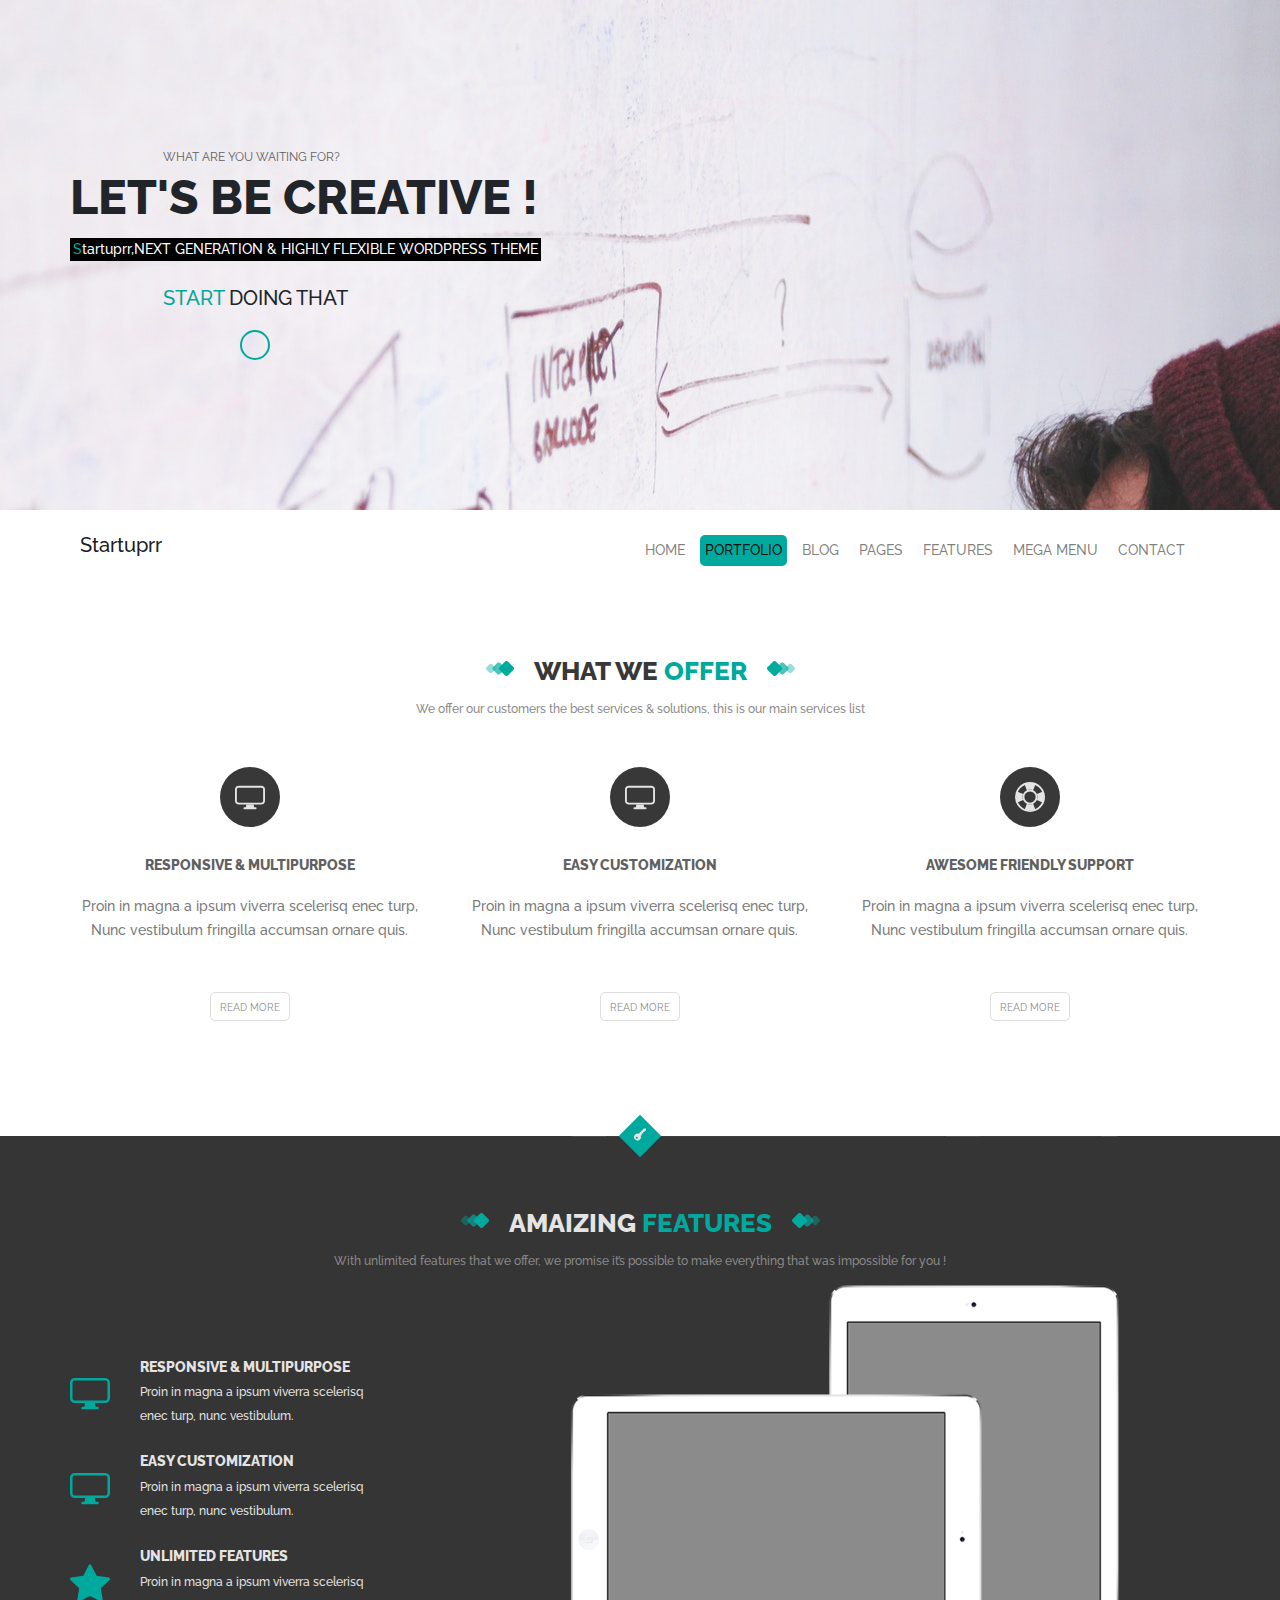
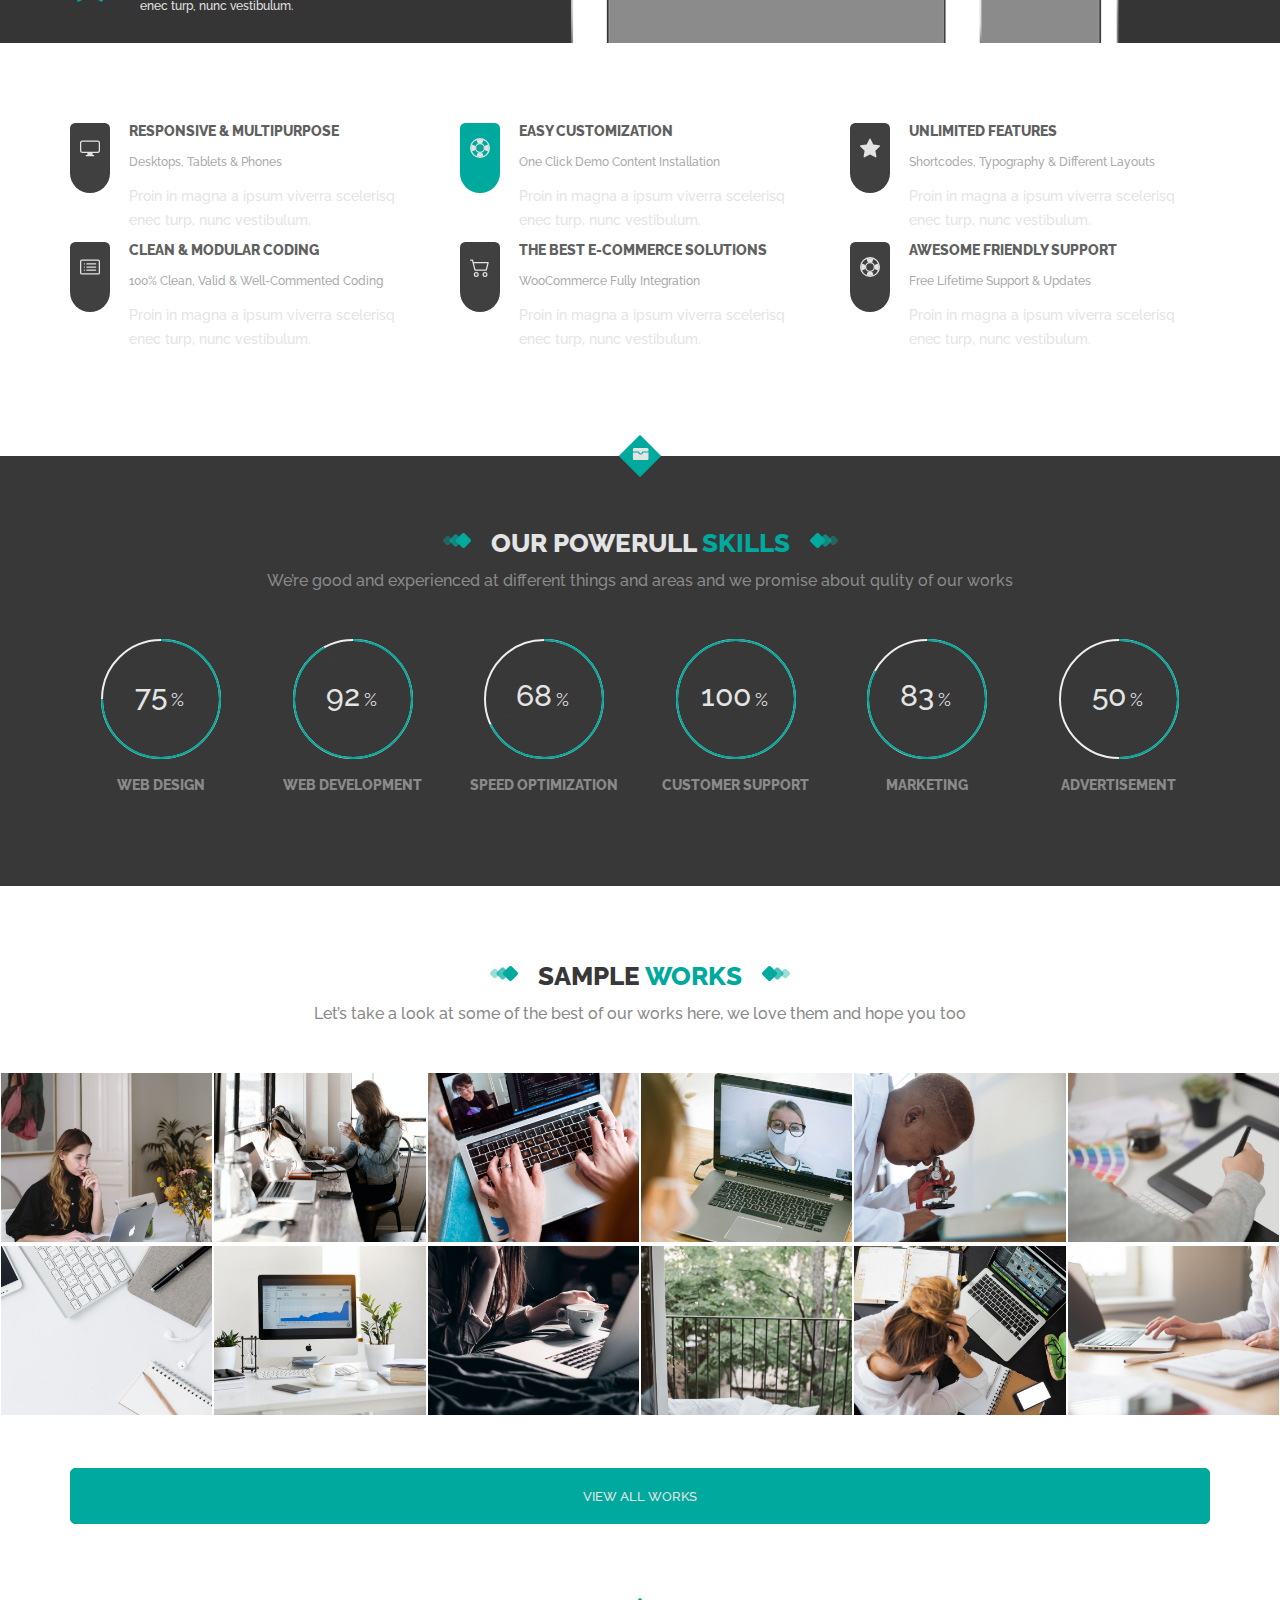
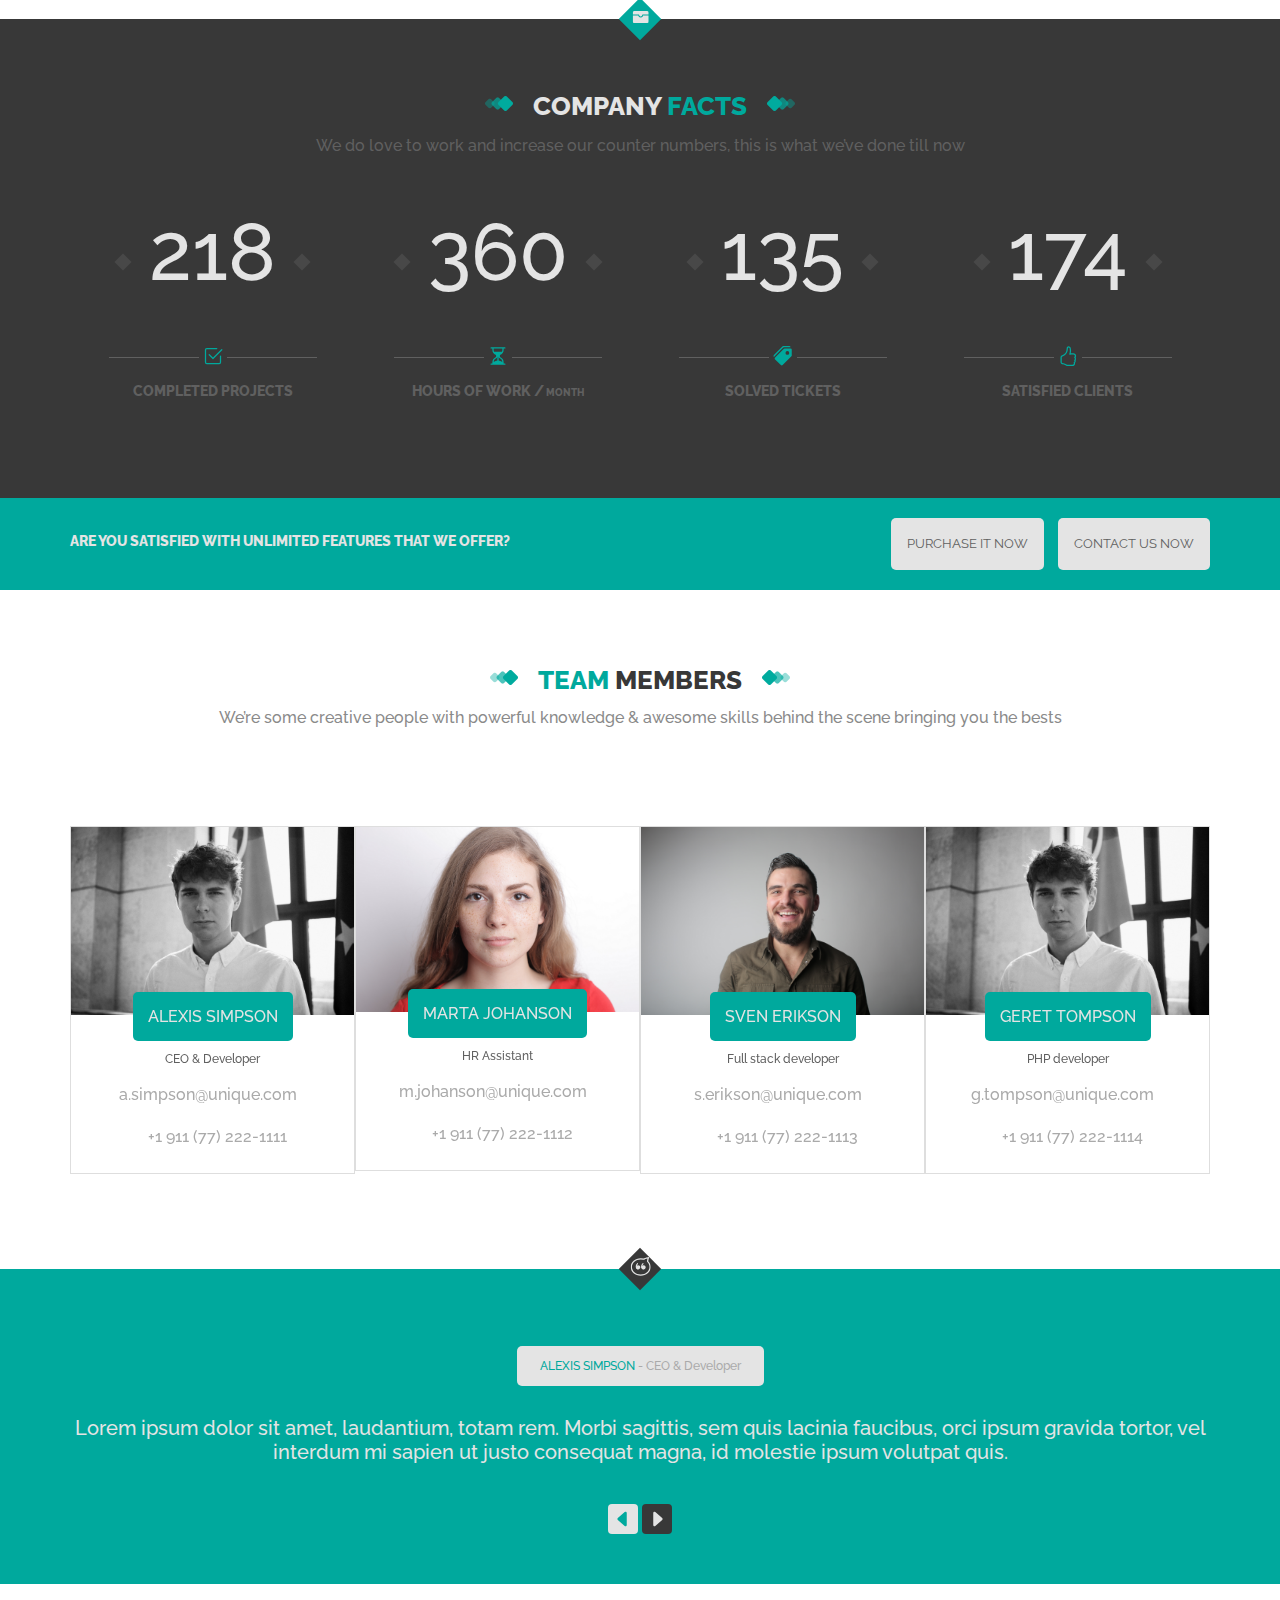
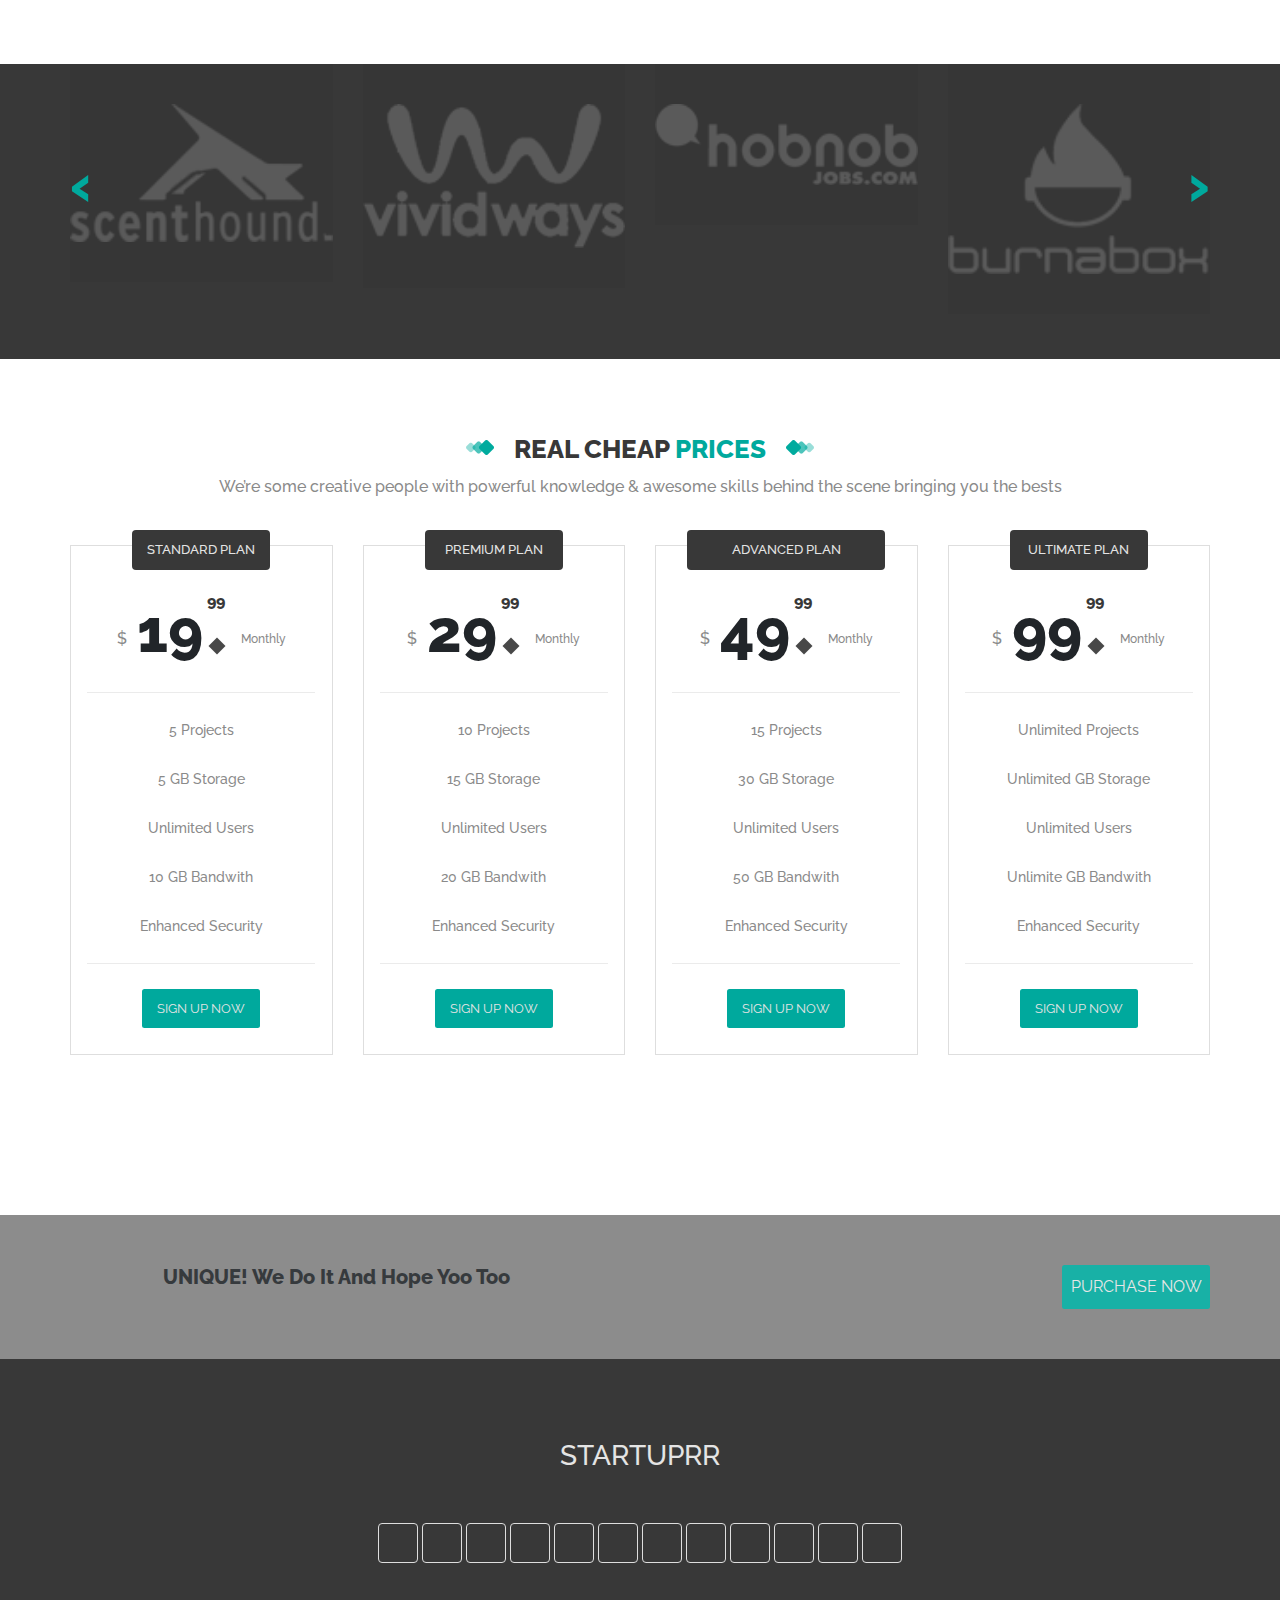
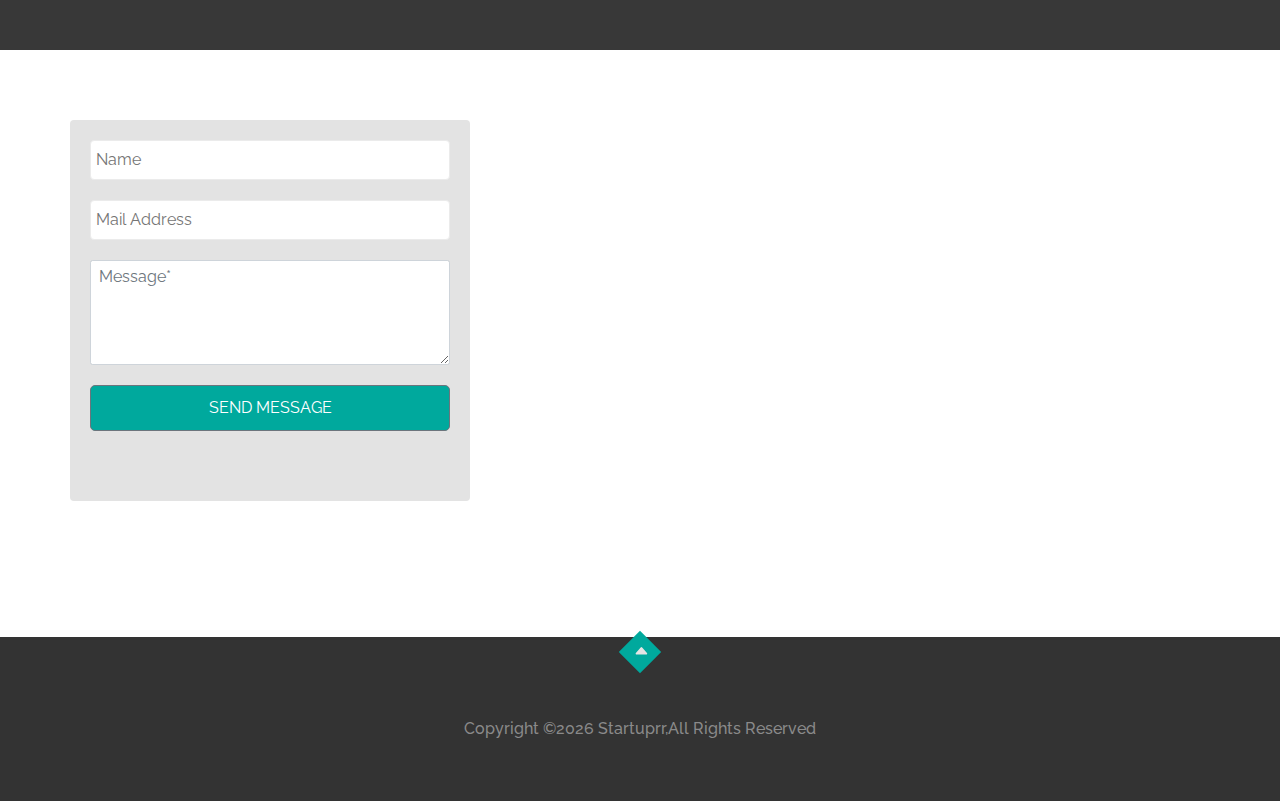
==== commit 3a0b1547: "correction of details" ====
--- a/public_html/index.html
+++ b/public_html/index.html
@@ -1324,36 +1324,36 @@
 
                                                 <section class="clients">
                                                     <div class="container">
-                                                        <div class="row align-items-center text-center">
+                                                        <div class="row ">
                                                             <div class="clients-slider owl-carousel owl-theme">
-                                                            <div class="col-12 mb-5 col-sm-6 col-md-3 mb-md-0">
-                                                                <div class="clients-image">
-                                                                    <a>
-                                                                        <img src="img/clients/clients-image1.png" alt=""/>
-                                                                    </a>
+                                                                <div class="col-12 col-sm-6 col-md-3 mb-md-5">
+                                                                    <div class="clients-image">
+                                                                        <a>
+                                                                            <img class="img-responsive" src="img/clients/clients-image1.png" alt=""/>
+                                                                        </a>
+                                                                    </div>
                                                                 </div>
-                                                            </div>
-                                                            <div class="col-12 mb-5 col-sm-6 col-md-3 mb-md-0">
-                                                                <div class="clients-image">
-                                                                    <a>
-                                                                        <img src="img/clients/clients-image2.png" alt=""/>
-                                                                    </a>
+                                                                <div class="col-12  col-sm-6 col-md-3 mb-md-5">
+                                                                    <div class="clients-image">
+                                                                        <a>
+                                                                            <img class="img-responsive" src="img/clients/clients-image2.png" alt=""/>
+                                                                        </a>
+                                                                    </div>
                                                                 </div>
-                                                            </div>
-                                                            <div class="col-12 mb-5 col-sm-6 col-md-3 mb-md-0">
-                                                                <div class="clients-image text-center">
-                                                                    <a>
-                                                                        <img  src="img/clients/clients-image3.png" alt=""/>
-                                                                    </a>
+                                                                <div class="col-12  col-sm-6 col-md-3 mb-md-5">
+                                                                    <div class="clients-image text-center">
+                                                                        <a>
+                                                                            <img class="img-responsive" src="img/clients/clients-image3.png" alt=""/>
+                                                                        </a>
+                                                                    </div>
                                                                 </div>
-                                                            </div>
-                                                            <div class="col-12 mb-5 col-sm-6 col-md-3 mb-md-0">
-                                                                <div class="clients-image">
-                                                                    <a>
-                                                                        <img src="img/clients/clients-image4.png" alt=""/>
-                                                                    </a>
+                                                                <div class="col-12  col-sm-6 col-md-3 mb-md-5">
+                                                                    <div class="clients-image">
+                                                                        <a>
+                                                                            <img class="img-responsive" src="img/clients/clients-image4.png" alt=""/>
+                                                                        </a>
+                                                                    </div>
                                                                 </div>
-                                                            </div>
 
                                                             </div>
                                                         </div>
@@ -1609,16 +1609,19 @@
                                                         <div class="contact-form-item">
                                                             <form class="contact-form">
                                                                 <div class="form-group">
-                                                                    <input type="text" name="name" value="" placeholder="Name">
+                                                                    <input id="usname" type="text" name="name" value="" placeholder="Name">
+                                                                    <p id="invalid-name"></p>
                                                                 </div>
                                                                 <div class="form-group">
-                                                                    <input type="text" name="name" value="" placeholder="Mail Address">
+                                                                    <input id="usemail" type="text" name="name" value="" placeholder="Mail Address">
+                                                                    <p id="invalid-email"></p>
                                                                 </div>
                                                                 <div class="form-group">
-                                                                    <textarea class="form-control" rows="4" name="message" placeholder="Message*"></textarea>
+                                                                    <textarea id="ustextarea" class="form-control" rows="4" name="message" placeholder="Message*"></textarea>
+                                                                    <p id="invalid-textarea"></p>
                                                                 </div>
                                                                 <div class="form-button mb-10">
-                                                                    <button class="btn btn-secondary text-uppercase py-2 px-5">send message</button>
+                                                                    <button type="button" class="btn btn-secondary text-uppercase py-2 px-5" onclick="checkForm();">send message</button>
                                                                 </div>
                                                             </form>
                                                         </div>
@@ -1650,5 +1653,8 @@
                                                 <!--font awesome icons-->
                                                 <script src="https://kit.fontawesome.com/85bd05dd45.js"></script>
                                                 <script src="js/main.js" type="text/javascript"></script>
+
+
+
                                                 </body>
                                                 </html>
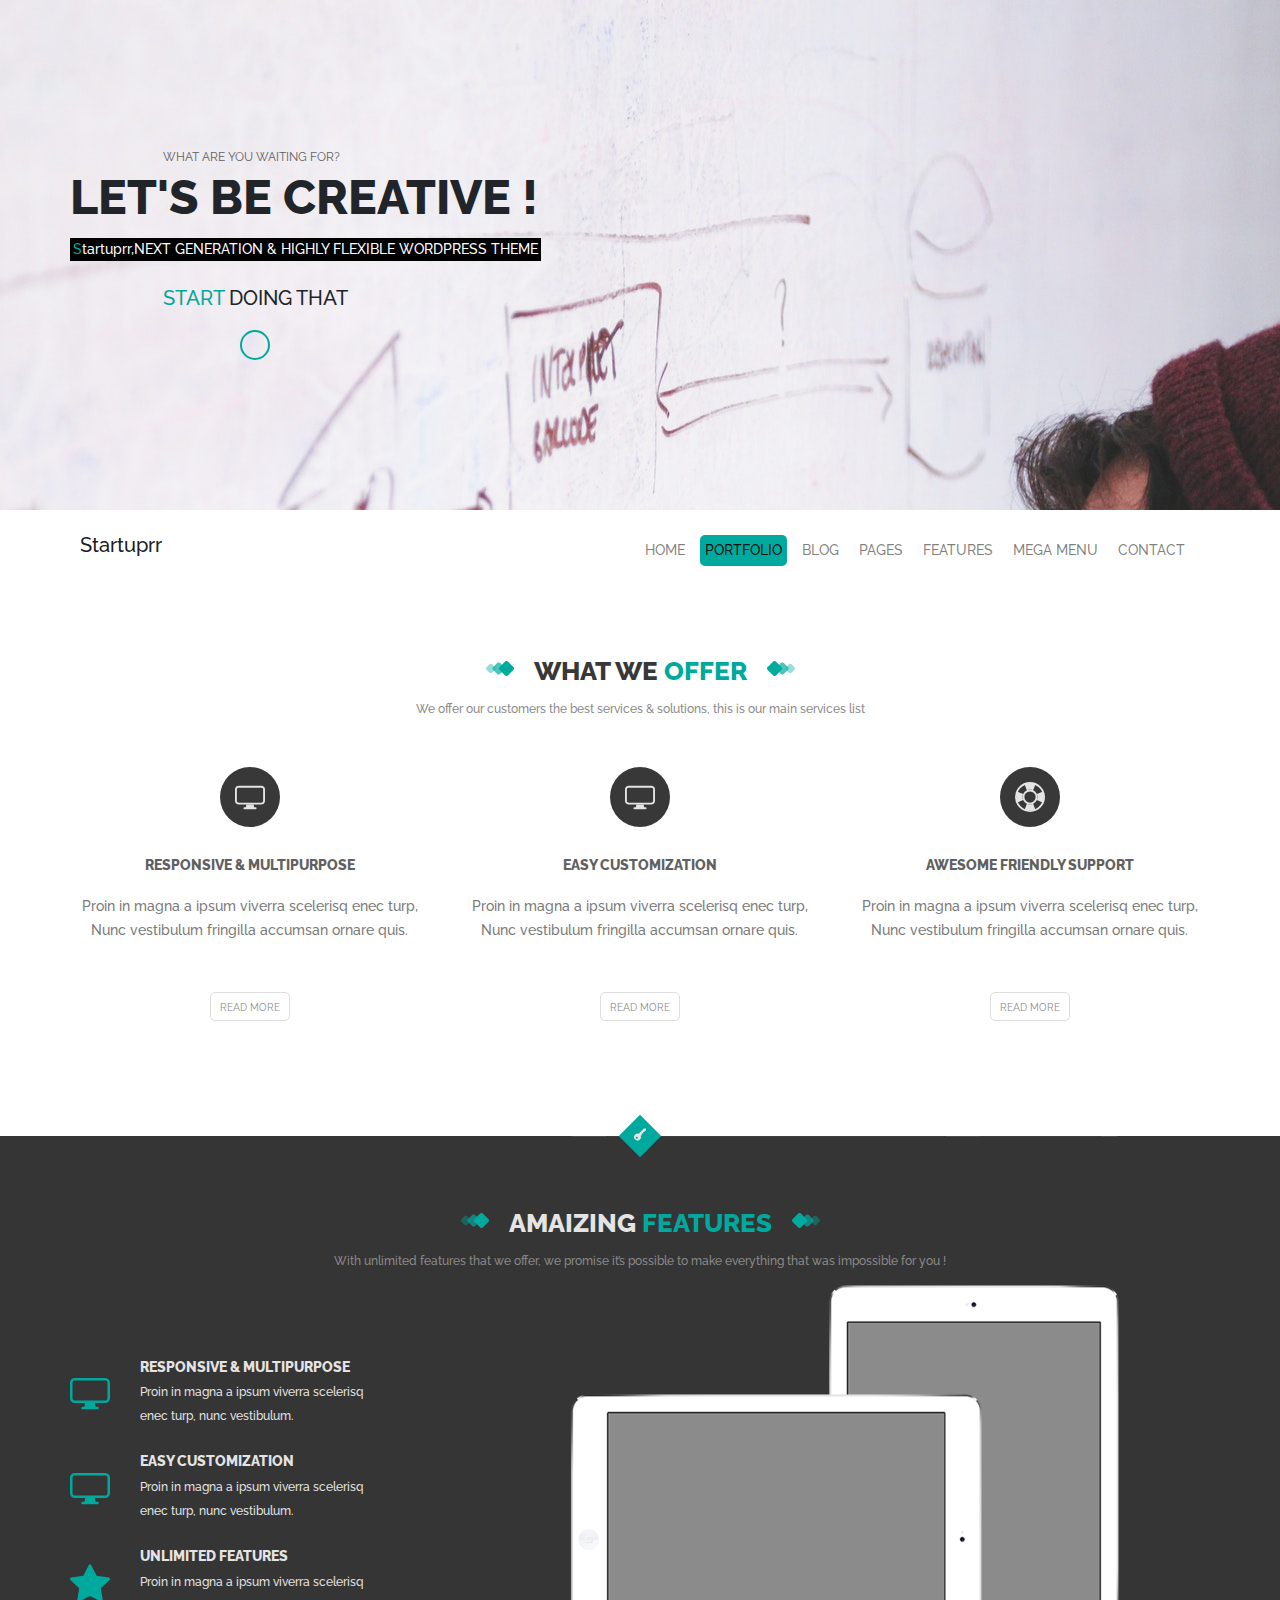
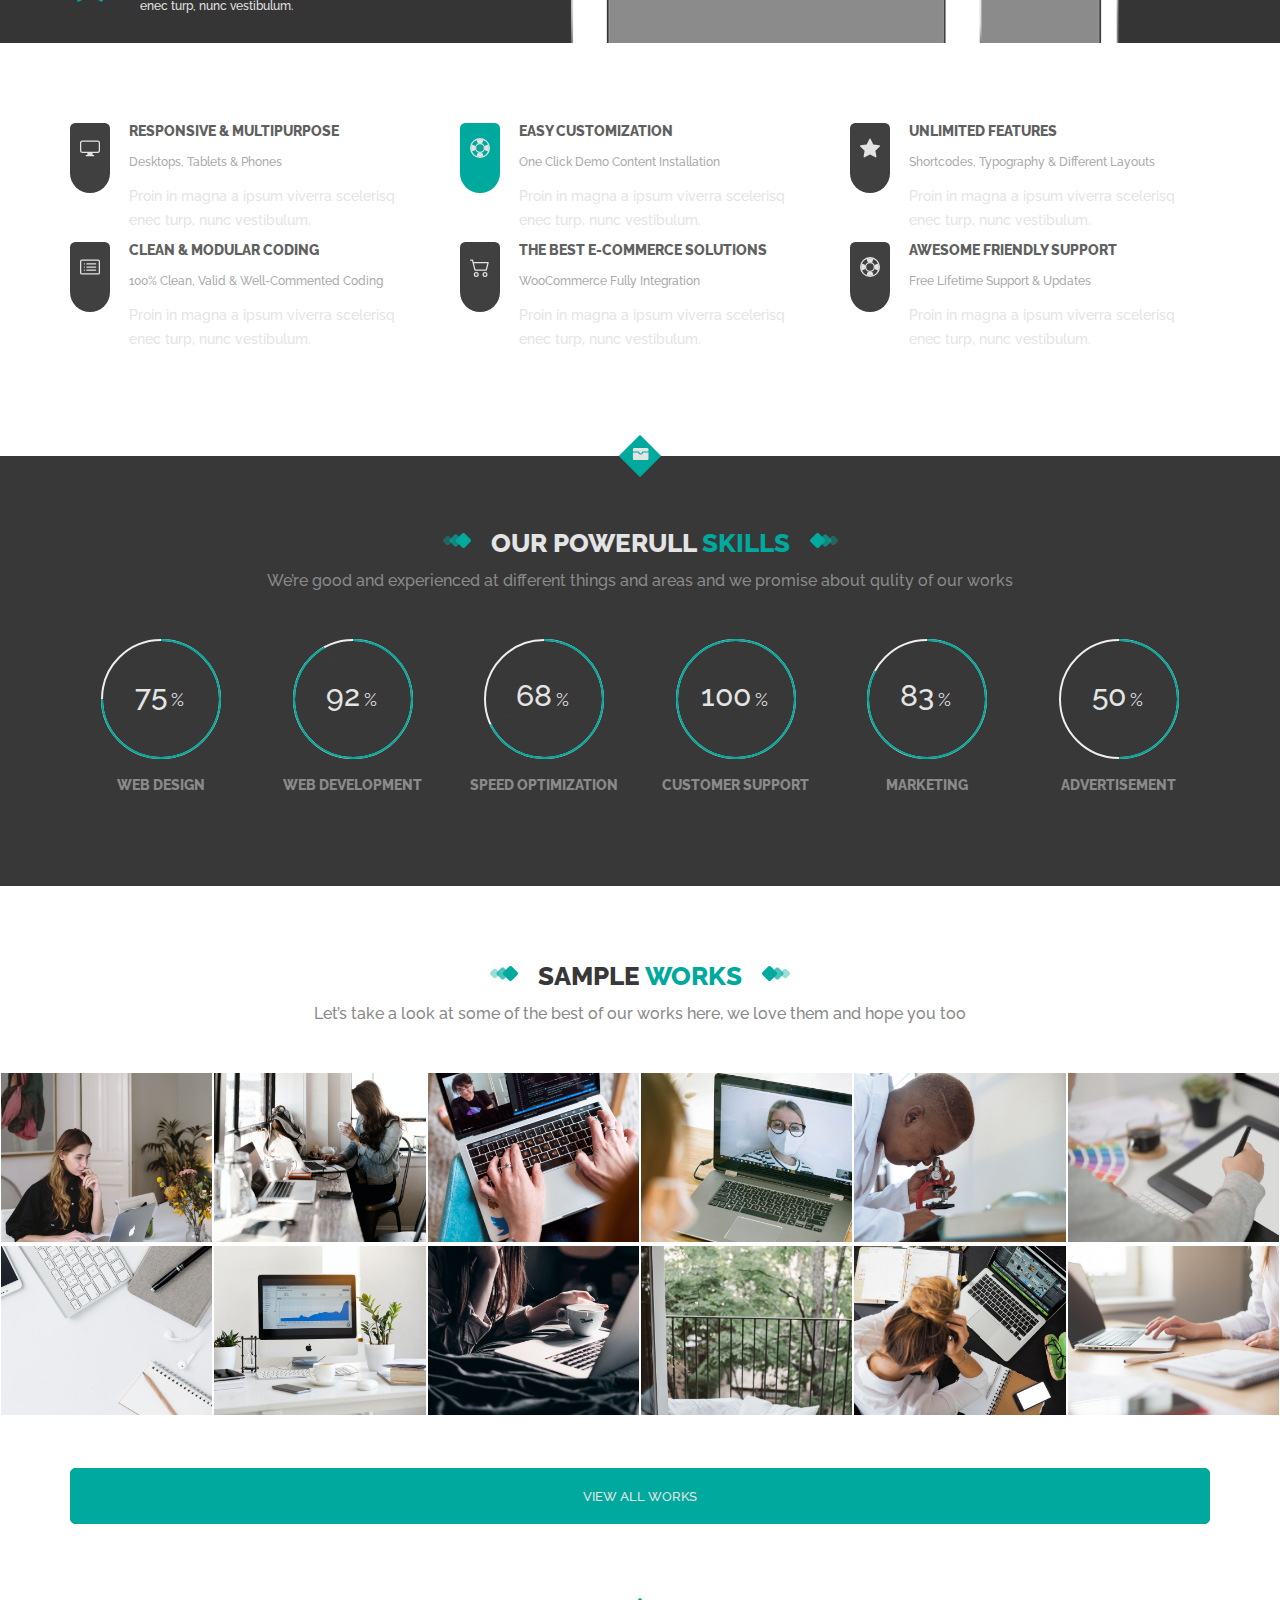
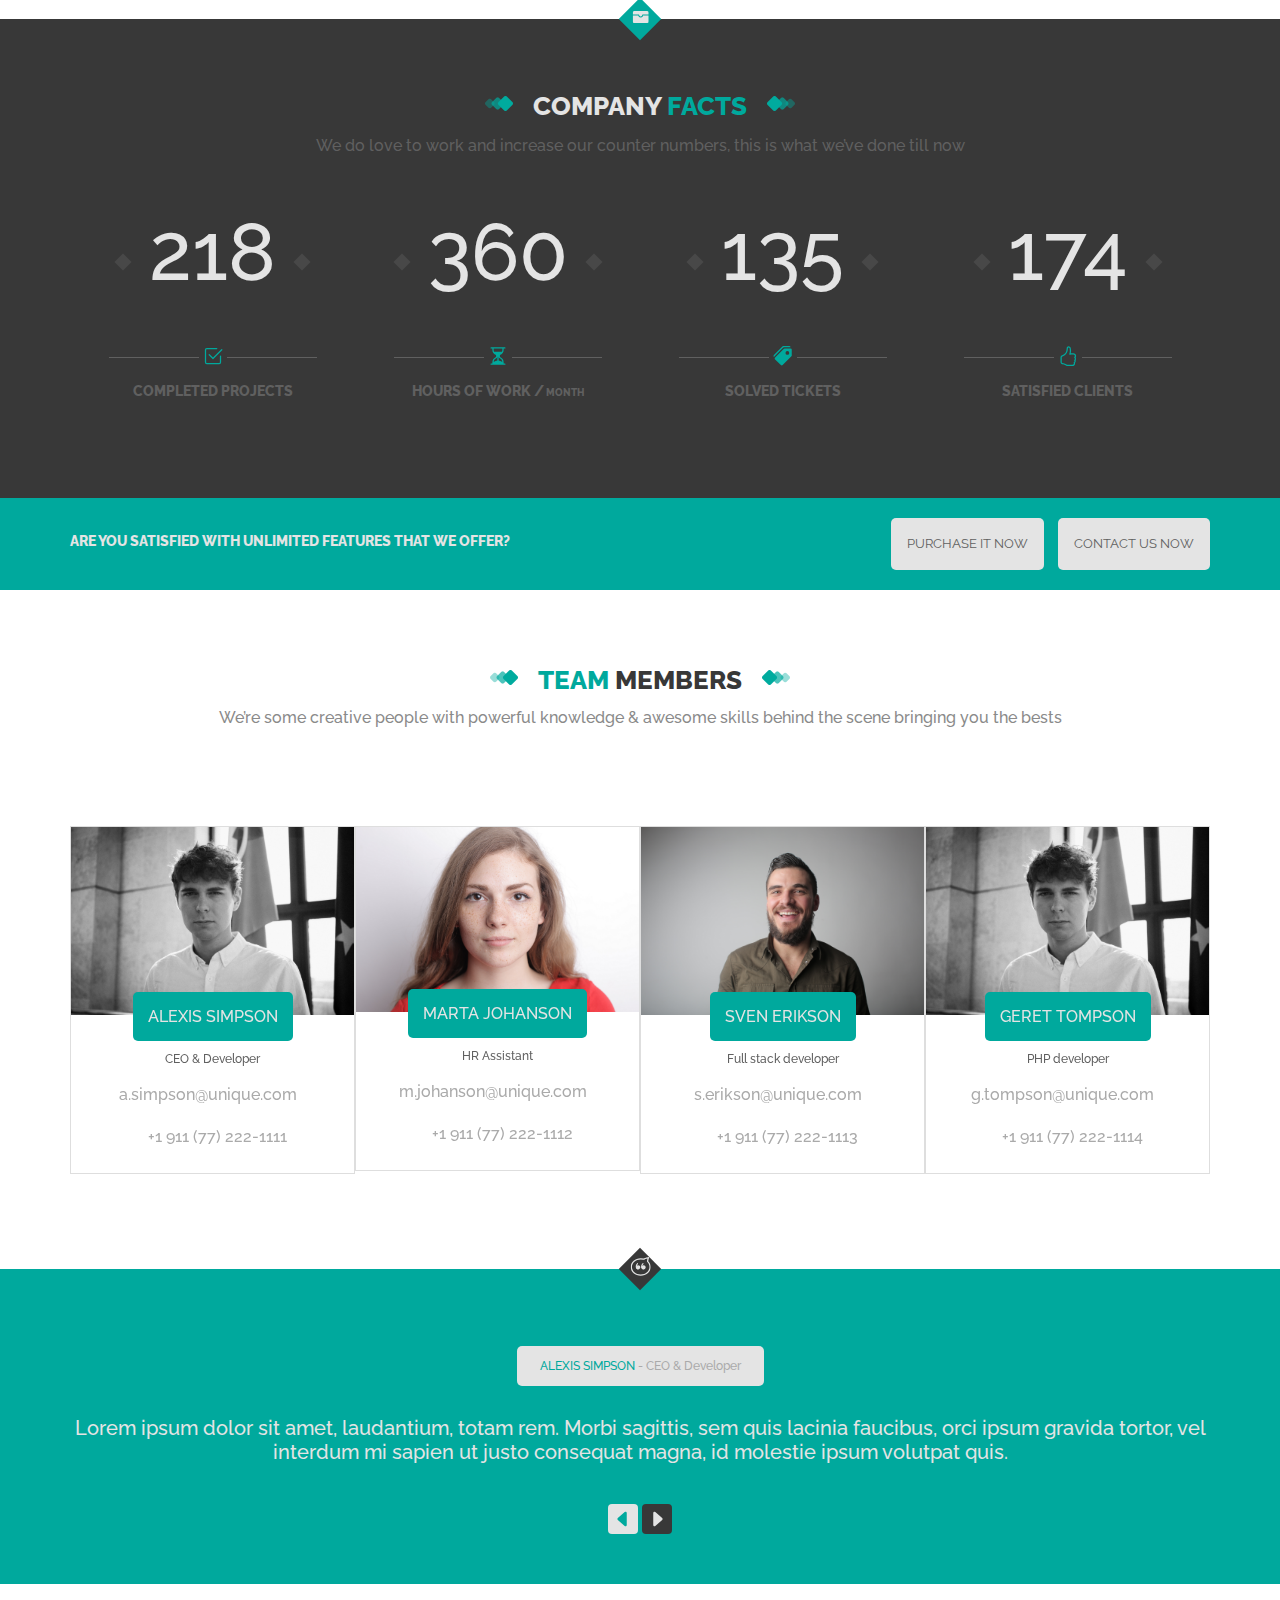
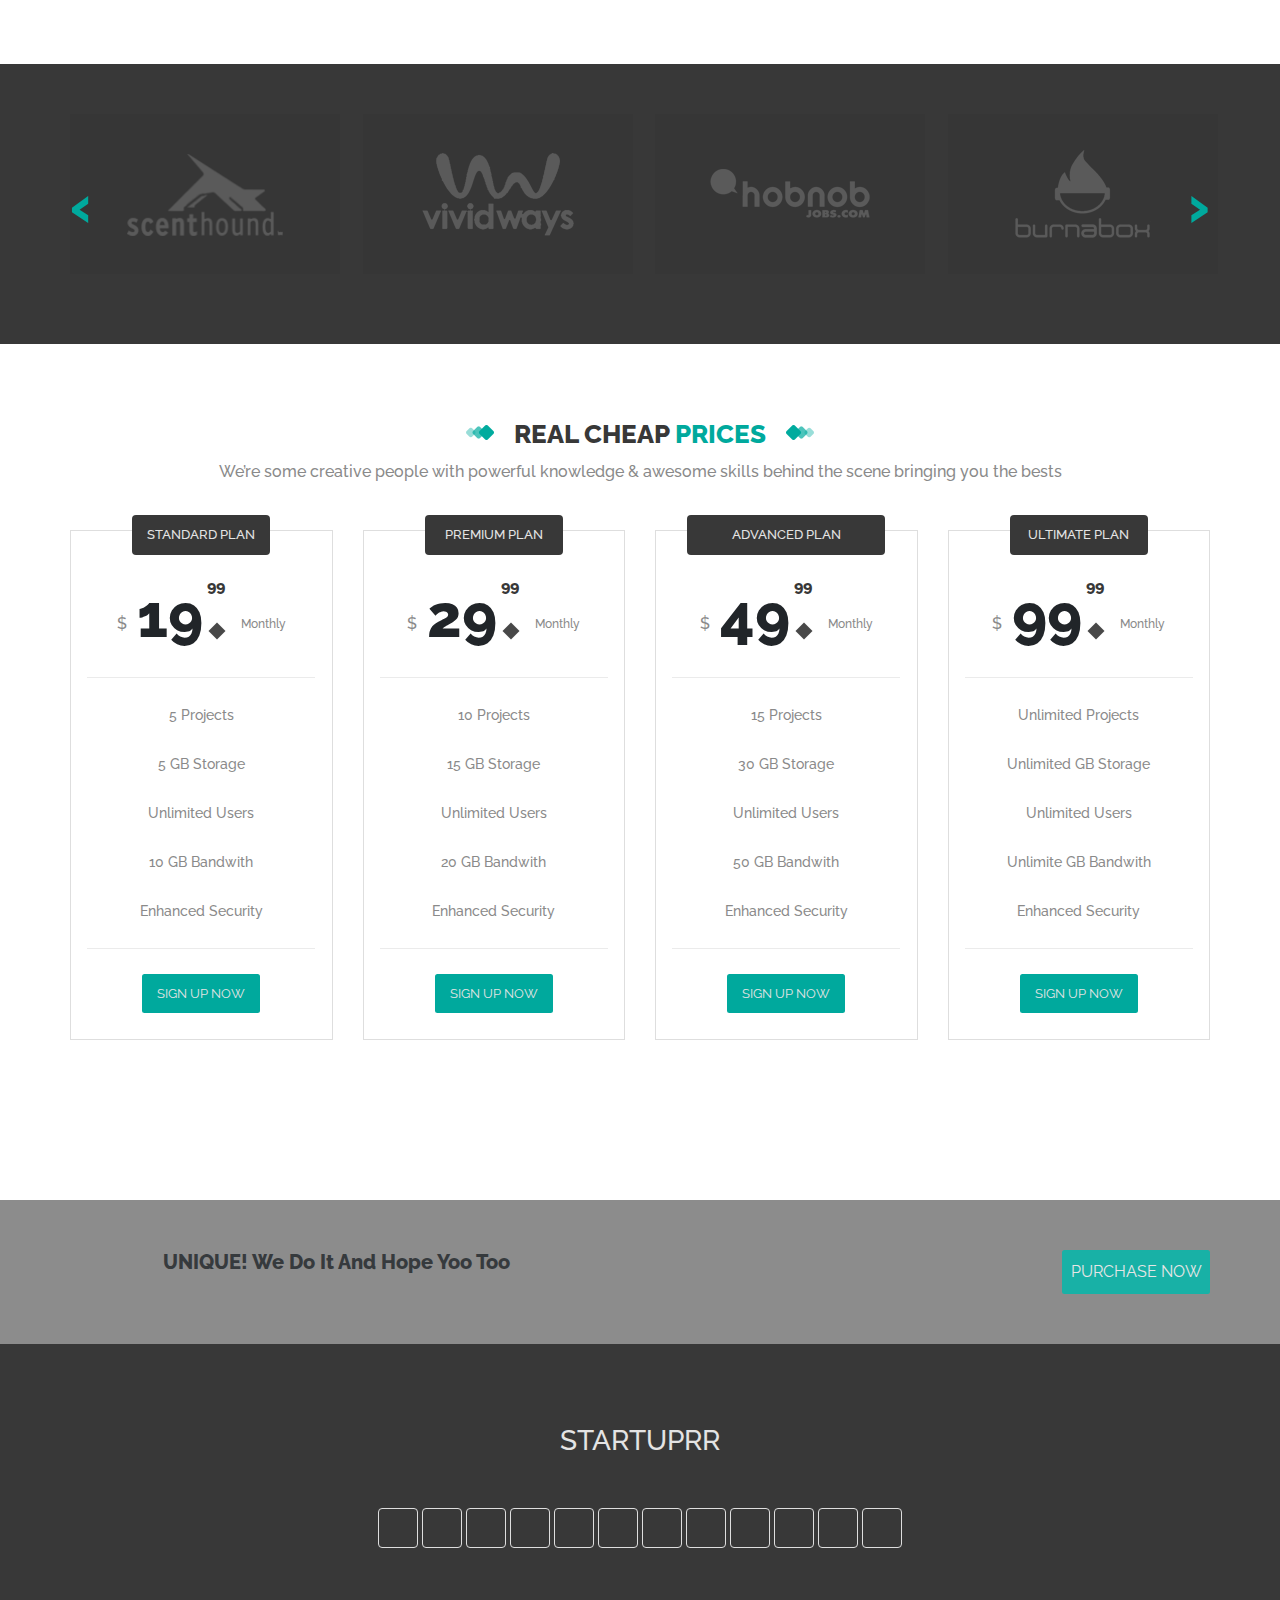
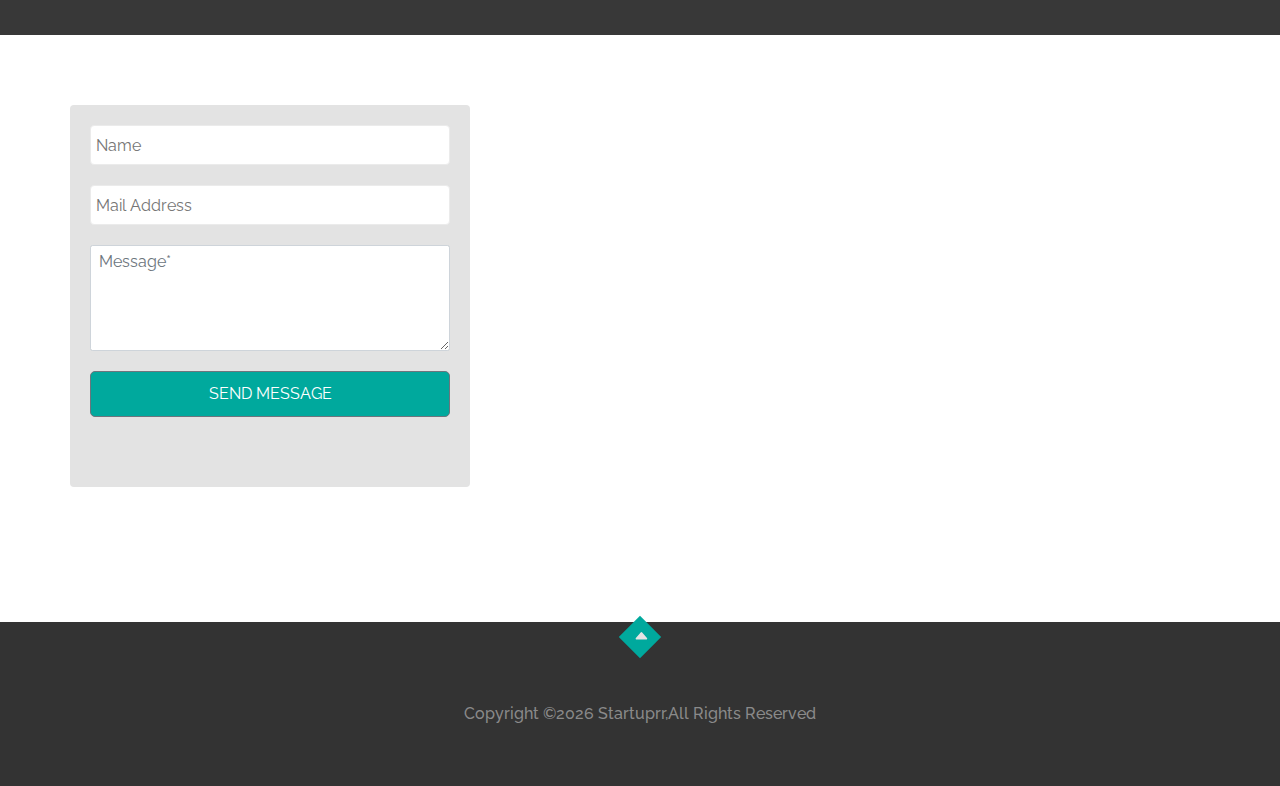
==== commit 7fb8e725: "error correction completed" ====
--- a/public_html/index.html
+++ b/public_html/index.html
@@ -1326,38 +1326,66 @@
                                                     <div class="container">
                                                         <div class="row ">
                                                             <div class="clients-slider owl-carousel owl-theme">
-                                                                <div class="col-12 col-sm-6 col-md-3 mb-md-5">
+                                                                <div class="col-12 col-sm-6 col-md-3 ">
                                                                     <div class="clients-image">
                                                                         <a>
                                                                             <img class="img-responsive" src="img/clients/clients-image1.png" alt=""/>
                                                                         </a>
                                                                     </div>
                                                                 </div>
-                                                                <div class="col-12  col-sm-6 col-md-3 mb-md-5">
+                                                                <div class="col-12  col-sm-6 col-md-3 ">
                                                                     <div class="clients-image">
                                                                         <a>
                                                                             <img class="img-responsive" src="img/clients/clients-image2.png" alt=""/>
                                                                         </a>
                                                                     </div>
                                                                 </div>
-                                                                <div class="col-12  col-sm-6 col-md-3 mb-md-5">
+                                                                <div class="col-12  col-sm-6 col-md-3 ">
                                                                     <div class="clients-image text-center">
                                                                         <a>
                                                                             <img class="img-responsive" src="img/clients/clients-image3.png" alt=""/>
                                                                         </a>
                                                                     </div>
                                                                 </div>
-                                                                <div class="col-12  col-sm-6 col-md-3 mb-md-5">
+                                                                <div class="col-12  col-sm-6 col-md-3">
                                                                     <div class="clients-image">
                                                                         <a>
                                                                             <img class="img-responsive" src="img/clients/clients-image4.png" alt=""/>
                                                                         </a>
                                                                     </div>
                                                                 </div>
+                                                                <div class="col-12 col-sm-6 col-md-3 ">
+                                                                    <div class="clients-image">
+                                                                        <a>
+                                                                            <img class="img-responsive" src="img/clients/clients-image1.png" alt=""/>
+                                                                        </a>
+                                                                    </div>
+                                                                </div>
+                                                                <div class="col-12  col-sm-6 col-md-3 ">
+                                                                    <div class="clients-image">
+                                                                        <a>
+                                                                            <img class="img-responsive" src="img/clients/clients-image2.png" alt=""/>
+                                                                        </a>
+                                                                    </div>
+                                                                </div>
+                                                                <div class="col-12  col-sm-6 col-md-3 ">
+                                                                    <div class="clients-image text-center">
+                                                                        <a>
+                                                                            <img class="img-responsive" src="img/clients/clients-image3.png" alt=""/>
+                                                                        </a>
+                                                                    </div>
+                                                                </div>
+                                                                <div class="col-12  col-sm-6 col-md-3">
+                                                                    <div class="clients-image">
+                                                                        <a>
+                                                                            <img class="img-responsive" src="img/clients/clients-image4.png" alt=""/>
+                                                                        </a>
+                                                                    </div>
+                                                                </div>
 
                                                             </div>
                                                         </div>
-                                                        <div class="d-none justify-content-center"> 
+<!--                                                        <div class="d-none justify-content-center"> 
                                                             <div class="square">
                                                                 <svg width="1em" height="1em" viewBox="0 0 16 16" class="bi bi-caret-left-fill" fill="currentColor" xmlns="http://www.w3.org/2000/svg">
                                                                 <path d="M3.86 8.753l5.482 4.796c.646.566 1.658.106 1.658-.753V3.204a1 1 0 0 0-1.659-.753l-5.48 4.796a1 1 0 0 0 0 1.506z"/>
@@ -1369,7 +1397,7 @@
                                                                 <path d="M12.14 8.753l-5.482 4.796c-.646.566-1.658.106-1.658-.753V3.204a1 1 0 0 1 1.659-.753l5.48 4.796a1 1 0 0 1 0 1.506z"/>
                                                                 </svg>
                                                             </div>
-                                                        </div>
+                                                        </div>-->
                                                     </div>
 
                                                 </section><!--SECTION CLIENTS END-->
